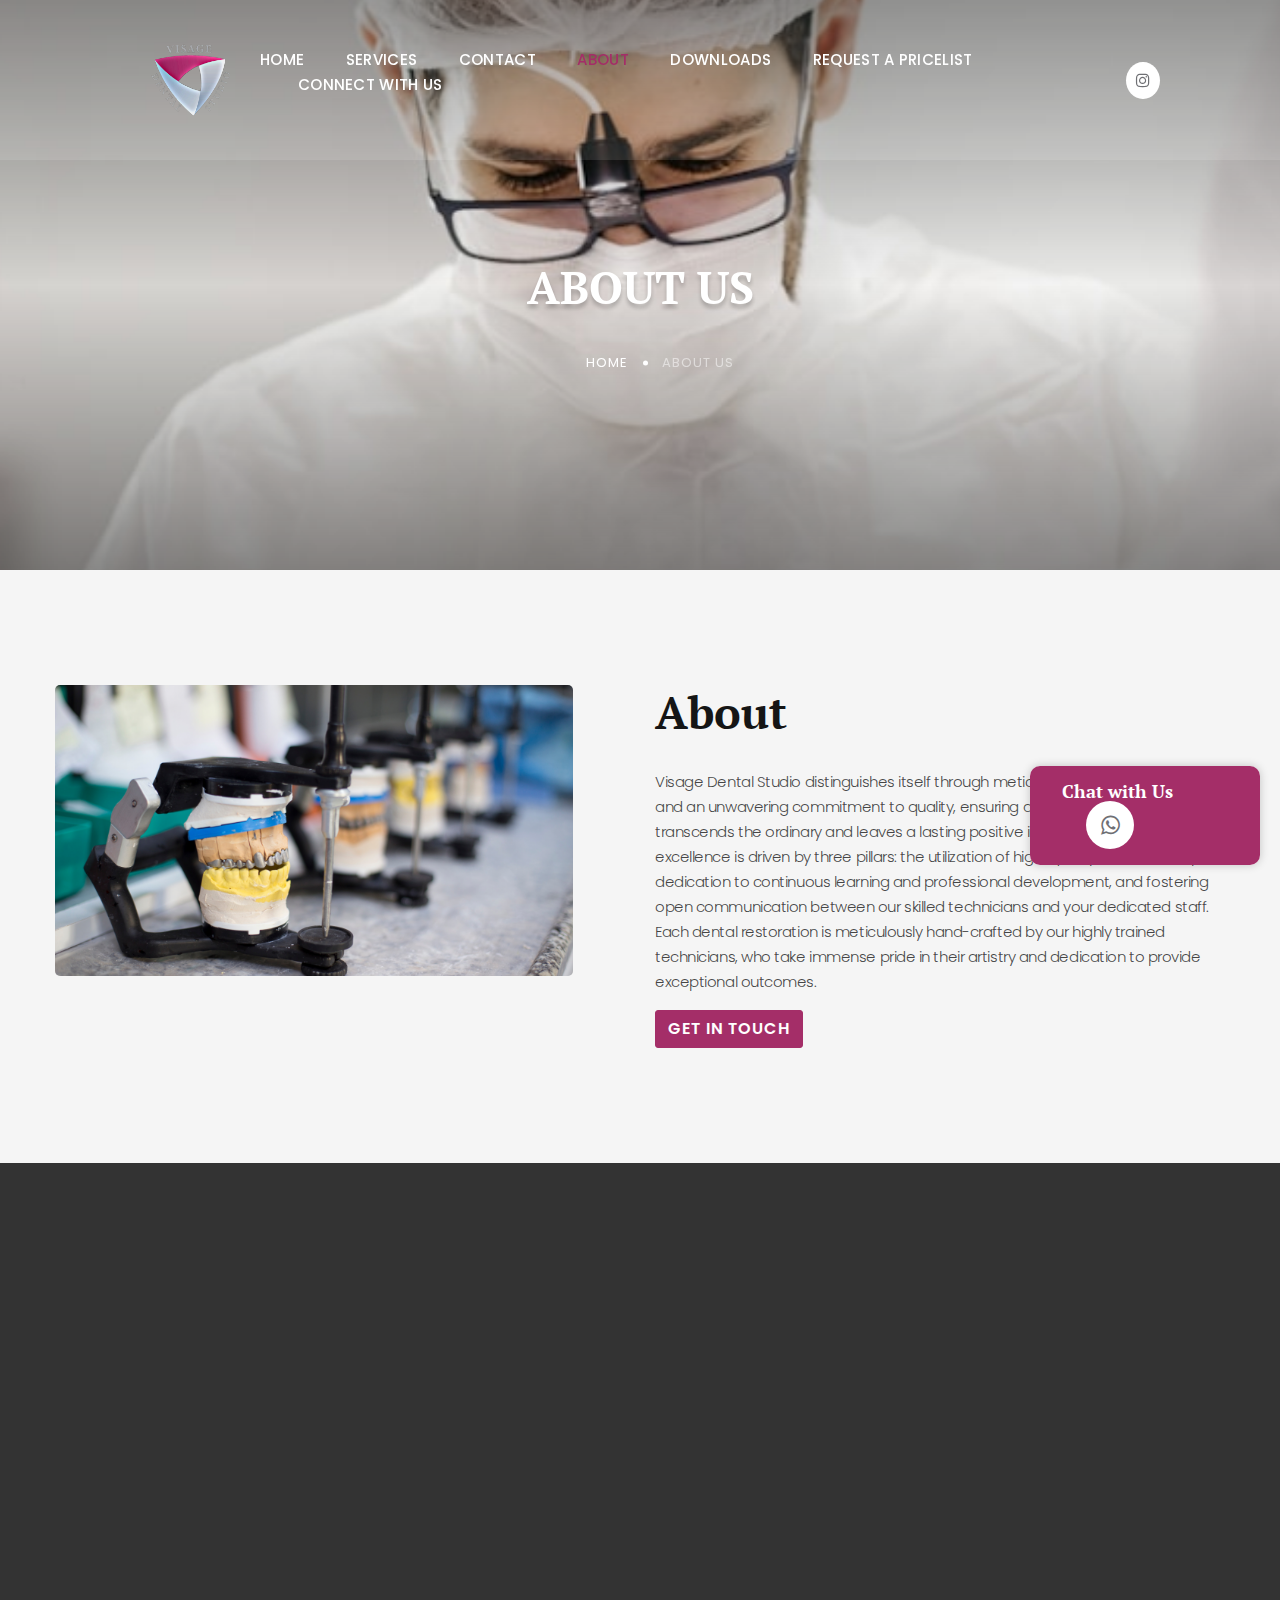
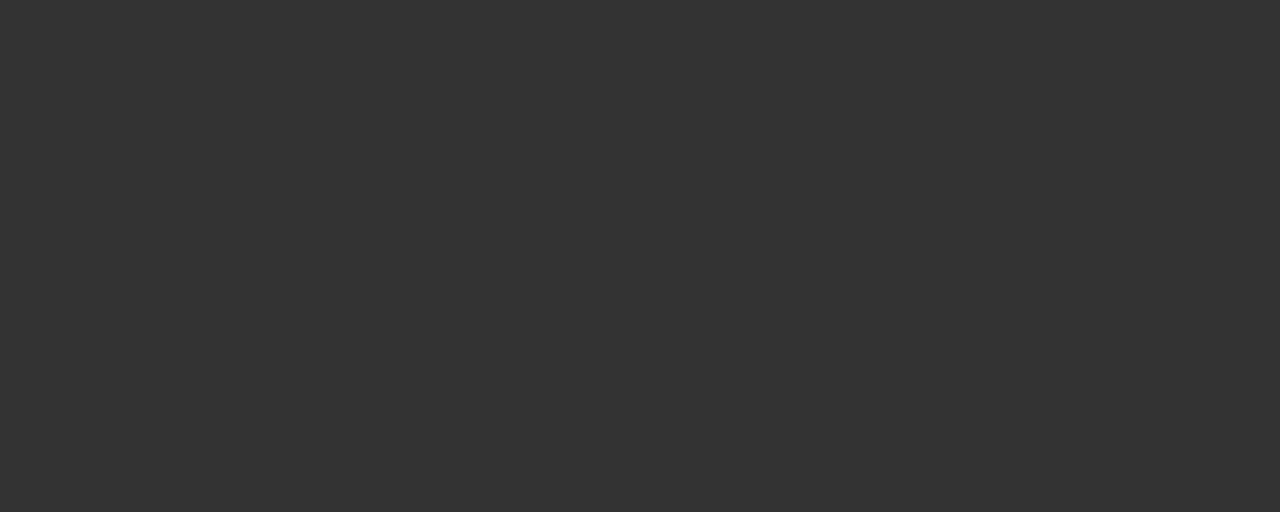
==== about-us.html @ 632de3d4 "update" ====
<!DOCTYPE html>
<html class="wide wow-animation" lang="en"> 
  <head>
    <title>Visage Dental Studio of Excellence | About Us</title>
    <meta charset="utf-8">
    <meta name="viewport" content="width=device-width, height=device-height, initial-scale=1.0">
    <meta http-equiv="X-UA-Compatible" content="IE=edge">
    <link rel="icon" href="images/favicon.ico" type="image/x-icon">
    <link rel="stylesheet" type="text/css" href="//fonts.googleapis.com/css?family=Poppins:300,300i,400,500,600,700,800,900,900i%7CPT+Serif:400,700">
    <link rel="stylesheet" href="css/bootstrap.css">
    <link rel="stylesheet" href="css/fonts.css">
    <link rel="stylesheet" href="css/style.css">
    <style>.ie-panel{display: none;background: #212121;padding: 10px 0;box-shadow: 3px 3px 5px 0 rgba(0,0,0,.3);clear: both;text-align:center;position: relative;z-index: 1;} html.ie-10 .ie-panel, html.lt-ie-10 .ie-panel {display: block;}
    @media (min-width: 992px) {
      .rd-navbar-wrap-mobile {
        display: none;
      }
    }

    @media (max-width: 991px) {
      .rd-navbar-wrap-mobile {
        display: block;
        position: absolute;
        top: 10px;
        /* Adjust top position as needed */
        right: 10px;
        /* Adjust right position as needed */
      }
    }
    </style>
  </head>
  <body>
    <div class="ie-panel"><a href="http://windows.microsoft.com/en-US/internet-explorer/"><img src="images/ie8-panel/warning_bar_0000_us.jpg" height="42" width="820" alt="You are using an outdated browser. For a faster, safer browsing experience, upgrade for free today."></a></div>
    <div class="preloader">
      <div class="preloader-body">
        <div class="cssload-container">
          <div class="cssload-speeding-wheel"></div>
        </div>
        <p>Loading...</p>
      </div>
    </div>
    <div class="chat-box">
      <div class="chat-header text-white px-2 py-2 py-lg-3 px-lg-3 d-flex align-items-center justify-content-between" style="background-color: #a42e68;">
        <h5 class="ml-3"><a class="text-white" target="_blank" href="https://wa.me/message/2ZGFVAIUIWW5P1">Chat with Us<span class="icon icon-sm icon-circle icon-circle-md icon-bg-white fa-whatsapp ml-2 ml-lg-4 ml-xs-3"></span></a></h5>
      </div>
    </div>
    <div class="page">
      <!-- Page Header-->
      <header class="section page-header">
        <!-- RD Navbar-->
        <div class="rd-navbar-wrap">
          <nav class="rd-navbar rd-navbar-classic" data-layout="rd-navbar-fixed" data-sm-layout="rd-navbar-fixed"
            data-md-layout="rd-navbar-fixed" data-md-device-layout="rd-navbar-fixed" data-lg-layout="rd-navbar-static"
            data-lg-device-layout="rd-navbar-static" data-xl-layout="rd-navbar-static"
            data-xl-device-layout="rd-navbar-static" data-lg-stick-up-offset="46px" data-xl-stick-up-offset="46px"
            data-xxl-stick-up-offset="46px" data-lg-stick-up="true" data-xl-stick-up="true" data-xxl-stick-up="true">
            <div class="rd-navbar-main-outer">
              <div class="rd-navbar-main">
                <!-- RD Navbar Panel-->
                <div class="rd-navbar-panel">
                  <!-- RD Navbar Toggle-->
                  <button class="rd-navbar-toggle" data-rd-navbar-toggle=".rd-navbar-nav-wrap"><span></span></button>
                  <!-- RD Navbar Brand-->
                  <div class="rd-navbar-brand d-flex"><a href="index.html"><img src="images/Logo png.PNG" alt=""></a></div>
                  <!-- Instagram Logo for Mobile View -->
                  <div class="rd-navbar-wrap-mobile">
                    <a class="rd-nav-item icon icon-circle icon-circle-md-cp icon-bg-white fa-instagram" target="_blank"
                      href="https://www.instagram.com/visage_dentalstudio?"></a>
                  </div>
                </div>
                <div class="rd-navbar-main-element">
                  <div class="rd-navbar-nav-wrap">
                    <!-- RD Navbar Nav-->
                    <ul class="rd-navbar-nav" style="list-style: none; padding: 0">
                      <li class="rd-nav-item"><a class="rd-nav-link" href="index.html">Home</a>
                      </li>
                      <li class="rd-nav-item"><a class="rd-nav-link" href="services.html">Services</a>
                      </li>
                      <li class="rd-nav-item"><a class="rd-nav-link" href="contacts.html">Contact</a>
                      </li>
                      <li class="rd-nav-item active"><a class="rd-nav-link" href="#">About</a>
                      </li>
                      <li class="rd-nav-item"><a class="rd-nav-link" href="download.html">Downloads</a>
                      </li>
                      <li class="rd-nav-item"><a class="rd-nav-link" href="request-pricelist.html">Request a Pricelist</a>
                      </li>
                      <li class="rd-nav-item"><a class="rd-nav-link" href="connect-with-us.html">Connect With Us</a>
                      </li>
                    </ul><a href="#"></a>
                  </div>
                </div><a class="rd-nav-item icon icon-circle icon-circle-md-cp icon-bg-white fa-instagram" target="_blank"
                href="https://www.instagram.com/visage_dentalstudio?"></a>
              </div>
            </div>
          </nav>
        </div>
      </header>
      <section class="parallax-container overlay-1" data-parallax-img="images/about.jpeg">
        <div class="parallax-content breadcrumbs-custom context-dark" > 
          <div class="container">
            <div class="row justify-content-center">
              <div class="col-12 col-lg-9">
                <h2 class="breadcrumbs-custom-title">About Us</h2>
                <ul class="breadcrumbs-custom-path">
                  <li><a href="index.html">Home</a></li>
                  <li class="active">About Us</li>
                </ul>
              </div>
            </div>
          </div>
        </div>
      </section>
      <section class="section section-lg bg-gray-1">
        <div class="container">
          <div class="row row-50">
            <div class="col-lg-6 pr-xl-5"><img class="rounded" src="images/about-img.png" alt="" width="518" height="434"/>
            </div>
            <div class="col-lg-6">
              <h2>About</h2>
              <p>Visage Dental Studio distinguishes itself through meticulous attention to detail and an unwavering commitment to quality, ensuring a first encounter that transcends the ordinary and leaves a lasting positive impression. Our pursuit of excellence is driven by three pillars: the utilization of high-quality craftsmanship, a dedication to continuous learning and professional development, and fostering open communication between our skilled technicians and your dedicated staff. Each dental restoration is meticulously hand-crafted by our highly trained technicians, who take immense pride in their artistry and dedication to provide exceptional outcomes.</p>
              <button class="btn btn-primary mt-3"><a class="text-white" href="contacts.html">Get in touch</a></button>
            </div>
          </div>
        </div>
      </section>
      <!-- Page Footer-->
      <footer class="section footer-minimal context-dark">
        <div class="container wow-outer">
          <div class="wow fadeIn">
            <div class="row row-60">
              <div class="col-12"><a href="index.html"><img src="images/Logo png.PNG" alt="" width="140" height="57" srcset=""/></a><h4>Visage Dental Studio of Excellence</h4><p>
              <br>13 Ladyhill, Luton, LU4 9LZ</p><p>Mon-Fri: 09:00-17:00<br>Sat-Sun: Closed</p><p>Mail: crowns@visagedentalstudio.com <br>Phone: 01582 517070</p></div>
              <div class="col-12">
                <ul class="footer-minimal-nav" style="list-style: none;">
                  <li><a href="services.html">Services</a></li>
                  <!-- <li><a href="#">Blog</a></li> -->
                  <li><a href="contacts.html">Contacts</a></li>
                  <!-- <li><a href="#">Gallery</a></li> -->
                  <li><a href="about-us.html">About</a></li>
                </ul>
              </div>
              <div class="col-12">
                <ul class="social-list" style="list-style: none;">
                  <li><a class="icon icon-sm icon-circle icon-circle-md icon-bg-white fa-facebook" target="_blank" href="https://www.facebook.com/visagedentalstudio"></a></li>
                  <li><a class="icon icon-sm icon-circle icon-circle-md icon-bg-white fa-instagram" target="_blank" href="https://www.instagram.com/visage_dentalstudio?"></a></li>
                  <li><a class="icon icon-sm icon-circle icon-circle-md icon-bg-white fa-whatsapp" target="_blank" href="https://wa.me/message/2ZGFVAIUIWW5P1"></a></li>
                  <li><a class="icon icon-sm icon-circle icon-circle-md icon-bg-white fa-phone" href="tel:+01582517070"></a></li>
                </ul>
              </div>
            </div>
            <p class="rights"><span>&copy;&nbsp; </span><span class="copyright-year"></span><span>&nbsp;</span><span>Visage Denatl Studio of Excellence</span><span>.&nbsp;</span><span>All Rights Reserved.</span><span>&nbsp;</span><a href="#">Privacy Policy</a></p>
          </div>
        </div>
      </footer>
    </div>
    <div class="snackbars" id="form-output-global"></div>
    <script src="js/core.min.js"></script>
    <script src="js/script.js"></script>
  </body>
</html>
---- css/fonts.css ----
/*
* Fonts
*//*
* Font Awesome Icons 4.7.0
*/@font-face {	font-family: 'FontAwesome';	src: url("../fonts/fontawesome-webfont.eot?v=4.7.0");	src: url("../fonts/fontawesome-webfont.eot?#iefix&v=4.7.0") format("embedded-opentype"), url("../fonts/fontawesome-webfont.woff2?v=4.7.0") format("woff2"), url("../fonts/fontawesome-webfont.woff?v=4.7.0") format("woff"), url("../fonts/fontawesome-webfont.ttf?v=4.7.0") format("truetype"), url("../fonts/fontawesome-webfont.svg?v=4.7.0#fontawesomeregular") format("svg");	font-weight: normal;	font-style: normal;}.fa {	display: inline-block;	font-family: 'FontAwesome';	font-size: inherit;	text-rendering: auto;	-webkit-font-smoothing: antialiased;	-moz-osx-font-smoothing: grayscale;}[class*='fa-']:before {	font-weight: 400;	font-family: 'FontAwesome';}/* makes the font 33% larger relative to the icon container */.fa-lg {	font-size: 1.33333333em;	line-height: 0.75em;	vertical-align: -15%;}.fa-2x {	font-size: 2em;}.fa-3x {	font-size: 3em;}.fa-4x {	font-size: 4em;}.fa-5x {	font-size: 5em;}.fa-fw {	width: 1.28571429em;	text-align: center;}.fa-ul {	padding-left: 0;	margin-left: 2.14285714em;	list-style-type: none;}.fa-ul > li {	position: relative;}.fa-li {	position: absolute;	left: -2.14285714em;	width: 2.14285714em;	top: 0.14285714em;	text-align: center;}.fa-li.fa-lg {	left: -1.85714286em;}.fa-border {	padding: .2em .25em .15em;	border: solid 0.08em #eeeeee;	border-radius: .1em;}.fa-pull-left {	float: left;}.fa-pull-right {	float: right;}.fa.fa-pull-left {	margin-right: .3em;}.fa.fa-pull-right {	margin-left: .3em;}/* Deprecated as of 4.4.0 */.pull-right {	float: right;}.pull-left {	float: left;}.fa.pull-left {	margin-right: .3em;}.fa.pull-right {	margin-left: .3em;}.fa-spin {	-webkit-animation: fa-spin 2s infinite linear;	animation: fa-spin 2s infinite linear;}.fa-pulse {	-webkit-animation: fa-spin 1s infinite steps(8);	animation: fa-spin 1s infinite steps(8);}@-webkit-keyframes fa-spin {	0% {		-webkit-transform: rotate(0deg);		transform: rotate(0deg);	}	100% {		-webkit-transform: rotate(359deg);		transform: rotate(359deg);	}}@keyframes fa-spin {	0% {		-webkit-transform: rotate(0deg);		transform: rotate(0deg);	}	100% {		-webkit-transform: rotate(359deg);		transform: rotate(359deg);	}}.fa-rotate-90 {	-ms-filter: "progid:DXImageTransform.Microsoft.BasicImage(rotation=1)";	-webkit-transform: rotate(90deg);	-ms-transform: rotate(90deg);	transform: rotate(90deg);}.fa-rotate-180 {	-ms-filter: "progid:DXImageTransform.Microsoft.BasicImage(rotation=2)";	-webkit-transform: rotate(180deg);	-ms-transform: rotate(180deg);	transform: rotate(180deg);}.fa-rotate-270 {	-ms-filter: "progid:DXImageTransform.Microsoft.BasicImage(rotation=3)";	-webkit-transform: rotate(270deg);	-ms-transform: rotate(270deg);	transform: rotate(270deg);}.fa-flip-horizontal {	-ms-filter: "progid:DXImageTransform.Microsoft.BasicImage(rotation=0, mirror=1)";	-webkit-transform: scale(-1, 1);	-ms-transform: scale(-1, 1);	transform: scale(-1, 1);}.fa-flip-vertical {	-ms-filter: "progid:DXImageTransform.Microsoft.BasicImage(rotation=2, mirror=1)";	-webkit-transform: scale(1, -1);	-ms-transform: scale(1, -1);	transform: scale(1, -1);}:root .fa-rotate-90,:root .fa-rotate-180,:root .fa-rotate-270,:root .fa-flip-horizontal,:root .fa-flip-vertical {	filter: none;}.fa-stack {	position: relative;	display: inline-block;	width: 2em;	height: 2em;	line-height: 2em;	vertical-align: middle;}.fa-stack-1x,.fa-stack-2x {	position: absolute;	left: 0;	width: 100%;	text-align: center;}.fa-stack-1x {	line-height: inherit;}.fa-stack-2x {	font-size: 2em;}.fa-inverse {	color: #ffffff;}/* Font Awesome uses the Unicode Private Use Area (PUA) to ensure screen
   readers do not read off random characters that represent icons */.fa-glass:before {	content: "\f000";}.fa-music:before {	content: "\f001";}.fa-search:before {	content: "\f002";}.fa-envelope-o:before {	content: "\f003";}.fa-heart:before {	content: "\f004";}.fa-star:before {	content: "\f005";}.fa-star-o:before {	content: "\f006";}.fa-user:before {	content: "\f007";}.fa-film:before {	content: "\f008";}.fa-th-large:before {	content: "\f009";}.fa-th:before {	content: "\f00a";}.fa-th-list:before {	content: "\f00b";}.fa-check:before {	content: "\f00c";}.fa-remove:before,.fa-close:before,.fa-times:before {	content: "\f00d";}.fa-search-plus:before {	content: "\f00e";}.fa-search-minus:before {	content: "\f010";}.fa-power-off:before {	content: "\f011";}.fa-signal:before {	content: "\f012";}.fa-gear:before,.fa-cog:before {	content: "\f013";}.fa-trash-o:before {	content: "\f014";}.fa-home:before {	content: "\f015";}.fa-file-o:before {	content: "\f016";}.fa-clock-o:before {	content: "\f017";}.fa-road:before {	content: "\f018";}.fa-download:before {	content: "\f019";}.fa-arrow-circle-o-down:before {	content: "\f01a";}.fa-arrow-circle-o-up:before {	content: "\f01b";}.fa-inbox:before {	content: "\f01c";}.fa-play-circle-o:before {	content: "\f01d";}.fa-rotate-right:before,.fa-repeat:before {	content: "\f01e";}.fa-refresh:before {	content: "\f021";}.fa-list-alt:before {	content: "\f022";}.fa-lock:before {	content: "\f023";}.fa-flag:before {	content: "\f024";}.fa-headphones:before {	content: "\f025";}.fa-volume-off:before {	content: "\f026";}.fa-volume-down:before {	content: "\f027";}.fa-volume-up:before {	content: "\f028";}.fa-qrcode:before {	content: "\f029";}.fa-barcode:before {	content: "\f02a";}.fa-tag:before {	content: "\f02b";}.fa-tags:before {	content: "\f02c";}.fa-book:before {	content: "\f02d";}.fa-bookmark:before {	content: "\f02e";}.fa-print:before {	content: "\f02f";}.fa-camera:before {	content: "\f030";}.fa-font:before {	content: "\f031";}.fa-bold:before {	content: "\f032";}.fa-italic:before {	content: "\f033";}.fa-text-height:before {	content: "\f034";}.fa-text-width:before {	content: "\f035";}.fa-align-left:before {	content: "\f036";}.fa-align-center:before {	content: "\f037";}.fa-align-right:before {	content: "\f038";}.fa-align-justify:before {	content: "\f039";}.fa-list:before {	content: "\f03a";}.fa-dedent:before,.fa-outdent:before {	content: "\f03b";}.fa-indent:before {	content: "\f03c";}.fa-video-camera:before {	content: "\f03d";}.fa-photo:before,.fa-image:before,.fa-picture-o:before {	content: "\f03e";}.fa-pencil:before {	content: "\f040";}.fa-map-marker:before {	content: "\f041";}.fa-adjust:before {	content: "\f042";}.fa-tint:before {	content: "\f043";}.fa-edit:before,.fa-pencil-square-o:before {	content: "\f044";}.fa-share-square-o:before {	content: "\f045";}.fa-check-square-o:before {	content: "\f046";}.fa-arrows:before {	content: "\f047";}.fa-step-backward:before {	content: "\f048";}.fa-fast-backward:before {	content: "\f049";}.fa-backward:before {	content: "\f04a";}.fa-play:before {	content: "\f04b";}.fa-pause:before {	content: "\f04c";}.fa-stop:before {	content: "\f04d";}.fa-forward:before {	content: "\f04e";}.fa-fast-forward:before {	content: "\f050";}.fa-step-forward:before {	content: "\f051";}.fa-eject:before {	content: "\f052";}.fa-chevron-left:before {	content: "\f053";}.fa-chevron-right:before {	content: "\f054";}.fa-plus-circle:before {	content: "\f055";}.fa-minus-circle:before {	content: "\f056";}.fa-times-circle:before {	content: "\f057";}.fa-check-circle:before {	content: "\f058";}.fa-question-circle:before {	content: "\f059";}.fa-info-circle:before {	content: "\f05a";}.fa-crosshairs:before {	content: "\f05b";}.fa-times-circle-o:before {	content: "\f05c";}.fa-check-circle-o:before {	content: "\f05d";}.fa-ban:before {	content: "\f05e";}.fa-arrow-left:before {	content: "\f060";}.fa-arrow-right:before {	content: "\f061";}.fa-arrow-up:before {	content: "\f062";}.fa-arrow-down:before {	content: "\f063";}.fa-mail-forward:before,.fa-share:before {	content: "\f064";}.fa-expand:before {	content: "\f065";}.fa-compress:before {	content: "\f066";}.fa-plus:before {	content: "\f067";}.fa-minus:before {	content: "\f068";}.fa-asterisk:before {	content: "\f069";}.fa-exclamation-circle:before {	content: "\f06a";}.fa-gift:before {	content: "\f06b";}.fa-leaf:before {	content: "\f06c";}.fa-fire:before {	content: "\f06d";}.fa-eye:before {	content: "\f06e";}.fa-eye-slash:before {	content: "\f070";}.fa-warning:before,.fa-exclamation-triangle:before {	content: "\f071";}.fa-plane:before {	content: "\f072";}.fa-calendar:before {	content: "\f073";}.fa-random:before {	content: "\f074";}.fa-comment:before {	content: "\f075";}.fa-magnet:before {	content: "\f076";}.fa-chevron-up:before {	content: "\f077";}.fa-chevron-down:before {	content: "\f078";}.fa-retweet:before {	content: "\f079";}.fa-shopping-cart:before {	content: "\f07a";}.fa-folder:before {	content: "\f07b";}.fa-folder-open:before {	content: "\f07c";}.fa-arrows-v:before {	content: "\f07d";}.fa-arrows-h:before {	content: "\f07e";}.fa-bar-chart-o:before,.fa-bar-chart:before {	content: "\f080";}.fa-twitter-square:before {	content: "\f081";}.fa-facebook-square:before {	content: "\f082";}.fa-camera-retro:before {	content: "\f083";}.fa-key:before {	content: "\f084";}.fa-gears:before,.fa-cogs:before {	content: "\f085";}.fa-comments:before {	content: "\f086";}.fa-thumbs-o-up:before {	content: "\f087";}.fa-thumbs-o-down:before {	content: "\f088";}.fa-star-half:before {	content: "\f089";}.fa-heart-o:before {	content: "\f08a";}.fa-sign-out:before {	content: "\f08b";}.fa-linkedin-square:before {	content: "\f08c";}.fa-thumb-tack:before {	content: "\f08d";}.fa-external-link:before {	content: "\f08e";}.fa-sign-in:before {	content: "\f090";}.fa-trophy:before {	content: "\f091";}.fa-github-square:before {	content: "\f092";}.fa-upload:before {	content: "\f093";}.fa-lemon-o:before {	content: "\f094";}.fa-phone:before {	content: "\f095";}.fa-square-o:before {	content: "\f096";}.fa-bookmark-o:before {	content: "\f097";}.fa-phone-square:before {	content: "\f098";}.fa-twitter:before {	content: "\f099";}.fa-facebook-f:before,.fa-facebook:before {	content: "\f09a";}.fa-github:before {	content: "\f09b";}.fa-unlock:before {	content: "\f09c";}.fa-credit-card:before {	content: "\f09d";}.fa-feed:before,.fa-rss:before {	content: "\f09e";}.fa-hdd-o:before {	content: "\f0a0";}.fa-bullhorn:before {	content: "\f0a1";}.fa-bell:before {	content: "\f0f3";}.fa-certificate:before {	content: "\f0a3";}.fa-hand-o-right:before {	content: "\f0a4";}.fa-hand-o-left:before {	content: "\f0a5";}.fa-hand-o-up:before {	content: "\f0a6";}.fa-hand-o-down:before {	content: "\f0a7";}.fa-arrow-circle-left:before {	content: "\f0a8";}.fa-arrow-circle-right:before {	content: "\f0a9";}.fa-arrow-circle-up:before {	content: "\f0aa";}.fa-arrow-circle-down:before {	content: "\f0ab";}.fa-globe:before {	content: "\f0ac";}.fa-wrench:before {	content: "\f0ad";}.fa-tasks:before {	content: "\f0ae";}.fa-filter:before {	content: "\f0b0";}.fa-briefcase:before {	content: "\f0b1";}.fa-arrows-alt:before {	content: "\f0b2";}.fa-group:before,.fa-users:before {	content: "\f0c0";}.fa-chain:before,.fa-link:before {	content: "\f0c1";}.fa-cloud:before {	content: "\f0c2";}.fa-flask:before {	content: "\f0c3";}.fa-cut:before,.fa-scissors:before {	content: "\f0c4";}.fa-copy:before,.fa-files-o:before {	content: "\f0c5";}.fa-paperclip:before {	content: "\f0c6";}.fa-save:before,.fa-floppy-o:before {	content: "\f0c7";}.fa-square:before {	content: "\f0c8";}.fa-navicon:before,.fa-reorder:before,.fa-bars:before {	content: "\f0c9";}.fa-list-ul:before {	content: "\f0ca";}.fa-list-ol:before {	content: "\f0cb";}.fa-strikethrough:before {	content: "\f0cc";}.fa-underline:before {	content: "\f0cd";}.fa-table:before {	content: "\f0ce";}.fa-magic:before {	content: "\f0d0";}.fa-truck:before {	content: "\f0d1";}.fa-pinterest:before {	content: "\f0d2";}.fa-pinterest-square:before {	content: "\f0d3";}.fa-google-plus-square:before {	content: "\f0d4";}.fa-google-plus:before {	content: "\f0d5";}.fa-money:before {	content: "\f0d6";}.fa-caret-down:before {	content: "\f0d7";}.fa-caret-up:before {	content: "\f0d8";}.fa-caret-left:before {	content: "\f0d9";}.fa-caret-right:before {	content: "\f0da";}.fa-columns:before {	content: "\f0db";}.fa-unsorted:before,.fa-sort:before {	content: "\f0dc";}.fa-sort-down:before,.fa-sort-desc:before {	content: "\f0dd";}.fa-sort-up:before,.fa-sort-asc:before {	content: "\f0de";}.fa-envelope:before {	content: "\f0e0";}.fa-linkedin:before {	content: "\f0e1";}.fa-rotate-left:before,.fa-undo:before {	content: "\f0e2";}.fa-legal:before,.fa-gavel:before {	content: "\f0e3";}.fa-dashboard:before,.fa-tachometer:before {	content: "\f0e4";}.fa-comment-o:before {	content: "\f0e5";}.fa-comments-o:before {	content: "\f0e6";}.fa-flash:before,.fa-bolt:before {	content: "\f0e7";}.fa-sitemap:before {	content: "\f0e8";}.fa-umbrella:before {	content: "\f0e9";}.fa-paste:before,.fa-clipboard:before {	content: "\f0ea";}.fa-lightbulb-o:before {	content: "\f0eb";}.fa-exchange:before {	content: "\f0ec";}.fa-cloud-download:before {	content: "\f0ed";}.fa-cloud-upload:before {	content: "\f0ee";}.fa-user-md:before {	content: "\f0f0";}.fa-stethoscope:before {	content: "\f0f1";}.fa-suitcase:before {	content: "\f0f2";}.fa-bell-o:before {	content: "\f0a2";}.fa-coffee:before {	content: "\f0f4";}.fa-cutlery:before {	content: "\f0f5";}.fa-file-text-o:before {	content: "\f0f6";}.fa-building-o:before {	content: "\f0f7";}.fa-hospital-o:before {	content: "\f0f8";}.fa-ambulance:before {	content: "\f0f9";}.fa-medkit:before {	content: "\f0fa";}.fa-fighter-jet:before {	content: "\f0fb";}.fa-beer:before {	content: "\f0fc";}.fa-h-square:before {	content: "\f0fd";}.fa-plus-square:before {	content: "\f0fe";}.fa-angle-double-left:before {	content: "\f100";}.fa-angle-double-right:before {	content: "\f101";}.fa-angle-double-up:before {	content: "\f102";}.fa-angle-double-down:before {	content: "\f103";}.fa-angle-left:before {	content: "\f104";}.fa-angle-right:before {	content: "\f105";}.fa-angle-up:before {	content: "\f106";}.fa-angle-down:before {	content: "\f107";}.fa-desktop:before {	content: "\f108";}.fa-laptop:before {	content: "\f109";}.fa-tablet:before {	content: "\f10a";}.fa-mobile-phone:before,.fa-mobile:before {	content: "\f10b";}.fa-circle-o:before {	content: "\f10c";}.fa-quote-left:before {	content: "\f10d";}.fa-quote-right:before {	content: "\f10e";}.fa-spinner:before {	content: "\f110";}.fa-circle:before {	content: "\f111";}.fa-mail-reply:before,.fa-reply:before {	content: "\f112";}.fa-github-alt:before {	content: "\f113";}.fa-folder-o:before {	content: "\f114";}.fa-folder-open-o:before {	content: "\f115";}.fa-smile-o:before {	content: "\f118";}.fa-frown-o:before {	content: "\f119";}.fa-meh-o:before {	content: "\f11a";}.fa-gamepad:before {	content: "\f11b";}.fa-keyboard-o:before {	content: "\f11c";}.fa-flag-o:before {	content: "\f11d";}.fa-flag-checkered:before {	content: "\f11e";}.fa-terminal:before {	content: "\f120";}.fa-code:before {	content: "\f121";}.fa-mail-reply-all:before,.fa-reply-all:before {	content: "\f122";}.fa-star-half-empty:before,.fa-star-half-full:before,.fa-star-half-o:before {	content: "\f123";}.fa-location-arrow:before {	content: "\f124";}.fa-crop:before {	content: "\f125";}.fa-code-fork:before {	content: "\f126";}.fa-unlink:before,.fa-chain-broken:before {	content: "\f127";}.fa-question:before {	content: "\f128";}.fa-info:before {	content: "\f129";}.fa-exclamation:before {	content: "\f12a";}.fa-superscript:before {	content: "\f12b";}.fa-subscript:before {	content: "\f12c";}.fa-eraser:before {	content: "\f12d";}.fa-puzzle-piece:before {	content: "\f12e";}.fa-microphone:before {	content: "\f130";}.fa-microphone-slash:before {	content: "\f131";}.fa-shield:before {	content: "\f132";}.fa-calendar-o:before {	content: "\f133";}.fa-fire-extinguisher:before {	content: "\f134";}.fa-rocket:before {	content: "\f135";}.fa-maxcdn:before {	content: "\f136";}.fa-chevron-circle-left:before {	content: "\f137";}.fa-chevron-circle-right:before {	content: "\f138";}.fa-chevron-circle-up:before {	content: "\f139";}.fa-chevron-circle-down:before {	content: "\f13a";}.fa-html5:before {	content: "\f13b";}.fa-css3:before {	content: "\f13c";}.fa-anchor:before {	content: "\f13d";}.fa-unlock-alt:before {	content: "\f13e";}.fa-bullseye:before {	content: "\f140";}.fa-ellipsis-h:before {	content: "\f141";}.fa-ellipsis-v:before {	content: "\f142";}.fa-rss-square:before {	content: "\f143";}.fa-play-circle:before {	content: "\f144";}.fa-ticket:before {	content: "\f145";}.fa-minus-square:before {	content: "\f146";}.fa-minus-square-o:before {	content: "\f147";}.fa-level-up:before {	content: "\f148";}.fa-level-down:before {	content: "\f149";}.fa-check-square:before {	content: "\f14a";}.fa-pencil-square:before {	content: "\f14b";}.fa-external-link-square:before {	content: "\f14c";}.fa-share-square:before {	content: "\f14d";}.fa-compass:before {	content: "\f14e";}.fa-toggle-down:before,.fa-caret-square-o-down:before {	content: "\f150";}.fa-toggle-up:before,.fa-caret-square-o-up:before {	content: "\f151";}.fa-toggle-right:before,.fa-caret-square-o-right:before {	content: "\f152";}.fa-euro:before,.fa-eur:before {	content: "\f153";}.fa-gbp:before {	content: "\f154";}.fa-dollar:before,.fa-usd:before {	content: "\f155";}.fa-rupee:before,.fa-inr:before {	content: "\f156";}.fa-cny:before,.fa-rmb:before,.fa-yen:before,.fa-jpy:before {	content: "\f157";}.fa-ruble:before,.fa-rouble:before,.fa-rub:before {	content: "\f158";}.fa-won:before,.fa-krw:before {	content: "\f159";}.fa-bitcoin:before,.fa-btc:before {	content: "\f15a";}.fa-file:before {	content: "\f15b";}.fa-file-text:before {	content: "\f15c";}.fa-sort-alpha-asc:before {	content: "\f15d";}.fa-sort-alpha-desc:before {	content: "\f15e";}.fa-sort-amount-asc:before {	content: "\f160";}.fa-sort-amount-desc:before {	content: "\f161";}.fa-sort-numeric-asc:before {	content: "\f162";}.fa-sort-numeric-desc:before {	content: "\f163";}.fa-thumbs-up:before {	content: "\f164";}.fa-thumbs-down:before {	content: "\f165";}.fa-youtube-square:before {	content: "\f166";}.fa-youtube:before {	content: "\f167";}.fa-xing:before {	content: "\f168";}.fa-xing-square:before {	content: "\f169";}.fa-youtube-play:before {	content: "\f16a";}.fa-dropbox:before {	content: "\f16b";}.fa-stack-overflow:before {	content: "\f16c";}.fa-instagram:before {	content: "\f16d";}.fa-flickr:before {	content: "\f16e";}.fa-adn:before {	content: "\f170";}.fa-bitbucket:before {	content: "\f171";}.fa-bitbucket-square:before {	content: "\f172";}.fa-tumblr:before {	content: "\f173";}.fa-tumblr-square:before {	content: "\f174";}.fa-long-arrow-down:before {	content: "\f175";}.fa-long-arrow-up:before {	content: "\f176";}.fa-long-arrow-left:before {	content: "\f177";}.fa-long-arrow-right:before {	content: "\f178";}.fa-apple:before {	content: "\f179";}.fa-windows:before {	content: "\f17a";}.fa-android:before {	content: "\f17b";}.fa-linux:before {	content: "\f17c";}.fa-dribbble:before {	content: "\f17d";}.fa-skype:before {	content: "\f17e";}.fa-foursquare:before {	content: "\f180";}.fa-trello:before {	content: "\f181";}.fa-female:before {	content: "\f182";}.fa-male:before {	content: "\f183";}.fa-gittip:before,.fa-gratipay:before {	content: "\f184";}.fa-sun-o:before {	content: "\f185";}.fa-moon-o:before {	content: "\f186";}.fa-archive:before {	content: "\f187";}.fa-bug:before {	content: "\f188";}.fa-vk:before {	content: "\f189";}.fa-weibo:before {	content: "\f18a";}.fa-renren:before {	content: "\f18b";}.fa-pagelines:before {	content: "\f18c";}.fa-stack-exchange:before {	content: "\f18d";}.fa-arrow-circle-o-right:before {	content: "\f18e";}.fa-arrow-circle-o-left:before {	content: "\f190";}.fa-toggle-left:before,.fa-caret-square-o-left:before {	content: "\f191";}.fa-dot-circle-o:before {	content: "\f192";}.fa-wheelchair:before {	content: "\f193";}.fa-vimeo-square:before {	content: "\f194";}.fa-turkish-lira:before,.fa-try:before {	content: "\f195";}.fa-plus-square-o:before {	content: "\f196";}.fa-space-shuttle:before {	content: "\f197";}.fa-slack:before {	content: "\f198";}.fa-envelope-square:before {	content: "\f199";}.fa-wordpress:before {	content: "\f19a";}.fa-openid:before {	content: "\f19b";}.fa-institution:before,.fa-bank:before,.fa-university:before {	content: "\f19c";}.fa-mortar-board:before,.fa-graduation-cap:before {	content: "\f19d";}.fa-yahoo:before {	content: "\f19e";}.fa-google:before {	content: "\f1a0";}.fa-reddit:before {	content: "\f1a1";}.fa-reddit-square:before {	content: "\f1a2";}.fa-stumbleupon-circle:before {	content: "\f1a3";}.fa-stumbleupon:before {	content: "\f1a4";}.fa-delicious:before {	content: "\f1a5";}.fa-digg:before {	content: "\f1a6";}.fa-pied-piper-pp:before {	content: "\f1a7";}.fa-pied-piper-alt:before {	content: "\f1a8";}.fa-drupal:before {	content: "\f1a9";}.fa-joomla:before {	content: "\f1aa";}.fa-language:before {	content: "\f1ab";}.fa-fax:before {	content: "\f1ac";}.fa-building:before {	content: "\f1ad";}.fa-child:before {	content: "\f1ae";}.fa-paw:before {	content: "\f1b0";}.fa-spoon:before {	content: "\f1b1";}.fa-cube:before {	content: "\f1b2";}.fa-cubes:before {	content: "\f1b3";}.fa-behance:before {	content: "\f1b4";}.fa-behance-square:before {	content: "\f1b5";}.fa-steam:before {	content: "\f1b6";}.fa-steam-square:before {	content: "\f1b7";}.fa-recycle:before {	content: "\f1b8";}.fa-automobile:before,.fa-car:before {	content: "\f1b9";}.fa-cab:before,.fa-taxi:before {	content: "\f1ba";}.fa-tree:before {	content: "\f1bb";}.fa-spotify:before {	content: "\f1bc";}.fa-deviantart:before {	content: "\f1bd";}.fa-soundcloud:before {	content: "\f1be";}.fa-database:before {	content: "\f1c0";}.fa-file-pdf-o:before {	content: "\f1c1";}.fa-file-word-o:before {	content: "\f1c2";}.fa-file-excel-o:before {	content: "\f1c3";}.fa-file-powerpoint-o:before {	content: "\f1c4";}.fa-file-photo-o:before,.fa-file-picture-o:before,.fa-file-image-o:before {	content: "\f1c5";}.fa-file-zip-o:before,.fa-file-archive-o:before {	content: "\f1c6";}.fa-file-sound-o:before,.fa-file-audio-o:before {	content: "\f1c7";}.fa-file-movie-o:before,.fa-file-video-o:before {	content: "\f1c8";}.fa-file-code-o:before {	content: "\f1c9";}.fa-vine:before {	content: "\f1ca";}.fa-codepen:before {	content: "\f1cb";}.fa-jsfiddle:before {	content: "\f1cc";}.fa-life-bouy:before,.fa-life-buoy:before,.fa-life-saver:before,.fa-support:before,.fa-life-ring:before {	content: "\f1cd";}.fa-circle-o-notch:before {	content: "\f1ce";}.fa-ra:before,.fa-resistance:before,.fa-rebel:before {	content: "\f1d0";}.fa-ge:before,.fa-empire:before {	content: "\f1d1";}.fa-git-square:before {	content: "\f1d2";}.fa-git:before {	content: "\f1d3";}.fa-y-combinator-square:before,.fa-yc-square:before,.fa-hacker-news:before {	content: "\f1d4";}.fa-tencent-weibo:before {	content: "\f1d5";}.fa-qq:before {	content: "\f1d6";}.fa-wechat:before,.fa-weixin:before {	content: "\f1d7";}.fa-send:before,.fa-paper-plane:before {	content: "\f1d8";}.fa-send-o:before,.fa-paper-plane-o:before {	content: "\f1d9";}.fa-history:before {	content: "\f1da";}.fa-circle-thin:before {	content: "\f1db";}.fa-header:before {	content: "\f1dc";}.fa-paragraph:before {	content: "\f1dd";}.fa-sliders:before {	content: "\f1de";}.fa-share-alt:before {	content: "\f1e0";}.fa-share-alt-square:before {	content: "\f1e1";}.fa-bomb:before {	content: "\f1e2";}.fa-soccer-ball-o:before,.fa-futbol-o:before {	content: "\f1e3";}.fa-tty:before {	content: "\f1e4";}.fa-binoculars:before {	content: "\f1e5";}.fa-plug:before {	content: "\f1e6";}.fa-slideshare:before {	content: "\f1e7";}.fa-twitch:before {	content: "\f1e8";}.fa-yelp:before {	content: "\f1e9";}.fa-newspaper-o:before {	content: "\f1ea";}.fa-wifi:before {	content: "\f1eb";}.fa-calculator:before {	content: "\f1ec";}.fa-paypal:before {	content: "\f1ed";}.fa-google-wallet:before {	content: "\f1ee";}.fa-cc-visa:before {	content: "\f1f0";}.fa-cc-mastercard:before {	content: "\f1f1";}.fa-cc-discover:before {	content: "\f1f2";}.fa-cc-amex:before {	content: "\f1f3";}.fa-cc-paypal:before {	content: "\f1f4";}.fa-cc-stripe:before {	content: "\f1f5";}.fa-bell-slash:before {	content: "\f1f6";}.fa-bell-slash-o:before {	content: "\f1f7";}.fa-trash:before {	content: "\f1f8";}.fa-copyright:before {	content: "\f1f9";}.fa-at:before {	content: "\f1fa";}.fa-eyedropper:before {	content: "\f1fb";}.fa-paint-brush:before {	content: "\f1fc";}.fa-birthday-cake:before {	content: "\f1fd";}.fa-area-chart:before {	content: "\f1fe";}.fa-pie-chart:before {	content: "\f200";}.fa-line-chart:before {	content: "\f201";}.fa-lastfm:before {	content: "\f202";}.fa-lastfm-square:before {	content: "\f203";}.fa-toggle-off:before {	content: "\f204";}.fa-toggle-on:before {	content: "\f205";}.fa-bicycle:before {	content: "\f206";}.fa-bus:before {	content: "\f207";}.fa-ioxhost:before {	content: "\f208";}.fa-angellist:before {	content: "\f209";}.fa-cc:before {	content: "\f20a";}.fa-shekel:before,.fa-sheqel:before,.fa-ils:before {	content: "\f20b";}.fa-meanpath:before {	content: "\f20c";}.fa-buysellads:before {	content: "\f20d";}.fa-connectdevelop:before {	content: "\f20e";}.fa-dashcube:before {	content: "\f210";}.fa-forumbee:before {	content: "\f211";}.fa-leanpub:before {	content: "\f212";}.fa-sellsy:before {	content: "\f213";}.fa-shirtsinbulk:before {	content: "\f214";}.fa-simplybuilt:before {	content: "\f215";}.fa-skyatlas:before {	content: "\f216";}.fa-cart-plus:before {	content: "\f217";}.fa-cart-arrow-down:before {	content: "\f218";}.fa-diamond:before {	content: "\f219";}.fa-ship:before {	content: "\f21a";}.fa-user-secret:before {	content: "\f21b";}.fa-motorcycle:before {	content: "\f21c";}.fa-street-view:before {	content: "\f21d";}.fa-heartbeat:before {	content: "\f21e";}.fa-venus:before {	content: "\f221";}.fa-mars:before {	content: "\f222";}.fa-mercury:before {	content: "\f223";}.fa-intersex:before,.fa-transgender:before {	content: "\f224";}.fa-transgender-alt:before {	content: "\f225";}.fa-venus-double:before {	content: "\f226";}.fa-mars-double:before {	content: "\f227";}.fa-venus-mars:before {	content: "\f228";}.fa-mars-stroke:before {	content: "\f229";}.fa-mars-stroke-v:before {	content: "\f22a";}.fa-mars-stroke-h:before {	content: "\f22b";}.fa-neuter:before {	content: "\f22c";}.fa-genderless:before {	content: "\f22d";}.fa-facebook-official:before {	content: "\f230";}.fa-pinterest-p:before {	content: "\f231";}.fa-whatsapp:before {	content: "\f232";}.fa-server:before {	content: "\f233";}.fa-user-plus:before {	content: "\f234";}.fa-user-times:before {	content: "\f235";}.fa-hotel:before,.fa-bed:before {	content: "\f236";}.fa-viacoin:before {	content: "\f237";}.fa-train:before {	content: "\f238";}.fa-subway:before {	content: "\f239";}.fa-medium:before {	content: "\f23a";}.fa-yc:before,.fa-y-combinator:before {	content: "\f23b";}.fa-optin-monster:before {	content: "\f23c";}.fa-opencart:before {	content: "\f23d";}.fa-expeditedssl:before {	content: "\f23e";}.fa-battery-4:before,.fa-battery:before,.fa-battery-full:before {	content: "\f240";}.fa-battery-3:before,.fa-battery-three-quarters:before {	content: "\f241";}.fa-battery-2:before,.fa-battery-half:before {	content: "\f242";}.fa-battery-1:before,.fa-battery-quarter:before {	content: "\f243";}.fa-battery-0:before,.fa-battery-empty:before {	content: "\f244";}.fa-mouse-pointer:before {	content: "\f245";}.fa-i-cursor:before {	content: "\f246";}.fa-object-group:before {	content: "\f247";}.fa-object-ungroup:before {	content: "\f248";}.fa-sticky-note:before {	content: "\f249";}.fa-sticky-note-o:before {	content: "\f24a";}.fa-cc-jcb:before {	content: "\f24b";}.fa-cc-diners-club:before {	content: "\f24c";}.fa-clone:before {	content: "\f24d";}.fa-balance-scale:before {	content: "\f24e";}.fa-hourglass-o:before {	content: "\f250";}.fa-hourglass-1:before,.fa-hourglass-start:before {	content: "\f251";}.fa-hourglass-2:before,.fa-hourglass-half:before {	content: "\f252";}.fa-hourglass-3:before,.fa-hourglass-end:before {	content: "\f253";}.fa-hourglass:before {	content: "\f254";}.fa-hand-grab-o:before,.fa-hand-rock-o:before {	content: "\f255";}.fa-hand-stop-o:before,.fa-hand-paper-o:before {	content: "\f256";}.fa-hand-scissors-o:before {	content: "\f257";}.fa-hand-lizard-o:before {	content: "\f258";}.fa-hand-spock-o:before {	content: "\f259";}.fa-hand-pointer-o:before {	content: "\f25a";}.fa-hand-peace-o:before {	content: "\f25b";}.fa-trademark:before {	content: "\f25c";}.fa-registered:before {	content: "\f25d";}.fa-creative-commons:before {	content: "\f25e";}.fa-gg:before {	content: "\f260";}.fa-gg-circle:before {	content: "\f261";}.fa-tripadvisor:before {	content: "\f262";}.fa-odnoklassniki:before {	content: "\f263";}.fa-odnoklassniki-square:before {	content: "\f264";}.fa-get-pocket:before {	content: "\f265";}.fa-wikipedia-w:before {	content: "\f266";}.fa-safari:before {	content: "\f267";}.fa-chrome:before {	content: "\f268";}.fa-firefox:before {	content: "\f269";}.fa-opera:before {	content: "\f26a";}.fa-internet-explorer:before {	content: "\f26b";}.fa-tv:before,.fa-television:before {	content: "\f26c";}.fa-contao:before {	content: "\f26d";}.fa-500px:before {	content: "\f26e";}.fa-amazon:before {	content: "\f270";}.fa-calendar-plus-o:before {	content: "\f271";}.fa-calendar-minus-o:before {	content: "\f272";}.fa-calendar-times-o:before {	content: "\f273";}.fa-calendar-check-o:before {	content: "\f274";}.fa-industry:before {	content: "\f275";}.fa-map-pin:before {	content: "\f276";}.fa-map-signs:before {	content: "\f277";}.fa-map-o:before {	content: "\f278";}.fa-map:before {	content: "\f279";}.fa-commenting:before {	content: "\f27a";}.fa-commenting-o:before {	content: "\f27b";}.fa-houzz:before {	content: "\f27c";}.fa-vimeo:before {	content: "\f27d";}.fa-black-tie:before {	content: "\f27e";}.fa-fonticons:before {	content: "\f280";}.fa-reddit-alien:before {	content: "\f281";}.fa-edge:before {	content: "\f282";}.fa-credit-card-alt:before {	content: "\f283";}.fa-codiepie:before {	content: "\f284";}.fa-modx:before {	content: "\f285";}.fa-fort-awesome:before {	content: "\f286";}.fa-usb:before {	content: "\f287";}.fa-product-hunt:before {	content: "\f288";}.fa-mixcloud:before {	content: "\f289";}.fa-scribd:before {	content: "\f28a";}.fa-pause-circle:before {	content: "\f28b";}.fa-pause-circle-o:before {	content: "\f28c";}.fa-stop-circle:before {	content: "\f28d";}.fa-stop-circle-o:before {	content: "\f28e";}.fa-shopping-bag:before {	content: "\f290";}.fa-shopping-basket:before {	content: "\f291";}.fa-hashtag:before {	content: "\f292";}.fa-bluetooth:before {	content: "\f293";}.fa-bluetooth-b:before {	content: "\f294";}.fa-percent:before {	content: "\f295";}.fa-gitlab:before {	content: "\f296";}.fa-wpbeginner:before {	content: "\f297";}.fa-wpforms:before {	content: "\f298";}.fa-envira:before {	content: "\f299";}.fa-universal-access:before {	content: "\f29a";}.fa-wheelchair-alt:before {	content: "\f29b";}.fa-question-circle-o:before {	content: "\f29c";}.fa-blind:before {	content: "\f29d";}.fa-audio-description:before {	content: "\f29e";}.fa-volume-control-phone:before {	content: "\f2a0";}.fa-braille:before {	content: "\f2a1";}.fa-assistive-listening-systems:before {	content: "\f2a2";}.fa-asl-interpreting:before,.fa-american-sign-language-interpreting:before {	content: "\f2a3";}.fa-deafness:before,.fa-hard-of-hearing:before,.fa-deaf:before {	content: "\f2a4";}.fa-glide:before {	content: "\f2a5";}.fa-glide-g:before {	content: "\f2a6";}.fa-signing:before,.fa-sign-language:before {	content: "\f2a7";}.fa-low-vision:before {	content: "\f2a8";}.fa-viadeo:before {	content: "\f2a9";}.fa-viadeo-square:before {	content: "\f2aa";}.fa-snapchat:before {	content: "\f2ab";}.fa-snapchat-ghost:before {	content: "\f2ac";}.fa-snapchat-square:before {	content: "\f2ad";}.fa-pied-piper:before {	content: "\f2ae";}.fa-first-order:before {	content: "\f2b0";}.fa-yoast:before {	content: "\f2b1";}.fa-themeisle:before {	content: "\f2b2";}.fa-google-plus-circle:before,.fa-google-plus-official:before {	content: "\f2b3";}.fa-fa:before,.fa-font-awesome:before {	content: "\f2b4";}.fa-handshake-o:before {	content: "\f2b5";}.fa-envelope-open:before {	content: "\f2b6";}.fa-envelope-open-o:before {	content: "\f2b7";}.fa-linode:before {	content: "\f2b8";}.fa-address-book:before {	content: "\f2b9";}.fa-address-book-o:before {	content: "\f2ba";}.fa-vcard:before,.fa-address-card:before {	content: "\f2bb";}.fa-vcard-o:before,.fa-address-card-o:before {	content: "\f2bc";}.fa-user-circle:before {	content: "\f2bd";}.fa-user-circle-o:before {	content: "\f2be";}.fa-user-o:before {	content: "\f2c0";}.fa-id-badge:before {	content: "\f2c1";}.fa-drivers-license:before,.fa-id-card:before {	content: "\f2c2";}.fa-drivers-license-o:before,.fa-id-card-o:before {	content: "\f2c3";}.fa-quora:before {	content: "\f2c4";}.fa-free-code-camp:before {	content: "\f2c5";}.fa-telegram:before {	content: "\f2c6";}.fa-thermometer-4:before,.fa-thermometer:before,.fa-thermometer-full:before {	content: "\f2c7";}.fa-thermometer-3:before,.fa-thermometer-three-quarters:before {	content: "\f2c8";}.fa-thermometer-2:before,.fa-thermometer-half:before {	content: "\f2c9";}.fa-thermometer-1:before,.fa-thermometer-quarter:before {	content: "\f2ca";}.fa-thermometer-0:before,.fa-thermometer-empty:before {	content: "\f2cb";}.fa-shower:before {	content: "\f2cc";}.fa-bathtub:before,.fa-s15:before,.fa-bath:before {	content: "\f2cd";}.fa-podcast:before {	content: "\f2ce";}.fa-window-maximize:before {	content: "\f2d0";}.fa-window-minimize:before {	content: "\f2d1";}.fa-window-restore:before {	content: "\f2d2";}.fa-times-rectangle:before,.fa-window-close:before {	content: "\f2d3";}.fa-times-rectangle-o:before,.fa-window-close-o:before {	content: "\f2d4";}.fa-bandcamp:before {	content: "\f2d5";}.fa-grav:before {	content: "\f2d6";}.fa-etsy:before {	content: "\f2d7";}.fa-imdb:before {	content: "\f2d8";}.fa-ravelry:before {	content: "\f2d9";}.fa-eercast:before {	content: "\f2da";}.fa-microchip:before {	content: "\f2db";}.fa-snowflake-o:before {	content: "\f2dc";}.fa-superpowers:before {	content: "\f2dd";}.fa-wpexplorer:before {	content: "\f2de";}.fa-meetup:before {	content: "\f2e0";}.sr-only {	position: absolute;	width: 1px;	height: 1px;	padding: 0;	margin: -1px;	overflow: hidden;	clip: rect(0, 0, 0, 0);	border: 0;}.sr-only-focusable:active,.sr-only-focusable:focus {	position: static;	width: auto;	height: auto;	margin: 0;	overflow: visible;	clip: auto;}/*
* Material Design Icons
*/@font-face {	font-family: "Material Design Icons";	src: url("../fonts/materialdesignicons-webfont.eot?v=1.4.57");	src: url("../fonts/materialdesignicons-webfont.eot?#iefix&v=1.4.57") format("embedded-opentype"), url("../fonts/materialdesignicons-webfont.woff2?v=1.4.57") format("woff2"), url("../fonts/materialdesignicons-webfont.woff?v=1.4.57") format("woff"), url("../fonts/materialdesignicons-webfont.ttf?v=1.4.57") format("truetype"), url("../fonts/materialdesignicons-webfont.svg?v=1.4.57#materialdesigniconsregular") format("svg");	font-weight: normal;	font-style: normal;}.mdi {	display: inline-block;	font: normal normal normal 24px/1 "Material Design Icons";	font-size: inherit;	text-rendering: auto;	-webkit-font-smoothing: antialiased;	-moz-osx-font-smoothing: grayscale;	transform: translate(0, 0);}.mdi-access-point:before {	content: "\f101";}.mdi-access-point-network:before {	content: "\f102";}.mdi-account:before {	content: "\f103";}.mdi-account-alert:before {	content: "\f104";}.mdi-account-box:before {	content: "\f105";}.mdi-account-box-outline:before {	content: "\f106";}.mdi-account-check:before {	content: "\f107";}.mdi-account-circle:before {	content: "\f108";}.mdi-account-convert:before {	content: "\f109";}.mdi-account-key:before {	content: "\f10a";}.mdi-account-location:before {	content: "\f10b";}.mdi-account-minus:before {	content: "\f10c";}.mdi-account-multiple:before {	content: "\f10d";}.mdi-account-multiple-outline:before {	content: "\f10e";}.mdi-account-multiple-plus:before {	content: "\f10f";}.mdi-account-network:before {	content: "\f110";}.mdi-account-off:before {	content: "\f111";}.mdi-account-outline:before {	content: "\f112";}.mdi-account-plus:before {	content: "\f113";}.mdi-account-remove:before {	content: "\f114";}.mdi-account-search:before {	content: "\f115";}.mdi-account-star:before {	content: "\f116";}.mdi-account-star-variant:before {	content: "\f117";}.mdi-account-switch:before {	content: "\f118";}.mdi-adjust:before {	content: "\f119";}.mdi-air-conditioner:before {	content: "\f11a";}.mdi-airballoon:before {	content: "\f11b";}.mdi-airplane:before {	content: "\f11c";}.mdi-airplane-off:before {	content: "\f11d";}.mdi-airplay:before {	content: "\f11e";}.mdi-alarm:before {	content: "\f11f";}.mdi-alarm-check:before {	content: "\f120";}.mdi-alarm-multiple:before {	content: "\f121";}.mdi-alarm-off:before {	content: "\f122";}.mdi-alarm-plus:before {	content: "\f123";}.mdi-album:before {	content: "\f124";}.mdi-alert:before {	content: "\f125";}.mdi-alert-box:before {	content: "\f126";}.mdi-alert-circle:before {	content: "\f127";}.mdi-alert-octagon:before {	content: "\f128";}.mdi-alert-outline:before {	content: "\f129";}.mdi-alpha:before {	content: "\f12a";}.mdi-alphabetical:before {	content: "\f12b";}.mdi-amazon:before {	content: "\f12c";}.mdi-amazon-clouddrive:before {	content: "\f12d";}.mdi-ambulance:before {	content: "\f12e";}.mdi-anchor:before {	content: "\f12f";}.mdi-android:before {	content: "\f130";}.mdi-android-debug-bridge:before {	content: "\f131";}.mdi-android-studio:before {	content: "\f132";}.mdi-apple:before {	content: "\f133";}.mdi-apple-finder:before {	content: "\f134";}.mdi-apple-ios:before {	content: "\f135";}.mdi-apple-mobileme:before {	content: "\f136";}.mdi-apple-safari:before {	content: "\f137";}.mdi-appnet:before {	content: "\f138";}.mdi-apps:before {	content: "\f139";}.mdi-archive:before {	content: "\f13a";}.mdi-arrange-bring-forward:before {	content: "\f13b";}.mdi-arrange-bring-to-front:before {	content: "\f13c";}.mdi-arrange-send-backward:before {	content: "\f13d";}.mdi-arrange-send-to-back:before {	content: "\f13e";}.mdi-arrow-all:before {	content: "\f13f";}.mdi-arrow-bottom-drop-circle:before {	content: "\f140";}.mdi-arrow-bottom-left:before {	content: "\f141";}.mdi-arrow-bottom-right:before {	content: "\f142";}.mdi-arrow-collapse:before {	content: "\f143";}.mdi-arrow-down:before {	content: "\f144";}.mdi-arrow-down-bold:before {	content: "\f145";}.mdi-arrow-down-bold-circle:before {	content: "\f146";}.mdi-arrow-down-bold-circle-outline:before {	content: "\f147";}.mdi-arrow-down-bold-hexagon-outline:before {	content: "\f148";}.mdi-arrow-expand:before {	content: "\f149";}.mdi-arrow-left:before {	content: "\f14a";}.mdi-arrow-left-bold:before {	content: "\f14b";}.mdi-arrow-left-bold-circle:before {	content: "\f14c";}.mdi-arrow-left-bold-circle-outline:before {	content: "\f14d";}.mdi-arrow-left-bold-hexagon-outline:before {	content: "\f14e";}.mdi-arrow-right:before {	content: "\f14f";}.mdi-arrow-right-bold:before {	content: "\f150";}.mdi-arrow-right-bold-circle:before {	content: "\f151";}.mdi-arrow-right-bold-circle-outline:before {	content: "\f152";}.mdi-arrow-right-bold-hexagon-outline:before {	content: "\f153";}.mdi-arrow-top-left:before {	content: "\f154";}.mdi-arrow-top-right:before {	content: "\f155";}.mdi-arrow-up:before {	content: "\f156";}.mdi-arrow-up-bold:before {	content: "\f157";}.mdi-arrow-up-bold-circle:before {	content: "\f158";}.mdi-arrow-up-bold-circle-outline:before {	content: "\f159";}.mdi-arrow-up-bold-hexagon-outline:before {	content: "\f15a";}.mdi-assistant:before {	content: "\f15b";}.mdi-at:before {	content: "\f15c";}.mdi-attachment:before {	content: "\f15d";}.mdi-audiobook:before {	content: "\f15e";}.mdi-auto-fix:before {	content: "\f15f";}.mdi-auto-upload:before {	content: "\f160";}.mdi-autorenew:before {	content: "\f161";}.mdi-av-timer:before {	content: "\f162";}.mdi-baby:before {	content: "\f163";}.mdi-backburger:before {	content: "\f164";}.mdi-backspace:before {	content: "\f165";}.mdi-backup-restore:before {	content: "\f166";}.mdi-bank:before {	content: "\f167";}.mdi-barcode:before {	content: "\f168";}.mdi-barcode-scan:before {	content: "\f169";}.mdi-barley:before {	content: "\f16a";}.mdi-barrel:before {	content: "\f16b";}.mdi-basecamp:before {	content: "\f16c";}.mdi-basket:before {	content: "\f16d";}.mdi-basket-fill:before {	content: "\f16e";}.mdi-basket-unfill:before {	content: "\f16f";}.mdi-battery:before {	content: "\f170";}.mdi-battery-10:before {	content: "\f171";}.mdi-battery-20:before {	content: "\f172";}.mdi-battery-30:before {	content: "\f173";}.mdi-battery-40:before {	content: "\f174";}.mdi-battery-50:before {	content: "\f175";}.mdi-battery-60:before {	content: "\f176";}.mdi-battery-70:before {	content: "\f177";}.mdi-battery-80:before {	content: "\f178";}.mdi-battery-90:before {	content: "\f179";}.mdi-battery-alert:before {	content: "\f17a";}.mdi-battery-charging:before {	content: "\f17b";}.mdi-battery-charging-100:before {	content: "\f17c";}.mdi-battery-charging-20:before {	content: "\f17d";}.mdi-battery-charging-30:before {	content: "\f17e";}.mdi-battery-charging-40:before {	content: "\f17f";}.mdi-battery-charging-60:before {	content: "\f180";}.mdi-battery-charging-80:before {	content: "\f181";}.mdi-battery-charging-90:before {	content: "\f182";}.mdi-battery-minus:before {	content: "\f183";}.mdi-battery-negative:before {	content: "\f184";}.mdi-battery-outline:before {	content: "\f185";}.mdi-battery-plus:before {	content: "\f186";}.mdi-battery-positive:before {	content: "\f187";}.mdi-battery-unknown:before {	content: "\f188";}.mdi-beach:before {	content: "\f189";}.mdi-beaker:before {	content: "\f18a";}.mdi-beaker-empty:before {	content: "\f18b";}.mdi-beaker-empty-outline:before {	content: "\f18c";}.mdi-beaker-outline:before {	content: "\f18d";}.mdi-beats:before {	content: "\f18e";}.mdi-beer:before {	content: "\f18f";}.mdi-behance:before {	content: "\f190";}.mdi-bell:before {	content: "\f191";}.mdi-bell-off:before {	content: "\f192";}.mdi-bell-outline:before {	content: "\f193";}.mdi-bell-plus:before {	content: "\f194";}.mdi-bell-ring:before {	content: "\f195";}.mdi-bell-ring-outline:before {	content: "\f196";}.mdi-bell-sleep:before {	content: "\f197";}.mdi-beta:before {	content: "\f198";}.mdi-bike:before {	content: "\f199";}.mdi-bing:before {	content: "\f19a";}.mdi-binoculars:before {	content: "\f19b";}.mdi-bio:before {	content: "\f19c";}.mdi-biohazard:before {	content: "\f19d";}.mdi-bitbucket:before {	content: "\f19e";}.mdi-black-mesa:before {	content: "\f19f";}.mdi-blackberry:before {	content: "\f1a0";}.mdi-blender:before {	content: "\f1a1";}.mdi-blinds:before {	content: "\f1a2";}.mdi-block-helper:before {	content: "\f1a3";}.mdi-blogger:before {	content: "\f1a4";}.mdi-bluetooth:before {	content: "\f1a5";}.mdi-bluetooth-audio:before {	content: "\f1a6";}.mdi-bluetooth-connect:before {	content: "\f1a7";}.mdi-bluetooth-off:before {	content: "\f1a8";}.mdi-bluetooth-settings:before {	content: "\f1a9";}.mdi-bluetooth-transfer:before {	content: "\f1aa";}.mdi-blur:before {	content: "\f1ab";}.mdi-blur-linear:before {	content: "\f1ac";}.mdi-blur-off:before {	content: "\f1ad";}.mdi-blur-radial:before {	content: "\f1ae";}.mdi-bone:before {	content: "\f1af";}.mdi-book:before {	content: "\f1b0";}.mdi-book-multiple:before {	content: "\f1b1";}.mdi-book-multiple-variant:before {	content: "\f1b2";}.mdi-book-open:before {	content: "\f1b3";}.mdi-book-open-variant:before {	content: "\f1b4";}.mdi-book-variant:before {	content: "\f1b5";}.mdi-bookmark:before {	content: "\f1b6";}.mdi-bookmark-check:before {	content: "\f1b7";}.mdi-bookmark-music:before {	content: "\f1b8";}.mdi-bookmark-outline:before {	content: "\f1b9";}.mdi-bookmark-outline-plus:before {	content: "\f1ba";}.mdi-bookmark-plus:before {	content: "\f1bb";}.mdi-bookmark-remove:before {	content: "\f1bc";}.mdi-border-all:before {	content: "\f1bd";}.mdi-border-bottom:before {	content: "\f1be";}.mdi-border-color:before {	content: "\f1bf";}.mdi-border-horizontal:before {	content: "\f1c0";}.mdi-border-inside:before {	content: "\f1c1";}.mdi-border-left:before {	content: "\f1c2";}.mdi-border-none:before {	content: "\f1c3";}.mdi-border-outside:before {	content: "\f1c4";}.mdi-border-right:before {	content: "\f1c5";}.mdi-border-style:before {	content: "\f1c6";}.mdi-border-top:before {	content: "\f1c7";}.mdi-border-vertical:before {	content: "\f1c8";}.mdi-bowling:before {	content: "\f1c9";}.mdi-box:before {	content: "\f1ca";}.mdi-box-cutter:before {	content: "\f1cb";}.mdi-briefcase:before {	content: "\f1cc";}.mdi-briefcase-check:before {	content: "\f1cd";}.mdi-briefcase-download:before {	content: "\f1ce";}.mdi-briefcase-upload:before {	content: "\f1cf";}.mdi-brightness-1:before {	content: "\f1d0";}.mdi-brightness-2:before {	content: "\f1d1";}.mdi-brightness-3:before {	content: "\f1d2";}.mdi-brightness-4:before {	content: "\f1d3";}.mdi-brightness-5:before {	content: "\f1d4";}.mdi-brightness-6:before {	content: "\f1d5";}.mdi-brightness-7:before {	content: "\f1d6";}.mdi-brightness-auto:before {	content: "\f1d7";}.mdi-broom:before {	content: "\f1d8";}.mdi-brush:before {	content: "\f1d9";}.mdi-bug:before {	content: "\f1da";}.mdi-bulletin-board:before {	content: "\f1db";}.mdi-bullhorn:before {	content: "\f1dc";}.mdi-bus:before {	content: "\f1dd";}.mdi-cached:before {	content: "\f1de";}.mdi-cake:before {	content: "\f1df";}.mdi-cake-layered:before {	content: "\f1e0";}.mdi-cake-variant:before {	content: "\f1e1";}.mdi-calculator:before {	content: "\f1e2";}.mdi-calendar:before {	content: "\f1e3";}.mdi-calendar-blank:before {	content: "\f1e4";}.mdi-calendar-check:before {	content: "\f1e5";}.mdi-calendar-clock:before {	content: "\f1e6";}.mdi-calendar-multiple:before {	content: "\f1e7";}.mdi-calendar-multiple-check:before {	content: "\f1e8";}.mdi-calendar-plus:before {	content: "\f1e9";}.mdi-calendar-remove:before {	content: "\f1ea";}.mdi-calendar-text:before {	content: "\f1eb";}.mdi-calendar-today:before {	content: "\f1ec";}.mdi-call-made:before {	content: "\f1ed";}.mdi-call-merge:before {	content: "\f1ee";}.mdi-call-missed:before {	content: "\f1ef";}.mdi-call-received:before {	content: "\f1f0";}.mdi-call-split:before {	content: "\f1f1";}.mdi-camcorder:before {	content: "\f1f2";}.mdi-camcorder-box:before {	content: "\f1f3";}.mdi-camcorder-box-off:before {	content: "\f1f4";}.mdi-camcorder-off:before {	content: "\f1f5";}.mdi-camera:before {	content: "\f1f6";}.mdi-camera-enhance:before {	content: "\f1f7";}.mdi-camera-front:before {	content: "\f1f8";}.mdi-camera-front-variant:before {	content: "\f1f9";}.mdi-camera-iris:before {	content: "\f1fa";}.mdi-camera-party-mode:before {	content: "\f1fb";}.mdi-camera-rear:before {	content: "\f1fc";}.mdi-camera-rear-variant:before {	content: "\f1fd";}.mdi-camera-switch:before {	content: "\f1fe";}.mdi-camera-timer:before {	content: "\f1ff";}.mdi-candycane:before {	content: "\f200";}.mdi-car:before {	content: "\f201";}.mdi-car-battery:before {	content: "\f202";}.mdi-car-connected:before {	content: "\f203";}.mdi-car-wash:before {	content: "\f204";}.mdi-carrot:before {	content: "\f205";}.mdi-cart:before {	content: "\f206";}.mdi-cart-outline:before {	content: "\f207";}.mdi-cart-plus:before {	content: "\f208";}.mdi-case-sensitive-alt:before {	content: "\f209";}.mdi-cash:before {	content: "\f20a";}.mdi-cash-100:before {	content: "\f20b";}.mdi-cash-multiple:before {	content: "\f20c";}.mdi-cash-usd:before {	content: "\f20d";}.mdi-cast:before {	content: "\f20e";}.mdi-cast-connected:before {	content: "\f20f";}.mdi-castle:before {	content: "\f210";}.mdi-cat:before {	content: "\f211";}.mdi-cellphone:before {	content: "\f212";}.mdi-cellphone-android:before {	content: "\f213";}.mdi-cellphone-basic:before {	content: "\f214";}.mdi-cellphone-dock:before {	content: "\f215";}.mdi-cellphone-iphone:before {	content: "\f216";}.mdi-cellphone-link:before {	content: "\f217";}.mdi-cellphone-link-off:before {	content: "\f218";}.mdi-cellphone-settings:before {	content: "\f219";}.mdi-certificate:before {	content: "\f21a";}.mdi-chair-school:before {	content: "\f21b";}.mdi-chart-arc:before {	content: "\f21c";}.mdi-chart-areaspline:before {	content: "\f21d";}.mdi-chart-bar:before {	content: "\f21e";}.mdi-chart-histogram:before {	content: "\f21f";}.mdi-chart-line:before {	content: "\f220";}.mdi-chart-pie:before {	content: "\f221";}.mdi-check:before {	content: "\f222";}.mdi-check-all:before {	content: "\f223";}.mdi-checkbox-blank:before {	content: "\f224";}.mdi-checkbox-blank-circle:before {	content: "\f225";}.mdi-checkbox-blank-circle-outline:before {	content: "\f226";}.mdi-checkbox-blank-outline:before {	content: "\f227";}.mdi-checkbox-marked:before {	content: "\f228";}.mdi-checkbox-marked-circle:before {	content: "\f229";}.mdi-checkbox-marked-circle-outline:before {	content: "\f22a";}.mdi-checkbox-marked-outline:before {	content: "\f22b";}.mdi-checkbox-multiple-blank:before {	content: "\f22c";}.mdi-checkbox-multiple-blank-outline:before {	content: "\f22d";}.mdi-checkbox-multiple-marked:before {	content: "\f22e";}.mdi-checkbox-multiple-marked-outline:before {	content: "\f22f";}.mdi-checkerboard:before {	content: "\f230";}.mdi-chemical-weapon:before {	content: "\f231";}.mdi-chevron-double-down:before {	content: "\f232";}.mdi-chevron-double-left:before {	content: "\f233";}.mdi-chevron-double-right:before {	content: "\f234";}.mdi-chevron-double-up:before {	content: "\f235";}.mdi-chevron-down:before {	content: "\f236";}.mdi-chevron-left:before {	content: "\f237";}.mdi-chevron-right:before {	content: "\f238";}.mdi-chevron-up:before {	content: "\f239";}.mdi-church:before {	content: "\f23a";}.mdi-cisco-webex:before {	content: "\f23b";}.mdi-city:before {	content: "\f23c";}.mdi-clipboard:before {	content: "\f23d";}.mdi-clipboard-account:before {	content: "\f23e";}.mdi-clipboard-alert:before {	content: "\f23f";}.mdi-clipboard-arrow-down:before {	content: "\f240";}.mdi-clipboard-arrow-left:before {	content: "\f241";}.mdi-clipboard-check:before {	content: "\f242";}.mdi-clipboard-outline:before {	content: "\f243";}.mdi-clipboard-text:before {	content: "\f244";}.mdi-clippy:before {	content: "\f245";}.mdi-clock:before {	content: "\f246";}.mdi-clock-end:before {	content: "\f247";}.mdi-clock-fast:before {	content: "\f248";}.mdi-clock-in:before {	content: "\f249";}.mdi-clock-out:before {	content: "\f24a";}.mdi-clock-start:before {	content: "\f24b";}.mdi-close:before {	content: "\f24c";}.mdi-close-box:before {	content: "\f24d";}.mdi-close-box-outline:before {	content: "\f24e";}.mdi-close-circle:before {	content: "\f24f";}.mdi-close-circle-outline:before {	content: "\f250";}.mdi-close-network:before {	content: "\f251";}.mdi-close-octagon:before {	content: "\f252";}.mdi-close-octagon-outline:before {	content: "\f253";}.mdi-closed-caption:before {	content: "\f254";}.mdi-cloud:before {	content: "\f255";}.mdi-cloud-check:before {	content: "\f256";}.mdi-cloud-circle:before {	content: "\f257";}.mdi-cloud-download:before {	content: "\f258";}.mdi-cloud-outline:before {	content: "\f259";}.mdi-cloud-outline-off:before {	content: "\f25a";}.mdi-cloud-print:before {	content: "\f25b";}.mdi-cloud-print-outline:before {	content: "\f25c";}.mdi-cloud-upload:before {	content: "\f25d";}.mdi-code-array:before {	content: "\f25e";}.mdi-code-braces:before {	content: "\f25f";}.mdi-code-brackets:before {	content: "\f260";}.mdi-code-equal:before {	content: "\f261";}.mdi-code-greater-than:before {	content: "\f262";}.mdi-code-greater-than-or-equal:before {	content: "\f263";}.mdi-code-less-than:before {	content: "\f264";}.mdi-code-less-than-or-equal:before {	content: "\f265";}.mdi-code-not-equal:before {	content: "\f266";}.mdi-code-not-equal-variant:before {	content: "\f267";}.mdi-code-parentheses:before {	content: "\f268";}.mdi-code-string:before {	content: "\f269";}.mdi-code-tags:before {	content: "\f26a";}.mdi-codepen:before {	content: "\f26b";}.mdi-coffee:before {	content: "\f26c";}.mdi-coffee-to-go:before {	content: "\f26d";}.mdi-coin:before {	content: "\f26e";}.mdi-color-helper:before {	content: "\f26f";}.mdi-comment:before {	content: "\f270";}.mdi-comment-account:before {	content: "\f271";}.mdi-comment-account-outline:before {	content: "\f272";}.mdi-comment-alert:before {	content: "\f273";}.mdi-comment-alert-outline:before {	content: "\f274";}.mdi-comment-check:before {	content: "\f275";}.mdi-comment-check-outline:before {	content: "\f276";}.mdi-comment-multiple-outline:before {	content: "\f277";}.mdi-comment-outline:before {	content: "\f278";}.mdi-comment-plus-outline:before {	content: "\f279";}.mdi-comment-processing:before {	content: "\f27a";}.mdi-comment-processing-outline:before {	content: "\f27b";}.mdi-comment-question-outline:before {	content: "\f27c";}.mdi-comment-remove-outline:before {	content: "\f27d";}.mdi-comment-text:before {	content: "\f27e";}.mdi-comment-text-outline:before {	content: "\f27f";}.mdi-compare:before {	content: "\f280";}.mdi-compass:before {	content: "\f281";}.mdi-compass-outline:before {	content: "\f282";}.mdi-console:before {	content: "\f283";}.mdi-contact-mail:before {	content: "\f284";}.mdi-content-copy:before {	content: "\f285";}.mdi-content-cut:before {	content: "\f286";}.mdi-content-duplicate:before {	content: "\f287";}.mdi-content-paste:before {	content: "\f288";}.mdi-content-save:before {	content: "\f289";}.mdi-content-save-all:before {	content: "\f28a";}.mdi-contrast:before {	content: "\f28b";}.mdi-contrast-box:before {	content: "\f28c";}.mdi-contrast-circle:before {	content: "\f28d";}.mdi-cookie:before {	content: "\f28e";}.mdi-cow:before {	content: "\f28f";}.mdi-credit-card:before {	content: "\f290";}.mdi-credit-card-multiple:before {	content: "\f291";}.mdi-credit-card-scan:before {	content: "\f292";}.mdi-crop:before {	content: "\f293";}.mdi-crop-free:before {	content: "\f294";}.mdi-crop-landscape:before {	content: "\f295";}.mdi-crop-portrait:before {	content: "\f296";}.mdi-crop-square:before {	content: "\f297";}.mdi-crosshairs:before {	content: "\f298";}.mdi-crosshairs-gps:before {	content: "\f299";}.mdi-crown:before {	content: "\f29a";}.mdi-cube:before {	content: "\f29b";}.mdi-cube-outline:before {	content: "\f29c";}.mdi-cube-send:before {	content: "\f29d";}.mdi-cube-unfolded:before {	content: "\f29e";}.mdi-cup:before {	content: "\f29f";}.mdi-cup-water:before {	content: "\f2a0";}.mdi-currency-btc:before {	content: "\f2a1";}.mdi-currency-eur:before {	content: "\f2a2";}.mdi-currency-gbp:before {	content: "\f2a3";}.mdi-currency-inr:before {	content: "\f2a4";}.mdi-currency-ngn:before {	content: "\f2a5";}.mdi-currency-rub:before {	content: "\f2a6";}.mdi-currency-try:before {	content: "\f2a7";}.mdi-currency-usd:before {	content: "\f2a8";}.mdi-cursor-default:before {	content: "\f2a9";}.mdi-cursor-default-outline:before {	content: "\f2aa";}.mdi-cursor-move:before {	content: "\f2ab";}.mdi-cursor-pointer:before {	content: "\f2ac";}.mdi-database:before {	content: "\f2ad";}.mdi-database-minus:before {	content: "\f2ae";}.mdi-database-plus:before {	content: "\f2af";}.mdi-debug-step-into:before {	content: "\f2b0";}.mdi-debug-step-out:before {	content: "\f2b1";}.mdi-debug-step-over:before {	content: "\f2b2";}.mdi-decimal-decrease:before {	content: "\f2b3";}.mdi-decimal-increase:before {	content: "\f2b4";}.mdi-delete:before {	content: "\f2b5";}.mdi-delete-variant:before {	content: "\f2b6";}.mdi-delta:before {	content: "\f2b7";}.mdi-deskphone:before {	content: "\f2b8";}.mdi-desktop-mac:before {	content: "\f2b9";}.mdi-desktop-tower:before {	content: "\f2ba";}.mdi-details:before {	content: "\f2bb";}.mdi-deviantart:before {	content: "\f2bc";}.mdi-diamond:before {	content: "\f2bd";}.mdi-dice:before {	content: "\f2be";}.mdi-dice-1:before {	content: "\f2bf";}.mdi-dice-2:before {	content: "\f2c0";}.mdi-dice-3:before {	content: "\f2c1";}.mdi-dice-4:before {	content: "\f2c2";}.mdi-dice-5:before {	content: "\f2c3";}.mdi-dice-6:before {	content: "\f2c4";}.mdi-directions:before {	content: "\f2c5";}.mdi-disk-alert:before {	content: "\f2c6";}.mdi-disqus:before {	content: "\f2c7";}.mdi-disqus-outline:before {	content: "\f2c8";}.mdi-division:before {	content: "\f2c9";}.mdi-division-box:before {	content: "\f2ca";}.mdi-dns:before {	content: "\f2cb";}.mdi-domain:before {	content: "\f2cc";}.mdi-dots-horizontal:before {	content: "\f2cd";}.mdi-dots-vertical:before {	content: "\f2ce";}.mdi-download:before {	content: "\f2cf";}.mdi-drag:before {	content: "\f2d0";}.mdi-drag-horizontal:before {	content: "\f2d1";}.mdi-drag-vertical:before {	content: "\f2d2";}.mdi-drawing:before {	content: "\f2d3";}.mdi-drawing-box:before {	content: "\f2d4";}.mdi-dribbble:before {	content: "\f2d5";}.mdi-dribbble-box:before {	content: "\f2d6";}.mdi-drone:before {	content: "\f2d7";}.mdi-dropbox:before {	content: "\f2d8";}.mdi-drupal:before {	content: "\f2d9";}.mdi-duck:before {	content: "\f2da";}.mdi-dumbbell:before {	content: "\f2db";}.mdi-earth:before {	content: "\f2dc";}.mdi-earth-off:before {	content: "\f2dd";}.mdi-edge:before {	content: "\f2de";}.mdi-eject:before {	content: "\f2df";}.mdi-elevation-decline:before {	content: "\f2e0";}.mdi-elevation-rise:before {	content: "\f2e1";}.mdi-elevator:before {	content: "\f2e2";}.mdi-email:before {	content: "\f2e3";}.mdi-email-open:before {	content: "\f2e4";}.mdi-email-outline:before {	content: "\f2e5";}.mdi-email-secure:before {	content: "\f2e6";}.mdi-emoticon:before {	content: "\f2e7";}.mdi-emoticon-cool:before {	content: "\f2e8";}.mdi-emoticon-devil:before {	content: "\f2e9";}.mdi-emoticon-happy:before {	content: "\f2ea";}.mdi-emoticon-neutral:before {	content: "\f2eb";}.mdi-emoticon-poop:before {	content: "\f2ec";}.mdi-emoticon-sad:before {	content: "\f2ed";}.mdi-emoticon-tongue:before {	content: "\f2ee";}.mdi-engine:before {	content: "\f2ef";}.mdi-engine-outline:before {	content: "\f2f0";}.mdi-equal:before {	content: "\f2f1";}.mdi-equal-box:before {	content: "\f2f2";}.mdi-eraser:before {	content: "\f2f3";}.mdi-escalator:before {	content: "\f2f4";}.mdi-ethernet:before {	content: "\f2f5";}.mdi-ethernet-cable:before {	content: "\f2f6";}.mdi-ethernet-cable-off:before {	content: "\f2f7";}.mdi-etsy:before {	content: "\f2f8";}.mdi-evernote:before {	content: "\f2f9";}.mdi-exclamation:before {	content: "\f2fa";}.mdi-exit-to-app:before {	content: "\f2fb";}.mdi-export:before {	content: "\f2fc";}.mdi-eye:before {	content: "\f2fd";}.mdi-eye-off:before {	content: "\f2fe";}.mdi-eyedropper:before {	content: "\f2ff";}.mdi-eyedropper-variant:before {	content: "\f300";}.mdi-facebook:before {	content: "\f301";}.mdi-facebook-box:before {	content: "\f302";}.mdi-facebook-messenger:before {	content: "\f303";}.mdi-factory:before {	content: "\f304";}.mdi-fan:before {	content: "\f305";}.mdi-fast-forward:before {	content: "\f306";}.mdi-fax:before {	content: "\f307";}.mdi-ferry:before {	content: "\f308";}.mdi-file:before {	content: "\f309";}.mdi-file-chart:before {	content: "\f30a";}.mdi-file-check:before {	content: "\f30b";}.mdi-file-cloud:before {	content: "\f30c";}.mdi-file-delimited:before {	content: "\f30d";}.mdi-file-document:before {	content: "\f30e";}.mdi-file-document-box:before {	content: "\f30f";}.mdi-file-excel:before {	content: "\f310";}.mdi-file-excel-box:before {	content: "\f311";}.mdi-file-export:before {	content: "\f312";}.mdi-file-find:before {	content: "\f313";}.mdi-file-image:before {	content: "\f314";}.mdi-file-import:before {	content: "\f315";}.mdi-file-lock:before {	content: "\f316";}.mdi-file-multiple:before {	content: "\f317";}.mdi-file-music:before {	content: "\f318";}.mdi-file-outline:before {	content: "\f319";}.mdi-file-pdf:before {	content: "\f31a";}.mdi-file-pdf-box:before {	content: "\f31b";}.mdi-file-powerpoint:before {	content: "\f31c";}.mdi-file-powerpoint-box:before {	content: "\f31d";}.mdi-file-presentation-box:before {	content: "\f31e";}.mdi-file-send:before {	content: "\f31f";}.mdi-file-video:before {	content: "\f320";}.mdi-file-word:before {	content: "\f321";}.mdi-file-word-box:before {	content: "\f322";}.mdi-file-xml:before {	content: "\f323";}.mdi-film:before {	content: "\f324";}.mdi-filmstrip:before {	content: "\f325";}.mdi-filmstrip-off:before {	content: "\f326";}.mdi-filter:before {	content: "\f327";}.mdi-filter-outline:before {	content: "\f328";}.mdi-filter-remove:before {	content: "\f329";}.mdi-filter-remove-outline:before {	content: "\f32a";}.mdi-filter-variant:before {	content: "\f32b";}.mdi-fingerprint:before {	content: "\f32c";}.mdi-fire:before {	content: "\f32d";}.mdi-firefox:before {	content: "\f32e";}.mdi-fish:before {	content: "\f32f";}.mdi-flag:before {	content: "\f330";}.mdi-flag-checkered:before {	content: "\f331";}.mdi-flag-outline:before {	content: "\f332";}.mdi-flag-outline-variant:before {	content: "\f333";}.mdi-flag-triangle:before {	content: "\f334";}.mdi-flag-variant:before {	content: "\f335";}.mdi-flash:before {	content: "\f336";}.mdi-flash-auto:before {	content: "\f337";}.mdi-flash-off:before {	content: "\f338";}.mdi-flashlight:before {	content: "\f339";}.mdi-flashlight-off:before {	content: "\f33a";}.mdi-flattr:before {	content: "\f33b";}.mdi-flip-to-back:before {	content: "\f33c";}.mdi-flip-to-front:before {	content: "\f33d";}.mdi-floppy:before {	content: "\f33e";}.mdi-flower:before {	content: "\f33f";}.mdi-folder:before {	content: "\f340";}.mdi-folder-account:before {	content: "\f341";}.mdi-folder-download:before {	content: "\f342";}.mdi-folder-google-drive:before {	content: "\f343";}.mdi-folder-image:before {	content: "\f344";}.mdi-folder-lock:before {	content: "\f345";}.mdi-folder-lock-open:before {	content: "\f346";}.mdi-folder-move:before {	content: "\f347";}.mdi-folder-multiple:before {	content: "\f348";}.mdi-folder-multiple-image:before {	content: "\f349";}.mdi-folder-multiple-outline:before {	content: "\f34a";}.mdi-folder-outline:before {	content: "\f34b";}.mdi-folder-plus:before {	content: "\f34c";}.mdi-folder-remove:before {	content: "\f34d";}.mdi-folder-upload:before {	content: "\f34e";}.mdi-food:before {	content: "\f34f";}.mdi-food-apple:before {	content: "\f350";}.mdi-food-variant:before {	content: "\f351";}.mdi-football:before {	content: "\f352";}.mdi-football-australian:before {	content: "\f353";}.mdi-football-helmet:before {	content: "\f354";}.mdi-format-align-center:before {	content: "\f355";}.mdi-format-align-justify:before {	content: "\f356";}.mdi-format-align-left:before {	content: "\f357";}.mdi-format-align-right:before {	content: "\f358";}.mdi-format-bold:before {	content: "\f359";}.mdi-format-clear:before {	content: "\f35a";}.mdi-format-color-fill:before {	content: "\f35b";}.mdi-format-float-center:before {	content: "\f35c";}.mdi-format-float-left:before {	content: "\f35d";}.mdi-format-float-none:before {	content: "\f35e";}.mdi-format-float-right:before {	content: "\f35f";}.mdi-format-header-1:before {	content: "\f360";}.mdi-format-header-2:before {	content: "\f361";}.mdi-format-header-3:before {	content: "\f362";}.mdi-format-header-4:before {	content: "\f363";}.mdi-format-header-5:before {	content: "\f364";}.mdi-format-header-6:before {	content: "\f365";}.mdi-format-header-decrease:before {	content: "\f366";}.mdi-format-header-equal:before {	content: "\f367";}.mdi-format-header-increase:before {	content: "\f368";}.mdi-format-header-pound:before {	content: "\f369";}.mdi-format-indent-decrease:before {	content: "\f36a";}.mdi-format-indent-increase:before {	content: "\f36b";}.mdi-format-italic:before {	content: "\f36c";}.mdi-format-line-spacing:before {	content: "\f36d";}.mdi-format-list-bulleted:before {	content: "\f36e";}.mdi-format-list-bulleted-type:before {	content: "\f36f";}.mdi-format-list-numbers:before {	content: "\f370";}.mdi-format-paint:before {	content: "\f371";}.mdi-format-paragraph:before {	content: "\f372";}.mdi-format-quote:before {	content: "\f373";}.mdi-format-size:before {	content: "\f374";}.mdi-format-strikethrough:before {	content: "\f375";}.mdi-format-strikethrough-variant:before {	content: "\f376";}.mdi-format-subscript:before {	content: "\f377";}.mdi-format-superscript:before {	content: "\f378";}.mdi-format-text:before {	content: "\f379";}.mdi-format-textdirection-l-to-r:before {	content: "\f37a";}.mdi-format-textdirection-r-to-l:before {	content: "\f37b";}.mdi-format-underline:before {	content: "\f37c";}.mdi-format-wrap-inline:before {	content: "\f37d";}.mdi-format-wrap-square:before {	content: "\f37e";}.mdi-format-wrap-tight:before {	content: "\f37f";}.mdi-format-wrap-top-bottom:before {	content: "\f380";}.mdi-forum:before {	content: "\f381";}.mdi-forward:before {	content: "\f382";}.mdi-foursquare:before {	content: "\f383";}.mdi-fridge:before {	content: "\f384";}.mdi-fridge-filled:before {	content: "\f385";}.mdi-fridge-filled-bottom:before {	content: "\f386";}.mdi-fridge-filled-top:before {	content: "\f387";}.mdi-fullscreen:before {	content: "\f388";}.mdi-fullscreen-exit:before {	content: "\f389";}.mdi-function:before {	content: "\f38a";}.mdi-gamepad:before {	content: "\f38b";}.mdi-gamepad-variant:before {	content: "\f38c";}.mdi-gas-station:before {	content: "\f38d";}.mdi-gate:before {	content: "\f38e";}.mdi-gauge:before {	content: "\f38f";}.mdi-gavel:before {	content: "\f390";}.mdi-gender-female:before {	content: "\f391";}.mdi-gender-male:before {	content: "\f392";}.mdi-gender-male-female:before {	content: "\f393";}.mdi-gender-transgender:before {	content: "\f394";}.mdi-ghost:before {	content: "\f395";}.mdi-gift:before {	content: "\f396";}.mdi-git:before {	content: "\f397";}.mdi-github-box:before {	content: "\f398";}.mdi-github-circle:before {	content: "\f399";}.mdi-glass-flute:before {	content: "\f39a";}.mdi-glass-mug:before {	content: "\f39b";}.mdi-glass-stange:before {	content: "\f39c";}.mdi-glass-tulip:before {	content: "\f39d";}.mdi-glasses:before {	content: "\f39e";}.mdi-gmail:before {	content: "\f39f";}.mdi-google:before {	content: "\f3a0";}.mdi-google-cardboard:before {	content: "\f3a1";}.mdi-google-chrome:before {	content: "\f3a2";}.mdi-google-circles:before {	content: "\f3a3";}.mdi-google-circles-communities:before {	content: "\f3a4";}.mdi-google-circles-extended:before {	content: "\f3a5";}.mdi-google-circles-group:before {	content: "\f3a6";}.mdi-google-controller:before {	content: "\f3a7";}.mdi-google-controller-off:before {	content: "\f3a8";}.mdi-google-drive:before {	content: "\f3a9";}.mdi-google-earth:before {	content: "\f3aa";}.mdi-google-glass:before {	content: "\f3ab";}.mdi-google-nearby:before {	content: "\f3ac";}.mdi-google-pages:before {	content: "\f3ad";}.mdi-google-physical-web:before {	content: "\f3ae";}.mdi-google-play:before {	content: "\f3af";}.mdi-google-plus:before {	content: "\f3b0";}.mdi-google-plus-box:before {	content: "\f3b1";}.mdi-google-translate:before {	content: "\f3b2";}.mdi-google-wallet:before {	content: "\f3b3";}.mdi-grid:before {	content: "\f3b4";}.mdi-grid-off:before {	content: "\f3b5";}.mdi-group:before {	content: "\f3b6";}.mdi-guitar:before {	content: "\f3b7";}.mdi-guitar-pick:before {	content: "\f3b8";}.mdi-guitar-pick-outline:before {	content: "\f3b9";}.mdi-hand-pointing-right:before {	content: "\f3ba";}.mdi-hanger:before {	content: "\f3bb";}.mdi-hangouts:before {	content: "\f3bc";}.mdi-harddisk:before {	content: "\f3bd";}.mdi-headphones:before {	content: "\f3be";}.mdi-headphones-box:before {	content: "\f3bf";}.mdi-headphones-settings:before {	content: "\f3c0";}.mdi-headset:before {	content: "\f3c1";}.mdi-headset-dock:before {	content: "\f3c2";}.mdi-headset-off:before {	content: "\f3c3";}.mdi-heart:before {	content: "\f3c4";}.mdi-heart-box:before {	content: "\f3c5";}.mdi-heart-box-outline:before {	content: "\f3c6";}.mdi-heart-broken:before {	content: "\f3c7";}.mdi-heart-outline:before {	content: "\f3c8";}.mdi-help:before {	content: "\f3c9";}.mdi-help-circle:before {	content: "\f3ca";}.mdi-hexagon:before {	content: "\f3cb";}.mdi-hexagon-outline:before {	content: "\f3cc";}.mdi-history:before {	content: "\f3cd";}.mdi-hololens:before {	content: "\f3ce";}.mdi-home:before {	content: "\f3cf";}.mdi-home-modern:before {	content: "\f3d0";}.mdi-home-variant:before {	content: "\f3d1";}.mdi-hops:before {	content: "\f3d2";}.mdi-hospital:before {	content: "\f3d3";}.mdi-hospital-building:before {	content: "\f3d4";}.mdi-hospital-marker:before {	content: "\f3d5";}.mdi-hotel:before {	content: "\f3d6";}.mdi-houzz:before {	content: "\f3d7";}.mdi-houzz-box:before {	content: "\f3d8";}.mdi-human:before {	content: "\f3d9";}.mdi-human-child:before {	content: "\f3da";}.mdi-human-male-female:before {	content: "\f3db";}.mdi-image:before {	content: "\f3dc";}.mdi-image-album:before {	content: "\f3dd";}.mdi-image-area:before {	content: "\f3de";}.mdi-image-area-close:before {	content: "\f3df";}.mdi-image-broken:before {	content: "\f3e0";}.mdi-image-broken-variant:before {	content: "\f3e1";}.mdi-image-filter:before {	content: "\f3e2";}.mdi-image-filter-black-white:before {	content: "\f3e3";}.mdi-image-filter-center-focus:before {	content: "\f3e4";}.mdi-image-filter-center-focus-weak:before {	content: "\f3e5";}.mdi-image-filter-drama:before {	content: "\f3e6";}.mdi-image-filter-frames:before {	content: "\f3e7";}.mdi-image-filter-hdr:before {	content: "\f3e8";}.mdi-image-filter-none:before {	content: "\f3e9";}.mdi-image-filter-tilt-shift:before {	content: "\f3ea";}.mdi-image-filter-vintage:before {	content: "\f3eb";}.mdi-image-multiple:before {	content: "\f3ec";}.mdi-import:before {	content: "\f3ed";}.mdi-inbox:before {	content: "\f3ee";}.mdi-information:before {	content: "\f3ef";}.mdi-information-outline:before {	content: "\f3f0";}.mdi-instagram:before {	content: "\f3f1";}.mdi-instapaper:before {	content: "\f3f2";}.mdi-internet-explorer:before {	content: "\f3f3";}.mdi-invert-colors:before {	content: "\f3f4";}.mdi-jeepney:before {	content: "\f3f5";}.mdi-jira:before {	content: "\f3f6";}.mdi-jsfiddle:before {	content: "\f3f7";}.mdi-keg:before {	content: "\f3f8";}.mdi-key:before {	content: "\f3f9";}.mdi-key-change:before {	content: "\f3fa";}.mdi-key-minus:before {	content: "\f3fb";}.mdi-key-plus:before {	content: "\f3fc";}.mdi-key-remove:before {	content: "\f3fd";}.mdi-key-variant:before {	content: "\f3fe";}.mdi-keyboard:before {	content: "\f3ff";}.mdi-keyboard-backspace:before {	content: "\f400";}.mdi-keyboard-caps:before {	content: "\f401";}.mdi-keyboard-close:before {	content: "\f402";}.mdi-keyboard-off:before {	content: "\f403";}.mdi-keyboard-return:before {	content: "\f404";}.mdi-keyboard-tab:before {	content: "\f405";}.mdi-keyboard-variant:before {	content: "\f406";}.mdi-label:before {	content: "\f407";}.mdi-label-outline:before {	content: "\f408";}.mdi-lan:before {	content: "\f409";}.mdi-lan-connect:before {	content: "\f40a";}.mdi-lan-disconnect:before {	content: "\f40b";}.mdi-lan-pending:before {	content: "\f40c";}.mdi-language-csharp:before {	content: "\f40d";}.mdi-language-css3:before {	content: "\f40e";}.mdi-language-html5:before {	content: "\f40f";}.mdi-language-javascript:before {	content: "\f410";}.mdi-language-php:before {	content: "\f411";}.mdi-language-python:before {	content: "\f412";}.mdi-language-python-text:before {	content: "\f413";}.mdi-laptop:before {	content: "\f414";}.mdi-laptop-chromebook:before {	content: "\f415";}.mdi-laptop-mac:before {	content: "\f416";}.mdi-laptop-windows:before {	content: "\f417";}.mdi-lastfm:before {	content: "\f418";}.mdi-launch:before {	content: "\f419";}.mdi-layers:before {	content: "\f41a";}.mdi-layers-off:before {	content: "\f41b";}.mdi-leaf:before {	content: "\f41c";}.mdi-led-off:before {	content: "\f41d";}.mdi-led-on:before {	content: "\f41e";}.mdi-led-outline:before {	content: "\f41f";}.mdi-led-variant-off:before {	content: "\f420";}.mdi-led-variant-on:before {	content: "\f421";}.mdi-led-variant-outline:before {	content: "\f422";}.mdi-library:before {	content: "\f423";}.mdi-library-books:before {	content: "\f424";}.mdi-library-music:before {	content: "\f425";}.mdi-library-plus:before {	content: "\f426";}.mdi-lightbulb:before {	content: "\f427";}.mdi-lightbulb-outline:before {	content: "\f428";}.mdi-link:before {	content: "\f429";}.mdi-link-off:before {	content: "\f42a";}.mdi-link-variant:before {	content: "\f42b";}.mdi-link-variant-off:before {	content: "\f42c";}.mdi-linkedin:before {	content: "\f42d";}.mdi-linkedin-box:before {	content: "\f42e";}.mdi-linux:before {	content: "\f42f";}.mdi-lock:before {	content: "\f430";}.mdi-lock-open:before {	content: "\f431";}.mdi-lock-open-outline:before {	content: "\f432";}.mdi-lock-outline:before {	content: "\f433";}.mdi-login:before {	content: "\f434";}.mdi-logout:before {	content: "\f435";}.mdi-looks:before {	content: "\f436";}.mdi-loupe:before {	content: "\f437";}.mdi-lumx:before {	content: "\f438";}.mdi-magnet:before {	content: "\f439";}.mdi-magnet-on:before {	content: "\f43a";}.mdi-magnify:before {	content: "\f43b";}.mdi-magnify-minus:before {	content: "\f43c";}.mdi-magnify-plus:before {	content: "\f43d";}.mdi-mail-ru:before {	content: "\f43e";}.mdi-map:before {	content: "\f43f";}.mdi-map-marker:before {	content: "\f440";}.mdi-map-marker-circle:before {	content: "\f441";}.mdi-map-marker-multiple:before {	content: "\f442";}.mdi-map-marker-off:before {	content: "\f443";}.mdi-map-marker-radius:before {	content: "\f444";}.mdi-margin:before {	content: "\f445";}.mdi-markdown:before {	content: "\f446";}.mdi-marker-check:before {	content: "\f447";}.mdi-martini:before {	content: "\f448";}.mdi-material-ui:before {	content: "\f449";}.mdi-math-compass:before {	content: "\f44a";}.mdi-maxcdn:before {	content: "\f44b";}.mdi-medium:before {	content: "\f44c";}.mdi-memory:before {	content: "\f44d";}.mdi-menu:before {	content: "\f44e";}.mdi-menu-down:before {	content: "\f44f";}.mdi-menu-left:before {	content: "\f450";}.mdi-menu-right:before {	content: "\f451";}.mdi-menu-up:before {	content: "\f452";}.mdi-message:before {	content: "\f453";}.mdi-message-alert:before {	content: "\f454";}.mdi-message-draw:before {	content: "\f455";}.mdi-message-image:before {	content: "\f456";}.mdi-message-outline:before {	content: "\f457";}.mdi-message-processing:before {	content: "\f458";}.mdi-message-reply:before {	content: "\f459";}.mdi-message-reply-text:before {	content: "\f45a";}.mdi-message-text:before {	content: "\f45b";}.mdi-message-text-outline:before {	content: "\f45c";}.mdi-message-video:before {	content: "\f45d";}.mdi-microphone:before {	content: "\f45e";}.mdi-microphone-off:before {	content: "\f45f";}.mdi-microphone-outline:before {	content: "\f460";}.mdi-microphone-settings:before {	content: "\f461";}.mdi-microphone-variant:before {	content: "\f462";}.mdi-microphone-variant-off:before {	content: "\f463";}.mdi-microsoft:before {	content: "\f464";}.mdi-minus:before {	content: "\f465";}.mdi-minus-box:before {	content: "\f466";}.mdi-minus-circle:before {	content: "\f467";}.mdi-minus-circle-outline:before {	content: "\f468";}.mdi-minus-network:before {	content: "\f469";}.mdi-monitor:before {	content: "\f46a";}.mdi-monitor-multiple:before {	content: "\f46b";}.mdi-more:before {	content: "\f46c";}.mdi-motorbike:before {	content: "\f46d";}.mdi-mouse:before {	content: "\f46e";}.mdi-mouse-off:before {	content: "\f46f";}.mdi-mouse-variant:before {	content: "\f470";}.mdi-mouse-variant-off:before {	content: "\f471";}.mdi-movie:before {	content: "\f472";}.mdi-multiplication:before {	content: "\f473";}.mdi-multiplication-box:before {	content: "\f474";}.mdi-music-box:before {	content: "\f475";}.mdi-music-box-outline:before {	content: "\f476";}.mdi-music-circle:before {	content: "\f477";}.mdi-music-note:before {	content: "\f478";}.mdi-music-note-eighth:before {	content: "\f479";}.mdi-music-note-half:before {	content: "\f47a";}.mdi-music-note-off:before {	content: "\f47b";}.mdi-music-note-quarter:before {	content: "\f47c";}.mdi-music-note-sixteenth:before {	content: "\f47d";}.mdi-music-note-whole:before {	content: "\f47e";}.mdi-nature:before {	content: "\f47f";}.mdi-nature-people:before {	content: "\f480";}.mdi-navigation:before {	content: "\f481";}.mdi-needle:before {	content: "\f482";}.mdi-nest-protect:before {	content: "\f483";}.mdi-nest-thermostat:before {	content: "\f484";}.mdi-newspaper:before {	content: "\f485";}.mdi-nfc:before {	content: "\f486";}.mdi-nfc-tap:before {	content: "\f487";}.mdi-nfc-variant:before {	content: "\f488";}.mdi-nodejs:before {	content: "\f489";}.mdi-note:before {	content: "\f48a";}.mdi-note-outline:before {	content: "\f48b";}.mdi-note-plus:before {	content: "\f48c";}.mdi-note-plus-outline:before {	content: "\f48d";}.mdi-note-text:before {	content: "\f48e";}.mdi-notification-clear-all:before {	content: "\f48f";}.mdi-numeric:before {	content: "\f490";}.mdi-numeric-0-box:before {	content: "\f491";}.mdi-numeric-0-box-multiple-outline:before {	content: "\f492";}.mdi-numeric-0-box-outline:before {	content: "\f493";}.mdi-numeric-1-box:before {	content: "\f494";}.mdi-numeric-1-box-multiple-outline:before {	content: "\f495";}.mdi-numeric-1-box-outline:before {	content: "\f496";}.mdi-numeric-2-box:before {	content: "\f497";}.mdi-numeric-2-box-multiple-outline:before {	content: "\f498";}.mdi-numeric-2-box-outline:before {	content: "\f499";}.mdi-numeric-3-box:before {	content: "\f49a";}.mdi-numeric-3-box-multiple-outline:before {	content: "\f49b";}.mdi-numeric-3-box-outline:before {	content: "\f49c";}.mdi-numeric-4-box:before {	content: "\f49d";}.mdi-numeric-4-box-multiple-outline:before {	content: "\f49e";}.mdi-numeric-4-box-outline:before {	content: "\f49f";}.mdi-numeric-5-box:before {	content: "\f4a0";}.mdi-numeric-5-box-multiple-outline:before {	content: "\f4a1";}.mdi-numeric-5-box-outline:before {	content: "\f4a2";}.mdi-numeric-6-box:before {	content: "\f4a3";}.mdi-numeric-6-box-multiple-outline:before {	content: "\f4a4";}.mdi-numeric-6-box-outline:before {	content: "\f4a5";}.mdi-numeric-7-box:before {	content: "\f4a6";}.mdi-numeric-7-box-multiple-outline:before {	content: "\f4a7";}.mdi-numeric-7-box-outline:before {	content: "\f4a8";}.mdi-numeric-8-box:before {	content: "\f4a9";}.mdi-numeric-8-box-multiple-outline:before {	content: "\f4aa";}.mdi-numeric-8-box-outline:before {	content: "\f4ab";}.mdi-numeric-9-box:before {	content: "\f4ac";}.mdi-numeric-9-box-multiple-outline:before {	content: "\f4ad";}.mdi-numeric-9-box-outline:before {	content: "\f4ae";}.mdi-numeric-9-plus-box:before {	content: "\f4af";}.mdi-numeric-9-plus-box-multiple-outline:before {	content: "\f4b0";}.mdi-numeric-9-plus-box-outline:before {	content: "\f4b1";}.mdi-nutrition:before {	content: "\f4b2";}.mdi-octagon:before {	content: "\f4b3";}.mdi-octagon-outline:before {	content: "\f4b4";}.mdi-odnoklassniki:before {	content: "\f4b5";}.mdi-office:before {	content: "\f4b6";}.mdi-oil:before {	content: "\f4b7";}.mdi-oil-temperature:before {	content: "\f4b8";}.mdi-omega:before {	content: "\f4b9";}.mdi-onedrive:before {	content: "\f4ba";}.mdi-open-in-app:before {	content: "\f4bb";}.mdi-open-in-new:before {	content: "\f4bc";}.mdi-opera:before {	content: "\f4bd";}.mdi-ornament:before {	content: "\f4be";}.mdi-ornament-variant:before {	content: "\f4bf";}.mdi-outbox:before {	content: "\f4c0";}.mdi-owl:before {	content: "\f4c1";}.mdi-package:before {	content: "\f4c2";}.mdi-package-down:before {	content: "\f4c3";}.mdi-package-up:before {	content: "\f4c4";}.mdi-package-variant:before {	content: "\f4c5";}.mdi-package-variant-closed:before {	content: "\f4c6";}.mdi-palette:before {	content: "\f4c7";}.mdi-palette-advanced:before {	content: "\f4c8";}.mdi-panda:before {	content: "\f4c9";}.mdi-pandora:before {	content: "\f4ca";}.mdi-panorama:before {	content: "\f4cb";}.mdi-panorama-fisheye:before {	content: "\f4cc";}.mdi-panorama-horizontal:before {	content: "\f4cd";}.mdi-panorama-vertical:before {	content: "\f4ce";}.mdi-panorama-wide-angle:before {	content: "\f4cf";}.mdi-paper-cut-vertical:before {	content: "\f4d0";}.mdi-paperclip:before {	content: "\f4d1";}.mdi-parking:before {	content: "\f4d2";}.mdi-pause:before {	content: "\f4d3";}.mdi-pause-circle:before {	content: "\f4d4";}.mdi-pause-circle-outline:before {	content: "\f4d5";}.mdi-pause-octagon:before {	content: "\f4d6";}.mdi-pause-octagon-outline:before {	content: "\f4d7";}.mdi-paw:before {	content: "\f4d8";}.mdi-pen:before {	content: "\f4d9";}.mdi-pencil:before {	content: "\f4da";}.mdi-pencil-box:before {	content: "\f4db";}.mdi-pencil-box-outline:before {	content: "\f4dc";}.mdi-pencil-lock:before {	content: "\f4dd";}.mdi-pencil-off:before {	content: "\f4de";}.mdi-percent:before {	content: "\f4df";}.mdi-pharmacy:before {	content: "\f4e0";}.mdi-phone:before {	content: "\f4e1";}.mdi-phone-bluetooth:before {	content: "\f4e2";}.mdi-phone-forward:before {	content: "\f4e3";}.mdi-phone-hangup:before {	content: "\f4e4";}.mdi-phone-in-talk:before {	content: "\f4e5";}.mdi-phone-incoming:before {	content: "\f4e6";}.mdi-phone-locked:before {	content: "\f4e7";}.mdi-phone-log:before {	content: "\f4e8";}.mdi-phone-missed:before {	content: "\f4e9";}.mdi-phone-outgoing:before {	content: "\f4ea";}.mdi-phone-paused:before {	content: "\f4eb";}.mdi-phone-settings:before {	content: "\f4ec";}.mdi-phone-voip:before {	content: "\f4ed";}.mdi-pi:before {	content: "\f4ee";}.mdi-pi-box:before {	content: "\f4ef";}.mdi-pig:before {	content: "\f4f0";}.mdi-pill:before {	content: "\f4f1";}.mdi-pin:before {	content: "\f4f2";}.mdi-pin-off:before {	content: "\f4f3";}.mdi-pine-tree:before {	content: "\f4f4";}.mdi-pine-tree-box:before {	content: "\f4f5";}.mdi-pinterest:before {	content: "\f4f6";}.mdi-pinterest-box:before {	content: "\f4f7";}.mdi-pizza:before {	content: "\f4f8";}.mdi-play:before {	content: "\f4f9";}.mdi-play-box-outline:before {	content: "\f4fa";}.mdi-play-circle:before {	content: "\f4fb";}.mdi-play-circle-outline:before {	content: "\f4fc";}.mdi-play-pause:before {	content: "\f4fd";}.mdi-play-protected-content:before {	content: "\f4fe";}.mdi-playlist-minus:before {	content: "\f4ff";}.mdi-playlist-play:before {	content: "\f500";}.mdi-playlist-plus:before {	content: "\f501";}.mdi-playlist-remove:before {	content: "\f502";}.mdi-playstation:before {	content: "\f503";}.mdi-plus:before {	content: "\f504";}.mdi-plus-box:before {	content: "\f505";}.mdi-plus-circle:before {	content: "\f506";}.mdi-plus-circle-multiple-outline:before {	content: "\f507";}.mdi-plus-circle-outline:before {	content: "\f508";}.mdi-plus-network:before {	content: "\f509";}.mdi-plus-one:before {	content: "\f50a";}.mdi-pocket:before {	content: "\f50b";}.mdi-pokeball:before {	content: "\f50c";}.mdi-polaroid:before {	content: "\f50d";}.mdi-poll:before {	content: "\f50e";}.mdi-poll-box:before {	content: "\f50f";}.mdi-polymer:before {	content: "\f510";}.mdi-popcorn:before {	content: "\f511";}.mdi-pound:before {	content: "\f512";}.mdi-pound-box:before {	content: "\f513";}.mdi-power:before {	content: "\f514";}.mdi-power-settings:before {	content: "\f515";}.mdi-power-socket:before {	content: "\f516";}.mdi-presentation:before {	content: "\f517";}.mdi-presentation-play:before {	content: "\f518";}.mdi-printer:before {	content: "\f519";}.mdi-printer-3d:before {	content: "\f51a";}.mdi-printer-alert:before {	content: "\f51b";}.mdi-professional-hexagon:before {	content: "\f51c";}.mdi-projector:before {	content: "\f51d";}.mdi-projector-screen:before {	content: "\f51e";}.mdi-pulse:before {	content: "\f51f";}.mdi-puzzle:before {	content: "\f520";}.mdi-qrcode:before {	content: "\f521";}.mdi-qrcode-scan:before {	content: "\f522";}.mdi-quadcopter:before {	content: "\f523";}.mdi-quality-high:before {	content: "\f524";}.mdi-quicktime:before {	content: "\f525";}.mdi-radar:before {	content: "\f526";}.mdi-radiator:before {	content: "\f527";}.mdi-radio:before {	content: "\f528";}.mdi-radio-handheld:before {	content: "\f529";}.mdi-radio-tower:before {	content: "\f52a";}.mdi-radioactive:before {	content: "\f52b";}.mdi-radiobox-blank:before {	content: "\f52c";}.mdi-radiobox-marked:before {	content: "\f52d";}.mdi-raspberrypi:before {	content: "\f52e";}.mdi-ray-end:before {	content: "\f52f";}.mdi-ray-end-arrow:before {	content: "\f530";}.mdi-ray-start:before {	content: "\f531";}.mdi-ray-start-arrow:before {	content: "\f532";}.mdi-ray-start-end:before {	content: "\f533";}.mdi-ray-vertex:before {	content: "\f534";}.mdi-rdio:before {	content: "\f535";}.mdi-read:before {	content: "\f536";}.mdi-readability:before {	content: "\f537";}.mdi-receipt:before {	content: "\f538";}.mdi-record:before {	content: "\f539";}.mdi-record-rec:before {	content: "\f53a";}.mdi-recycle:before {	content: "\f53b";}.mdi-reddit:before {	content: "\f53c";}.mdi-redo:before {	content: "\f53d";}.mdi-redo-variant:before {	content: "\f53e";}.mdi-refresh:before {	content: "\f53f";}.mdi-regex:before {	content: "\f540";}.mdi-relative-scale:before {	content: "\f541";}.mdi-reload:before {	content: "\f542";}.mdi-remote:before {	content: "\f543";}.mdi-rename-box:before {	content: "\f544";}.mdi-repeat:before {	content: "\f545";}.mdi-repeat-off:before {	content: "\f546";}.mdi-repeat-once:before {	content: "\f547";}.mdi-replay:before {	content: "\f548";}.mdi-reply:before {	content: "\f549";}.mdi-reply-all:before {	content: "\f54a";}.mdi-reproduction:before {	content: "\f54b";}.mdi-resize-bottom-right:before {	content: "\f54c";}.mdi-responsive:before {	content: "\f54d";}.mdi-rewind:before {	content: "\f54e";}.mdi-ribbon:before {	content: "\f54f";}.mdi-road:before {	content: "\f550";}.mdi-road-variant:before {	content: "\f551";}.mdi-rocket:before {	content: "\f552";}.mdi-rotate-3d:before {	content: "\f553";}.mdi-rotate-left:before {	content: "\f554";}.mdi-rotate-left-variant:before {	content: "\f555";}.mdi-rotate-right:before {	content: "\f556";}.mdi-rotate-right-variant:before {	content: "\f557";}.mdi-router-wireless:before {	content: "\f558";}.mdi-routes:before {	content: "\f559";}.mdi-rss:before {	content: "\f55a";}.mdi-rss-box:before {	content: "\f55b";}.mdi-ruler:before {	content: "\f55c";}.mdi-run:before {	content: "\f55d";}.mdi-sale:before {	content: "\f55e";}.mdi-satellite:before {	content: "\f55f";}.mdi-satellite-variant:before {	content: "\f560";}.mdi-scale:before {	content: "\f561";}.mdi-scale-bathroom:before {	content: "\f562";}.mdi-school:before {	content: "\f563";}.mdi-screen-rotation:before {	content: "\f564";}.mdi-screen-rotation-lock:before {	content: "\f565";}.mdi-screwdriver:before {	content: "\f566";}.mdi-script:before {	content: "\f567";}.mdi-sd:before {	content: "\f568";}.mdi-seal:before {	content: "\f569";}.mdi-seat-flat:before {	content: "\f56a";}.mdi-seat-flat-angled:before {	content: "\f56b";}.mdi-seat-individual-suite:before {	content: "\f56c";}.mdi-seat-legroom-extra:before {	content: "\f56d";}.mdi-seat-legroom-normal:before {	content: "\f56e";}.mdi-seat-legroom-reduced:before {	content: "\f56f";}.mdi-seat-recline-extra:before {	content: "\f570";}.mdi-seat-recline-normal:before {	content: "\f571";}.mdi-security:before {	content: "\f572";}.mdi-security-network:before {	content: "\f573";}.mdi-select:before {	content: "\f574";}.mdi-select-all:before {	content: "\f575";}.mdi-select-inverse:before {	content: "\f576";}.mdi-select-off:before {	content: "\f577";}.mdi-selection:before {	content: "\f578";}.mdi-send:before {	content: "\f579";}.mdi-server:before {	content: "\f57a";}.mdi-server-minus:before {	content: "\f57b";}.mdi-server-network:before {	content: "\f57c";}.mdi-server-network-off:before {	content: "\f57d";}.mdi-server-off:before {	content: "\f57e";}.mdi-server-plus:before {	content: "\f57f";}.mdi-server-remove:before {	content: "\f580";}.mdi-server-security:before {	content: "\f581";}.mdi-settings:before {	content: "\f582";}.mdi-settings-box:before {	content: "\f583";}.mdi-shape-plus:before {	content: "\f584";}.mdi-share:before {	content: "\f585";}.mdi-share-variant:before {	content: "\f586";}.mdi-shield:before {	content: "\f587";}.mdi-shield-outline:before {	content: "\f588";}.mdi-shopping:before {	content: "\f589";}.mdi-shopping-music:before {	content: "\f58a";}.mdi-shredder:before {	content: "\f58b";}.mdi-shuffle:before {	content: "\f58c";}.mdi-shuffle-disabled:before {	content: "\f58d";}.mdi-shuffle-variant:before {	content: "\f58e";}.mdi-sigma:before {	content: "\f58f";}.mdi-sign-caution:before {	content: "\f590";}.mdi-signal:before {	content: "\f591";}.mdi-silverware:before {	content: "\f592";}.mdi-silverware-fork:before {	content: "\f593";}.mdi-silverware-spoon:before {	content: "\f594";}.mdi-silverware-variant:before {	content: "\f595";}.mdi-sim:before {	content: "\f596";}.mdi-sim-alert:before {	content: "\f597";}.mdi-sim-off:before {	content: "\f598";}.mdi-sitemap:before {	content: "\f599";}.mdi-skip-backward:before {	content: "\f59a";}.mdi-skip-forward:before {	content: "\f59b";}.mdi-skip-next:before {	content: "\f59c";}.mdi-skip-previous:before {	content: "\f59d";}.mdi-skype:before {	content: "\f59e";}.mdi-skype-business:before {	content: "\f59f";}.mdi-slack:before {	content: "\f5a0";}.mdi-sleep:before {	content: "\f5a1";}.mdi-sleep-off:before {	content: "\f5a2";}.mdi-smoking:before {	content: "\f5a3";}.mdi-smoking-off:before {	content: "\f5a4";}.mdi-snapchat:before {	content: "\f5a5";}.mdi-snowman:before {	content: "\f5a6";}.mdi-sofa:before {	content: "\f5a7";}.mdi-sort:before {	content: "\f5a8";}.mdi-sort-alphabetical:before {	content: "\f5a9";}.mdi-sort-ascending:before {	content: "\f5aa";}.mdi-sort-descending:before {	content: "\f5ab";}.mdi-sort-numeric:before {	content: "\f5ac";}.mdi-sort-variant:before {	content: "\f5ad";}.mdi-soundcloud:before {	content: "\f5ae";}.mdi-source-fork:before {	content: "\f5af";}.mdi-source-pull:before {	content: "\f5b0";}.mdi-speaker:before {	content: "\f5b1";}.mdi-speaker-off:before {	content: "\f5b2";}.mdi-speedometer:before {	content: "\f5b3";}.mdi-spellcheck:before {	content: "\f5b4";}.mdi-spotify:before {	content: "\f5b5";}.mdi-spotlight:before {	content: "\f5b6";}.mdi-spotlight-beam:before {	content: "\f5b7";}.mdi-square-inc:before {	content: "\f5b8";}.mdi-square-inc-cash:before {	content: "\f5b9";}.mdi-stackoverflow:before {	content: "\f5ba";}.mdi-stairs:before {	content: "\f5bb";}.mdi-star:before {	content: "\f5bc";}.mdi-star-circle:before {	content: "\f5bd";}.mdi-star-half:before {	content: "\f5be";}.mdi-star-off:before {	content: "\f5bf";}.mdi-star-outline:before {	content: "\f5c0";}.mdi-steam:before {	content: "\f5c1";}.mdi-steering:before {	content: "\f5c2";}.mdi-step-backward:before {	content: "\f5c3";}.mdi-step-backward-2:before {	content: "\f5c4";}.mdi-step-forward:before {	content: "\f5c5";}.mdi-step-forward-2:before {	content: "\f5c6";}.mdi-stethoscope:before {	content: "\f5c7";}.mdi-stocking:before {	content: "\f5c8";}.mdi-stop:before {	content: "\f5c9";}.mdi-store:before {	content: "\f5ca";}.mdi-store-24-hour:before {	content: "\f5cb";}.mdi-stove:before {	content: "\f5cc";}.mdi-subway:before {	content: "\f5cd";}.mdi-sunglasses:before {	content: "\f5ce";}.mdi-swap-horizontal:before {	content: "\f5cf";}.mdi-swap-vertical:before {	content: "\f5d0";}.mdi-swim:before {	content: "\f5d1";}.mdi-switch:before {	content: "\f5d2";}.mdi-sword:before {	content: "\f5d3";}.mdi-sync:before {	content: "\f5d4";}.mdi-sync-alert:before {	content: "\f5d5";}.mdi-sync-off:before {	content: "\f5d6";}.mdi-tab:before {	content: "\f5d7";}.mdi-tab-unselected:before {	content: "\f5d8";}.mdi-table:before {	content: "\f5d9";}.mdi-table-column-plus-after:before {	content: "\f5da";}.mdi-table-column-plus-before:before {	content: "\f5db";}.mdi-table-column-remove:before {	content: "\f5dc";}.mdi-table-column-width:before {	content: "\f5dd";}.mdi-table-edit:before {	content: "\f5de";}.mdi-table-large:before {	content: "\f5df";}.mdi-table-row-height:before {	content: "\f5e0";}.mdi-table-row-plus-after:before {	content: "\f5e1";}.mdi-table-row-plus-before:before {	content: "\f5e2";}.mdi-table-row-remove:before {	content: "\f5e3";}.mdi-tablet:before {	content: "\f5e4";}.mdi-tablet-android:before {	content: "\f5e5";}.mdi-tablet-ipad:before {	content: "\f5e6";}.mdi-tag:before {	content: "\f5e7";}.mdi-tag-faces:before {	content: "\f5e8";}.mdi-tag-multiple:before {	content: "\f5e9";}.mdi-tag-outline:before {	content: "\f5ea";}.mdi-tag-text-outline:before {	content: "\f5eb";}.mdi-target:before {	content: "\f5ec";}.mdi-taxi:before {	content: "\f5ed";}.mdi-teamviewer:before {	content: "\f5ee";}.mdi-telegram:before {	content: "\f5ef";}.mdi-television:before {	content: "\f5f0";}.mdi-television-guide:before {	content: "\f5f1";}.mdi-temperature-celsius:before {	content: "\f5f2";}.mdi-temperature-fahrenheit:before {	content: "\f5f3";}.mdi-temperature-kelvin:before {	content: "\f5f4";}.mdi-tennis:before {	content: "\f5f5";}.mdi-tent:before {	content: "\f5f6";}.mdi-terrain:before {	content: "\f5f7";}.mdi-text-to-speech:before {	content: "\f5f8";}.mdi-text-to-speech-off:before {	content: "\f5f9";}.mdi-texture:before {	content: "\f5fa";}.mdi-theater:before {	content: "\f5fb";}.mdi-theme-light-dark:before {	content: "\f5fc";}.mdi-thermometer:before {	content: "\f5fd";}.mdi-thermometer-lines:before {	content: "\f5fe";}.mdi-thumb-down:before {	content: "\f5ff";}.mdi-thumb-down-outline:before {	content: "\f600";}.mdi-thumb-up:before {	content: "\f601";}.mdi-thumb-up-outline:before {	content: "\f602";}.mdi-thumbs-up-down:before {	content: "\f603";}.mdi-ticket:before {	content: "\f604";}.mdi-ticket-account:before {	content: "\f605";}.mdi-ticket-confirmation:before {	content: "\f606";}.mdi-tie:before {	content: "\f607";}.mdi-timelapse:before {	content: "\f608";}.mdi-timer:before {	content: "\f609";}.mdi-timer-10:before {	content: "\f60a";}.mdi-timer-3:before {	content: "\f60b";}.mdi-timer-off:before {	content: "\f60c";}.mdi-timer-sand:before {	content: "\f60d";}.mdi-timetable:before {	content: "\f60e";}.mdi-toggle-switch:before {	content: "\f60f";}.mdi-toggle-switch-off:before {	content: "\f610";}.mdi-tooltip:before {	content: "\f611";}.mdi-tooltip-edit:before {	content: "\f612";}.mdi-tooltip-image:before {	content: "\f613";}.mdi-tooltip-outline:before {	content: "\f614";}.mdi-tooltip-outline-plus:before {	content: "\f615";}.mdi-tooltip-text:before {	content: "\f616";}.mdi-tor:before {	content: "\f617";}.mdi-traffic-light:before {	content: "\f618";}.mdi-train:before {	content: "\f619";}.mdi-tram:before {	content: "\f61a";}.mdi-transcribe:before {	content: "\f61b";}.mdi-transcribe-close:before {	content: "\f61c";}.mdi-transfer:before {	content: "\f61d";}.mdi-tree:before {	content: "\f61e";}.mdi-trello:before {	content: "\f61f";}.mdi-trending-down:before {	content: "\f620";}.mdi-trending-neutral:before {	content: "\f621";}.mdi-trending-up:before {	content: "\f622";}.mdi-triangle:before {	content: "\f623";}.mdi-triangle-outline:before {	content: "\f624";}.mdi-trophy:before {	content: "\f625";}.mdi-trophy-award:before {	content: "\f626";}.mdi-trophy-outline:before {	content: "\f627";}.mdi-trophy-variant:before {	content: "\f628";}.mdi-trophy-variant-outline:before {	content: "\f629";}.mdi-truck:before {	content: "\f62a";}.mdi-truck-delivery:before {	content: "\f62b";}.mdi-tshirt-crew:before {	content: "\f62c";}.mdi-tshirt-v:before {	content: "\f62d";}.mdi-tumblr:before {	content: "\f62e";}.mdi-tumblr-reblog:before {	content: "\f62f";}.mdi-twitch:before {	content: "\f630";}.mdi-twitter:before {	content: "\f631";}.mdi-twitter-box:before {	content: "\f632";}.mdi-twitter-circle:before {	content: "\f633";}.mdi-twitter-retweet:before {	content: "\f634";}.mdi-ubuntu:before {	content: "\f635";}.mdi-umbraco:before {	content: "\f636";}.mdi-umbrella:before {	content: "\f637";}.mdi-umbrella-outline:before {	content: "\f638";}.mdi-undo:before {	content: "\f639";}.mdi-undo-variant:before {	content: "\f63a";}.mdi-unfold-less:before {	content: "\f63b";}.mdi-unfold-more:before {	content: "\f63c";}.mdi-ungroup:before {	content: "\f63d";}.mdi-untappd:before {	content: "\f63e";}.mdi-upload:before {	content: "\f63f";}.mdi-usb:before {	content: "\f640";}.mdi-vector-arrange-above:before {	content: "\f641";}.mdi-vector-arrange-below:before {	content: "\f642";}.mdi-vector-circle:before {	content: "\f643";}.mdi-vector-circle-variant:before {	content: "\f644";}.mdi-vector-combine:before {	content: "\f645";}.mdi-vector-curve:before {	content: "\f646";}.mdi-vector-difference:before {	content: "\f647";}.mdi-vector-difference-ab:before {	content: "\f648";}.mdi-vector-difference-ba:before {	content: "\f649";}.mdi-vector-intersection:before {	content: "\f64a";}.mdi-vector-line:before {	content: "\f64b";}.mdi-vector-point:before {	content: "\f64c";}.mdi-vector-polygon:before {	content: "\f64d";}.mdi-vector-polyline:before {	content: "\f64e";}.mdi-vector-selection:before {	content: "\f64f";}.mdi-vector-square:before {	content: "\f650";}.mdi-vector-triangle:before {	content: "\f651";}.mdi-vector-union:before {	content: "\f652";}.mdi-verified:before {	content: "\f653";}.mdi-vibrate:before {	content: "\f654";}.mdi-video:before {	content: "\f655";}.mdi-video-off:before {	content: "\f656";}.mdi-video-switch:before {	content: "\f657";}.mdi-view-agenda:before {	content: "\f658";}.mdi-view-array:before {	content: "\f659";}.mdi-view-carousel:before {	content: "\f65a";}.mdi-view-column:before {	content: "\f65b";}.mdi-view-dashboard:before {	content: "\f65c";}.mdi-view-day:before {	content: "\f65d";}.mdi-view-grid:before {	content: "\f65e";}.mdi-view-headline:before {	content: "\f65f";}.mdi-view-list:before {	content: "\f660";}.mdi-view-module:before {	content: "\f661";}.mdi-view-quilt:before {	content: "\f662";}.mdi-view-stream:before {	content: "\f663";}.mdi-view-week:before {	content: "\f664";}.mdi-vimeo:before {	content: "\f665";}.mdi-vine:before {	content: "\f666";}.mdi-vk:before {	content: "\f667";}.mdi-vk-box:before {	content: "\f668";}.mdi-vk-circle:before {	content: "\f669";}.mdi-voicemail:before {	content: "\f66a";}.mdi-volume-high:before {	content: "\f66b";}.mdi-volume-low:before {	content: "\f66c";}.mdi-volume-medium:before {	content: "\f66d";}.mdi-volume-off:before {	content: "\f66e";}.mdi-vpn:before {	content: "\f66f";}.mdi-walk:before {	content: "\f670";}.mdi-wallet:before {	content: "\f671";}.mdi-wallet-giftcard:before {	content: "\f672";}.mdi-wallet-membership:before {	content: "\f673";}.mdi-wallet-travel:before {	content: "\f674";}.mdi-wan:before {	content: "\f675";}.mdi-watch:before {	content: "\f676";}.mdi-watch-export:before {	content: "\f677";}.mdi-watch-import:before {	content: "\f678";}.mdi-water:before {	content: "\f679";}.mdi-water-off:before {	content: "\f67a";}.mdi-water-percent:before {	content: "\f67b";}.mdi-water-pump:before {	content: "\f67c";}.mdi-weather-cloudy:before {	content: "\f67d";}.mdi-weather-fog:before {	content: "\f67e";}.mdi-weather-hail:before {	content: "\f67f";}.mdi-weather-lightning:before {	content: "\f680";}.mdi-weather-night:before {	content: "\f681";}.mdi-weather-partlycloudy:before {	content: "\f682";}.mdi-weather-pouring:before {	content: "\f683";}.mdi-weather-rainy:before {	content: "\f684";}.mdi-weather-snowy:before {	content: "\f685";}.mdi-weather-sunny:before {	content: "\f686";}.mdi-weather-sunset:before {	content: "\f687";}.mdi-weather-sunset-down:before {	content: "\f688";}.mdi-weather-sunset-up:before {	content: "\f689";}.mdi-weather-windy:before {	content: "\f68a";}.mdi-weather-windy-variant:before {	content: "\f68b";}.mdi-web:before {	content: "\f68c";}.mdi-webcam:before {	content: "\f68d";}.mdi-weight:before {	content: "\f68e";}.mdi-weight-kilogram:before {	content: "\f68f";}.mdi-whatsapp:before {	content: "\f690";}.mdi-wheelchair-accessibility:before {	content: "\f691";}.mdi-white-balance-auto:before {	content: "\f692";}.mdi-white-balance-incandescent:before {	content: "\f693";}.mdi-white-balance-irradescent:before {	content: "\f694";}.mdi-white-balance-sunny:before {	content: "\f695";}.mdi-wifi:before {	content: "\f696";}.mdi-wifi-off:before {	content: "\f697";}.mdi-wii:before {	content: "\f698";}.mdi-wikipedia:before {	content: "\f699";}.mdi-window-close:before {	content: "\f69a";}.mdi-window-closed:before {	content: "\f69b";}.mdi-window-maximize:before {	content: "\f69c";}.mdi-window-minimize:before {	content: "\f69d";}.mdi-window-open:before {	content: "\f69e";}.mdi-window-restore:before {	content: "\f69f";}.mdi-windows:before {	content: "\f6a0";}.mdi-wordpress:before {	content: "\f6a1";}.mdi-worker:before {	content: "\f6a2";}.mdi-wrap:before {	content: "\f6a3";}.mdi-wrench:before {	content: "\f6a4";}.mdi-wunderlist:before {	content: "\f6a5";}.mdi-xbox:before {	content: "\f6a6";}.mdi-xbox-controller:before {	content: "\f6a7";}.mdi-xbox-controller-off:before {	content: "\f6a8";}.mdi-xda:before {	content: "\f6a9";}.mdi-xing:before {	content: "\f6aa";}.mdi-xing-box:before {	content: "\f6ab";}.mdi-xing-circle:before {	content: "\f6ac";}.mdi-xml:before {	content: "\f6ad";}.mdi-yeast:before {	content: "\f6ae";}.mdi-yelp:before {	content: "\f6af";}.mdi-youtube-play:before {	content: "\f6b0";}.mdi-zip-box:before {	content: "\f6b1";}.mdi-18px {	font-size: 18px;}.mdi-24px {	font-size: 24px;}.mdi-36px {	font-size: 36px;}.mdi-48px {	font-size: 48px;}.mdi-dark {	color: rgba(0, 0, 0, 0.54);}.mdi-dark.mdi-inactive {	color: rgba(0, 0, 0, 0.26);}.mdi-light {	color: white;}.mdi-light.mdi-inactive {	color: rgba(255, 255, 255, 0.3);}@font-face {	font-family: 'Linearicons';	font-weight: normal;	font-style: normal;	src: url(../fonts/Linearicons.eot);	/* For IE6-8 */	src: local("Linearicons"), local("Linearicons"), url(../fonts/Linearicons.woff) format("woff"), url(../fonts/Linearicons.ttf) format("truetype");}.linearicons,[class^="linearicons-"], [class*=" linearicons-"] {	/* use !important to prevent issues with browser extensions that change fonts */	font-family: 'Linearicons' !important;	speak: none;	font-style: normal;	font-weight: normal;	font-variant: normal;	text-transform: none;	line-height: 1;	/* Better Font Rendering =========== */	-webkit-font-smoothing: antialiased;	-moz-osx-font-smoothing: grayscale;}.linearicons-home:before {	content: "\e900";}.linearicons-home2:before {	content: "\e901";}.linearicons-home3:before {	content: "\e902";}.linearicons-home4:before {	content: "\e903";}.linearicons-home5:before {	content: "\e904";}.linearicons-home6:before {	content: "\e905";}.linearicons-bathtub:before {	content: "\e906";}.linearicons-toothbrush:before {	content: "\e907";}.linearicons-bed:before {	content: "\e908";}.linearicons-couch:before {	content: "\e909";}.linearicons-chair:before {	content: "\e90a";}.linearicons-city:before {	content: "\e90b";}.linearicons-apartment:before {	content: "\e90c";}.linearicons-pencil:before {	content: "\e90d";}.linearicons-pencil2:before {	content: "\e90e";}.linearicons-pen:before {	content: "\e90f";}.linearicons-pencil3:before {	content: "\e910";}.linearicons-eraser:before {	content: "\e911";}.linearicons-pencil4:before {	content: "\e912";}.linearicons-pencil5:before {	content: "\e913";}.linearicons-feather:before {	content: "\e914";}.linearicons-feather2:before {	content: "\e915";}.linearicons-feather3:before {	content: "\e916";}.linearicons-pen2:before {	content: "\e917";}.linearicons-pen-add:before {	content: "\e918";}.linearicons-pen-remove:before {	content: "\e919";}.linearicons-vector:before {	content: "\e91a";}.linearicons-pen3:before {	content: "\e91b";}.linearicons-blog:before {	content: "\e91c";}.linearicons-brush:before {	content: "\e91d";}.linearicons-brush2:before {	content: "\e91e";}.linearicons-spray:before {	content: "\e91f";}.linearicons-paint-roller:before {	content: "\e920";}.linearicons-stamp:before {	content: "\e921";}.linearicons-tape:before {	content: "\e922";}.linearicons-desk-tape:before {	content: "\e923";}.linearicons-texture:before {	content: "\e924";}.linearicons-eye-dropper:before {	content: "\e925";}.linearicons-palette:before {	content: "\e926";}.linearicons-color-sampler:before {	content: "\e927";}.linearicons-bucket:before {	content: "\e928";}.linearicons-gradient:before {	content: "\e929";}.linearicons-gradient2:before {	content: "\e92a";}.linearicons-magic-wand:before {	content: "\e92b";}.linearicons-magnet:before {	content: "\e92c";}.linearicons-pencil-ruler:before {	content: "\e92d";}.linearicons-pencil-ruler2:before {	content: "\e92e";}.linearicons-compass:before {	content: "\e92f";}.linearicons-aim:before {	content: "\e930";}.linearicons-gun:before {	content: "\e931";}.linearicons-bottle:before {	content: "\e932";}.linearicons-drop:before {	content: "\e933";}.linearicons-drop-crossed:before {	content: "\e934";}.linearicons-drop2:before {	content: "\e935";}.linearicons-snow:before {	content: "\e936";}.linearicons-snow2:before {	content: "\e937";}.linearicons-fire:before {	content: "\e938";}.linearicons-lighter:before {	content: "\e939";}.linearicons-knife:before {	content: "\e93a";}.linearicons-dagger:before {	content: "\e93b";}.linearicons-tissue:before {	content: "\e93c";}.linearicons-toilet-paper:before {	content: "\e93d";}.linearicons-poop:before {	content: "\e93e";}.linearicons-umbrella:before {	content: "\e93f";}.linearicons-umbrella2:before {	content: "\e940";}.linearicons-rain:before {	content: "\e941";}.linearicons-tornado:before {	content: "\e942";}.linearicons-wind:before {	content: "\e943";}.linearicons-fan:before {	content: "\e944";}.linearicons-contrast:before {	content: "\e945";}.linearicons-sun-small:before {	content: "\e946";}.linearicons-sun:before {	content: "\e947";}.linearicons-sun2:before {	content: "\e948";}.linearicons-moon:before {	content: "\e949";}.linearicons-cloud:before {	content: "\e94a";}.linearicons-cloud-upload:before {	content: "\e94b";}.linearicons-cloud-download:before {	content: "\e94c";}.linearicons-cloud-rain:before {	content: "\e94d";}.linearicons-cloud-hailstones:before {	content: "\e94e";}.linearicons-cloud-snow:before {	content: "\e94f";}.linearicons-cloud-windy:before {	content: "\e950";}.linearicons-sun-wind:before {	content: "\e951";}.linearicons-cloud-fog:before {	content: "\e952";}.linearicons-cloud-sun:before {	content: "\e953";}.linearicons-cloud-lightning:before {	content: "\e954";}.linearicons-cloud-sync:before {	content: "\e955";}.linearicons-cloud-lock:before {	content: "\e956";}.linearicons-cloud-gear:before {	content: "\e957";}.linearicons-cloud-alert:before {	content: "\e958";}.linearicons-cloud-check:before {	content: "\e959";}.linearicons-cloud-cross:before {	content: "\e95a";}.linearicons-cloud-crossed:before {	content: "\e95b";}.linearicons-cloud-database:before {	content: "\e95c";}.linearicons-database:before {	content: "\e95d";}.linearicons-database-add:before {	content: "\e95e";}.linearicons-database-remove:before {	content: "\e95f";}.linearicons-database-lock:before {	content: "\e960";}.linearicons-database-refresh:before {	content: "\e961";}.linearicons-database-check:before {	content: "\e962";}.linearicons-database-history:before {	content: "\e963";}.linearicons-database-upload:before {	content: "\e964";}.linearicons-database-download:before {	content: "\e965";}.linearicons-server:before {	content: "\e966";}.linearicons-shield:before {	content: "\e967";}.linearicons-shield-check:before {	content: "\e968";}.linearicons-shield-alert:before {	content: "\e969";}.linearicons-shield-cross:before {	content: "\e96a";}.linearicons-lock:before {	content: "\e96b";}.linearicons-rotation-lock:before {	content: "\e96c";}.linearicons-unlock:before {	content: "\e96d";}.linearicons-key:before {	content: "\e96e";}.linearicons-key-hole:before {	content: "\e96f";}.linearicons-toggle-off:before {	content: "\e970";}.linearicons-toggle-on:before {	content: "\e971";}.linearicons-cog:before {	content: "\e972";}.linearicons-cog2:before {	content: "\e973";}.linearicons-wrench:before {	content: "\e974";}.linearicons-screwdriver:before {	content: "\e975";}.linearicons-hammer-wrench:before {	content: "\e976";}.linearicons-hammer:before {	content: "\e977";}.linearicons-saw:before {	content: "\e978";}.linearicons-axe:before {	content: "\e979";}.linearicons-axe2:before {	content: "\e97a";}.linearicons-shovel:before {	content: "\e97b";}.linearicons-pickaxe:before {	content: "\e97c";}.linearicons-factory:before {	content: "\e97d";}.linearicons-factory2:before {	content: "\e97e";}.linearicons-recycle:before {	content: "\e97f";}.linearicons-trash:before {	content: "\e980";}.linearicons-trash2:before {	content: "\e981";}.linearicons-trash3:before {	content: "\e982";}.linearicons-broom:before {	content: "\e983";}.linearicons-game:before {	content: "\e984";}.linearicons-gamepad:before {	content: "\e985";}.linearicons-joystick:before {	content: "\e986";}.linearicons-dice:before {	content: "\e987";}.linearicons-spades:before {	content: "\e988";}.linearicons-diamonds:before {	content: "\e989";}.linearicons-clubs:before {	content: "\e98a";}.linearicons-hearts:before {	content: "\e98b";}.linearicons-heart:before {	content: "\e98c";}.linearicons-star:before {	content: "\e98d";}.linearicons-star-half:before {	content: "\e98e";}.linearicons-star-empty:before {	content: "\e98f";}.linearicons-flag:before {	content: "\e990";}.linearicons-flag2:before {	content: "\e991";}.linearicons-flag3:before {	content: "\e992";}.linearicons-mailbox-full:before {	content: "\e993";}.linearicons-mailbox-empty:before {	content: "\e994";}.linearicons-at-sign:before {	content: "\e995";}.linearicons-envelope:before {	content: "\e996";}.linearicons-envelope-open:before {	content: "\e997";}.linearicons-paperclip:before {	content: "\e998";}.linearicons-paper-plane:before {	content: "\e999";}.linearicons-reply:before {	content: "\e99a";}.linearicons-reply-all:before {	content: "\e99b";}.linearicons-inbox:before {	content: "\e99c";}.linearicons-inbox2:before {	content: "\e99d";}.linearicons-outbox:before {	content: "\e99e";}.linearicons-box:before {	content: "\e99f";}.linearicons-archive:before {	content: "\e9a0";}.linearicons-archive2:before {	content: "\e9a1";}.linearicons-drawers:before {	content: "\e9a2";}.linearicons-drawers2:before {	content: "\e9a3";}.linearicons-drawers3:before {	content: "\e9a4";}.linearicons-eye:before {	content: "\e9a5";}.linearicons-eye-crossed:before {	content: "\e9a6";}.linearicons-eye-plus:before {	content: "\e9a7";}.linearicons-eye-minus:before {	content: "\e9a8";}.linearicons-binoculars:before {	content: "\e9a9";}.linearicons-binoculars2:before {	content: "\e9aa";}.linearicons-hdd:before {	content: "\e9ab";}.linearicons-hdd-down:before {	content: "\e9ac";}.linearicons-hdd-up:before {	content: "\e9ad";}.linearicons-floppy-disk:before {	content: "\e9ae";}.linearicons-disc:before {	content: "\e9af";}.linearicons-tape2:before {	content: "\e9b0";}.linearicons-printer:before {	content: "\e9b1";}.linearicons-shredder:before {	content: "\e9b2";}.linearicons-file-empty:before {	content: "\e9b3";}.linearicons-file-add:before {	content: "\e9b4";}.linearicons-file-check:before {	content: "\e9b5";}.linearicons-file-lock:before {	content: "\e9b6";}.linearicons-files:before {	content: "\e9b7";}.linearicons-copy:before {	content: "\e9b8";}.linearicons-compare:before {	content: "\e9b9";}.linearicons-folder:before {	content: "\e9ba";}.linearicons-folder-search:before {	content: "\e9bb";}.linearicons-folder-plus:before {	content: "\e9bc";}.linearicons-folder-minus:before {	content: "\e9bd";}.linearicons-folder-download:before {	content: "\e9be";}.linearicons-folder-upload:before {	content: "\e9bf";}.linearicons-folder-star:before {	content: "\e9c0";}.linearicons-folder-heart:before {	content: "\e9c1";}.linearicons-folder-user:before {	content: "\e9c2";}.linearicons-folder-shared:before {	content: "\e9c3";}.linearicons-folder-music:before {	content: "\e9c4";}.linearicons-folder-picture:before {	content: "\e9c5";}.linearicons-folder-film:before {	content: "\e9c6";}.linearicons-scissors:before {	content: "\e9c7";}.linearicons-paste:before {	content: "\e9c8";}.linearicons-clipboard-empty:before {	content: "\e9c9";}.linearicons-clipboard-pencil:before {	content: "\e9ca";}.linearicons-clipboard-text:before {	content: "\e9cb";}.linearicons-clipboard-check:before {	content: "\e9cc";}.linearicons-clipboard-down:before {	content: "\e9cd";}.linearicons-clipboard-left:before {	content: "\e9ce";}.linearicons-clipboard-alert:before {	content: "\e9cf";}.linearicons-clipboard-user:before {	content: "\e9d0";}.linearicons-register:before {	content: "\e9d1";}.linearicons-enter:before {	content: "\e9d2";}.linearicons-exit:before {	content: "\e9d3";}.linearicons-papers:before {	content: "\e9d4";}.linearicons-news:before {	content: "\e9d5";}.linearicons-reading:before {	content: "\e9d6";}.linearicons-typewriter:before {	content: "\e9d7";}.linearicons-document:before {	content: "\e9d8";}.linearicons-document2:before {	content: "\e9d9";}.linearicons-graduation-hat:before {	content: "\e9da";}.linearicons-license:before {	content: "\e9db";}.linearicons-license2:before {	content: "\e9dc";}.linearicons-medal-empty:before {	content: "\e9dd";}.linearicons-medal-first:before {	content: "\e9de";}.linearicons-medal-second:before {	content: "\e9df";}.linearicons-medal-third:before {	content: "\e9e0";}.linearicons-podium:before {	content: "\e9e1";}.linearicons-trophy:before {	content: "\e9e2";}.linearicons-trophy2:before {	content: "\e9e3";}.linearicons-music-note:before {	content: "\e9e4";}.linearicons-music-note2:before {	content: "\e9e5";}.linearicons-music-note3:before {	content: "\e9e6";}.linearicons-playlist:before {	content: "\e9e7";}.linearicons-playlist-add:before {	content: "\e9e8";}.linearicons-guitar:before {	content: "\e9e9";}.linearicons-trumpet:before {	content: "\e9ea";}.linearicons-album:before {	content: "\e9eb";}.linearicons-shuffle:before {	content: "\e9ec";}.linearicons-repeat-one:before {	content: "\e9ed";}.linearicons-repeat:before {	content: "\e9ee";}.linearicons-headphones:before {	content: "\e9ef";}.linearicons-headset:before {	content: "\e9f0";}.linearicons-loudspeaker:before {	content: "\e9f1";}.linearicons-equalizer:before {	content: "\e9f2";}.linearicons-theater:before {	content: "\e9f3";}.linearicons-3d-glasses:before {	content: "\e9f4";}.linearicons-ticket:before {	content: "\e9f5";}.linearicons-presentation:before {	content: "\e9f6";}.linearicons-play:before {	content: "\e9f7";}.linearicons-film-play:before {	content: "\e9f8";}.linearicons-clapboard-play:before {	content: "\e9f9";}.linearicons-media:before {	content: "\e9fa";}.linearicons-film:before {	content: "\e9fb";}.linearicons-film2:before {	content: "\e9fc";}.linearicons-surveillance:before {	content: "\e9fd";}.linearicons-surveillance2:before {	content: "\e9fe";}.linearicons-camera:before {	content: "\e9ff";}.linearicons-camera-crossed:before {	content: "\ea00";}.linearicons-camera-play:before {	content: "\ea01";}.linearicons-time-lapse:before {	content: "\ea02";}.linearicons-record:before {	content: "\ea03";}.linearicons-camera2:before {	content: "\ea04";}.linearicons-camera-flip:before {	content: "\ea05";}.linearicons-panorama:before {	content: "\ea06";}.linearicons-time-lapse2:before {	content: "\ea07";}.linearicons-shutter:before {	content: "\ea08";}.linearicons-shutter2:before {	content: "\ea09";}.linearicons-face-detection:before {	content: "\ea0a";}.linearicons-flare:before {	content: "\ea0b";}.linearicons-convex:before {	content: "\ea0c";}.linearicons-concave:before {	content: "\ea0d";}.linearicons-picture:before {	content: "\ea0e";}.linearicons-picture2:before {	content: "\ea0f";}.linearicons-picture3:before {	content: "\ea10";}.linearicons-pictures:before {	content: "\ea11";}.linearicons-book:before {	content: "\ea12";}.linearicons-audio-book:before {	content: "\ea13";}.linearicons-book2:before {	content: "\ea14";}.linearicons-bookmark:before {	content: "\ea15";}.linearicons-bookmark2:before {	content: "\ea16";}.linearicons-label:before {	content: "\ea17";}.linearicons-library:before {	content: "\ea18";}.linearicons-library2:before {	content: "\ea19";}.linearicons-contacts:before {	content: "\ea1a";}.linearicons-profile:before {	content: "\ea1b";}.linearicons-portrait:before {	content: "\ea1c";}.linearicons-portrait2:before {	content: "\ea1d";}.linearicons-user:before {	content: "\ea1e";}.linearicons-user-plus:before {	content: "\ea1f";}.linearicons-user-minus:before {	content: "\ea20";}.linearicons-user-lock:before {	content: "\ea21";}.linearicons-users:before {	content: "\ea22";}.linearicons-users2:before {	content: "\ea23";}.linearicons-users-plus:before {	content: "\ea24";}.linearicons-users-minus:before {	content: "\ea25";}.linearicons-group-work:before {	content: "\ea26";}.linearicons-woman:before {	content: "\ea27";}.linearicons-man:before {	content: "\ea28";}.linearicons-baby:before {	content: "\ea29";}.linearicons-baby2:before {	content: "\ea2a";}.linearicons-baby3:before {	content: "\ea2b";}.linearicons-baby-bottle:before {	content: "\ea2c";}.linearicons-walk:before {	content: "\ea2d";}.linearicons-hand-waving:before {	content: "\ea2e";}.linearicons-jump:before {	content: "\ea2f";}.linearicons-run:before {	content: "\ea30";}.linearicons-woman2:before {	content: "\ea31";}.linearicons-man2:before {	content: "\ea32";}.linearicons-man-woman:before {	content: "\ea33";}.linearicons-height:before {	content: "\ea34";}.linearicons-weight:before {	content: "\ea35";}.linearicons-scale:before {	content: "\ea36";}.linearicons-button:before {	content: "\ea37";}.linearicons-bow-tie:before {	content: "\ea38";}.linearicons-tie:before {	content: "\ea39";}.linearicons-socks:before {	content: "\ea3a";}.linearicons-shoe:before {	content: "\ea3b";}.linearicons-shoes:before {	content: "\ea3c";}.linearicons-hat:before {	content: "\ea3d";}.linearicons-pants:before {	content: "\ea3e";}.linearicons-shorts:before {	content: "\ea3f";}.linearicons-flip-flops:before {	content: "\ea40";}.linearicons-shirt:before {	content: "\ea41";}.linearicons-hanger:before {	content: "\ea42";}.linearicons-laundry:before {	content: "\ea43";}.linearicons-store:before {	content: "\ea44";}.linearicons-haircut:before {	content: "\ea45";}.linearicons-store-24:before {	content: "\ea46";}.linearicons-barcode:before {	content: "\ea47";}.linearicons-barcode2:before {	content: "\ea48";}.linearicons-barcode3:before {	content: "\ea49";}.linearicons-cashier:before {	content: "\ea4a";}.linearicons-bag:before {	content: "\ea4b";}.linearicons-bag2:before {	content: "\ea4c";}.linearicons-cart:before {	content: "\ea4d";}.linearicons-cart-empty:before {	content: "\ea4e";}.linearicons-cart-full:before {	content: "\ea4f";}.linearicons-cart-plus:before {	content: "\ea50";}.linearicons-cart-plus2:before {	content: "\ea51";}.linearicons-cart-add:before {	content: "\ea52";}.linearicons-cart-remove:before {	content: "\ea53";}.linearicons-cart-exchange:before {	content: "\ea54";}.linearicons-tag:before {	content: "\ea55";}.linearicons-tags:before {	content: "\ea56";}.linearicons-receipt:before {	content: "\ea57";}.linearicons-wallet:before {	content: "\ea58";}.linearicons-credit-card:before {	content: "\ea59";}.linearicons-cash-dollar:before {	content: "\ea5a";}.linearicons-cash-euro:before {	content: "\ea5b";}.linearicons-cash-pound:before {	content: "\ea5c";}.linearicons-cash-yen:before {	content: "\ea5d";}.linearicons-bag-dollar:before {	content: "\ea5e";}.linearicons-bag-euro:before {	content: "\ea5f";}.linearicons-bag-pound:before {	content: "\ea60";}.linearicons-bag-yen:before {	content: "\ea61";}.linearicons-coin-dollar:before {	content: "\ea62";}.linearicons-coin-euro:before {	content: "\ea63";}.linearicons-coin-pound:before {	content: "\ea64";}.linearicons-coin-yen:before {	content: "\ea65";}.linearicons-calculator:before {	content: "\ea66";}.linearicons-calculator2:before {	content: "\ea67";}.linearicons-abacus:before {	content: "\ea68";}.linearicons-vault:before {	content: "\ea69";}.linearicons-telephone:before {	content: "\ea6a";}.linearicons-phone-lock:before {	content: "\ea6b";}.linearicons-phone-wave:before {	content: "\ea6c";}.linearicons-phone-pause:before {	content: "\ea6d";}.linearicons-phone-outgoing:before {	content: "\ea6e";}.linearicons-phone-incoming:before {	content: "\ea6f";}.linearicons-phone-in-out:before {	content: "\ea70";}.linearicons-phone-error:before {	content: "\ea71";}.linearicons-phone-sip:before {	content: "\ea72";}.linearicons-phone-plus:before {	content: "\ea73";}.linearicons-phone-minus:before {	content: "\ea74";}.linearicons-voicemail:before {	content: "\ea75";}.linearicons-dial:before {	content: "\ea76";}.linearicons-telephone2:before {	content: "\ea77";}.linearicons-pushpin:before {	content: "\ea78";}.linearicons-pushpin2:before {	content: "\ea79";}.linearicons-map-marker:before {	content: "\ea7a";}.linearicons-map-marker-user:before {	content: "\ea7b";}.linearicons-map-marker-down:before {	content: "\ea7c";}.linearicons-map-marker-check:before {	content: "\ea7d";}.linearicons-map-marker-crossed:before {	content: "\ea7e";}.linearicons-radar:before {	content: "\ea7f";}.linearicons-compass2:before {	content: "\ea80";}.linearicons-map:before {	content: "\ea81";}.linearicons-map2:before {	content: "\ea82";}.linearicons-location:before {	content: "\ea83";}.linearicons-road-sign:before {	content: "\ea84";}.linearicons-calendar-empty:before {	content: "\ea85";}.linearicons-calendar-check:before {	content: "\ea86";}.linearicons-calendar-cross:before {	content: "\ea87";}.linearicons-calendar-31:before {	content: "\ea88";}.linearicons-calendar-full:before {	content: "\ea89";}.linearicons-calendar-insert:before {	content: "\ea8a";}.linearicons-calendar-text:before {	content: "\ea8b";}.linearicons-calendar-user:before {	content: "\ea8c";}.linearicons-mouse:before {	content: "\ea8d";}.linearicons-mouse-left:before {	content: "\ea8e";}.linearicons-mouse-right:before {	content: "\ea8f";}.linearicons-mouse-both:before {	content: "\ea90";}.linearicons-keyboard:before {	content: "\ea91";}.linearicons-keyboard-up:before {	content: "\ea92";}.linearicons-keyboard-down:before {	content: "\ea93";}.linearicons-delete:before {	content: "\ea94";}.linearicons-spell-check:before {	content: "\ea95";}.linearicons-escape:before {	content: "\ea96";}.linearicons-enter2:before {	content: "\ea97";}.linearicons-screen:before {	content: "\ea98";}.linearicons-aspect-ratio:before {	content: "\ea99";}.linearicons-signal:before {	content: "\ea9a";}.linearicons-signal-lock:before {	content: "\ea9b";}.linearicons-signal-80:before {	content: "\ea9c";}.linearicons-signal-60:before {	content: "\ea9d";}.linearicons-signal-40:before {	content: "\ea9e";}.linearicons-signal-20:before {	content: "\ea9f";}.linearicons-signal-0:before {	content: "\eaa0";}.linearicons-signal-blocked:before {	content: "\eaa1";}.linearicons-sim:before {	content: "\eaa2";}.linearicons-flash-memory:before {	content: "\eaa3";}.linearicons-usb-drive:before {	content: "\eaa4";}.linearicons-phone:before {	content: "\eaa5";}.linearicons-smartphone:before {	content: "\eaa6";}.linearicons-smartphone-notification:before {	content: "\eaa7";}.linearicons-smartphone-vibration:before {	content: "\eaa8";}.linearicons-smartphone-embed:before {	content: "\eaa9";}.linearicons-smartphone-waves:before {	content: "\eaaa";}.linearicons-tablet:before {	content: "\eaab";}.linearicons-tablet2:before {	content: "\eaac";}.linearicons-laptop:before {	content: "\eaad";}.linearicons-laptop-phone:before {	content: "\eaae";}.linearicons-desktop:before {	content: "\eaaf";}.linearicons-launch:before {	content: "\eab0";}.linearicons-new-tab:before {	content: "\eab1";}.linearicons-window:before {	content: "\eab2";}.linearicons-cable:before {	content: "\eab3";}.linearicons-cable2:before {	content: "\eab4";}.linearicons-tv:before {	content: "\eab5";}.linearicons-radio:before {	content: "\eab6";}.linearicons-remote-control:before {	content: "\eab7";}.linearicons-power-switch:before {	content: "\eab8";}.linearicons-power:before {	content: "\eab9";}.linearicons-power-crossed:before {	content: "\eaba";}.linearicons-flash-auto:before {	content: "\eabb";}.linearicons-lamp:before {	content: "\eabc";}.linearicons-flashlight:before {	content: "\eabd";}.linearicons-lampshade:before {	content: "\eabe";}.linearicons-cord:before {	content: "\eabf";}.linearicons-outlet:before {	content: "\eac0";}.linearicons-battery-power:before {	content: "\eac1";}.linearicons-battery-empty:before {	content: "\eac2";}.linearicons-battery-alert:before {	content: "\eac3";}.linearicons-battery-error:before {	content: "\eac4";}.linearicons-battery-low1:before {	content: "\eac5";}.linearicons-battery-low2:before {	content: "\eac6";}.linearicons-battery-low3:before {	content: "\eac7";}.linearicons-battery-mid1:before {	content: "\eac8";}.linearicons-battery-mid2:before {	content: "\eac9";}.linearicons-battery-mid3:before {	content: "\eaca";}.linearicons-battery-full:before {	content: "\eacb";}.linearicons-battery-charging:before {	content: "\eacc";}.linearicons-battery-charging2:before {	content: "\eacd";}.linearicons-battery-charging3:before {	content: "\eace";}.linearicons-battery-charging4:before {	content: "\eacf";}.linearicons-battery-charging5:before {	content: "\ead0";}.linearicons-battery-charging6:before {	content: "\ead1";}.linearicons-battery-charging7:before {	content: "\ead2";}.linearicons-chip:before {	content: "\ead3";}.linearicons-chip-x64:before {	content: "\ead4";}.linearicons-chip-x86:before {	content: "\ead5";}.linearicons-bubble:before {	content: "\ead6";}.linearicons-bubbles:before {	content: "\ead7";}.linearicons-bubble-dots:before {	content: "\ead8";}.linearicons-bubble-alert:before {	content: "\ead9";}.linearicons-bubble-question:before {	content: "\eada";}.linearicons-bubble-text:before {	content: "\eadb";}.linearicons-bubble-pencil:before {	content: "\eadc";}.linearicons-bubble-picture:before {	content: "\eadd";}.linearicons-bubble-video:before {	content: "\eade";}.linearicons-bubble-user:before {	content: "\eadf";}.linearicons-bubble-quote:before {	content: "\eae0";}.linearicons-bubble-heart:before {	content: "\eae1";}.linearicons-bubble-emoticon:before {	content: "\eae2";}.linearicons-bubble-attachment:before {	content: "\eae3";}.linearicons-phone-bubble:before {	content: "\eae4";}.linearicons-quote-open:before {	content: "\eae5";}.linearicons-quote-close:before {	content: "\eae6";}.linearicons-dna:before {	content: "\eae7";}.linearicons-heart-pulse:before {	content: "\eae8";}.linearicons-pulse:before {	content: "\eae9";}.linearicons-syringe:before {	content: "\eaea";}.linearicons-pills:before {	content: "\eaeb";}.linearicons-first-aid:before {	content: "\eaec";}.linearicons-lifebuoy:before {	content: "\eaed";}.linearicons-bandage:before {	content: "\eaee";}.linearicons-bandages:before {	content: "\eaef";}.linearicons-thermometer:before {	content: "\eaf0";}.linearicons-microscope:before {	content: "\eaf1";}.linearicons-brain:before {	content: "\eaf2";}.linearicons-beaker:before {	content: "\eaf3";}.linearicons-skull:before {	content: "\eaf4";}.linearicons-bone:before {	content: "\eaf5";}.linearicons-construction:before {	content: "\eaf6";}.linearicons-construction-cone:before {	content: "\eaf7";}.linearicons-pie-chart:before {	content: "\eaf8";}.linearicons-pie-chart2:before {	content: "\eaf9";}.linearicons-graph:before {	content: "\eafa";}.linearicons-chart-growth:before {	content: "\eafb";}.linearicons-chart-bars:before {	content: "\eafc";}.linearicons-chart-settings:before {	content: "\eafd";}.linearicons-cake:before {	content: "\eafe";}.linearicons-gift:before {	content: "\eaff";}.linearicons-balloon:before {	content: "\eb00";}.linearicons-rank:before {	content: "\eb01";}.linearicons-rank2:before {	content: "\eb02";}.linearicons-rank3:before {	content: "\eb03";}.linearicons-crown:before {	content: "\eb04";}.linearicons-lotus:before {	content: "\eb05";}.linearicons-diamond:before {	content: "\eb06";}.linearicons-diamond2:before {	content: "\eb07";}.linearicons-diamond3:before {	content: "\eb08";}.linearicons-diamond4:before {	content: "\eb09";}.linearicons-linearicons:before {	content: "\eb0a";}.linearicons-teacup:before {	content: "\eb0b";}.linearicons-teapot:before {	content: "\eb0c";}.linearicons-glass:before {	content: "\eb0d";}.linearicons-bottle2:before {	content: "\eb0e";}.linearicons-glass-cocktail:before {	content: "\eb0f";}.linearicons-glass2:before {	content: "\eb10";}.linearicons-dinner:before {	content: "\eb11";}.linearicons-dinner2:before {	content: "\eb12";}.linearicons-chef:before {	content: "\eb13";}.linearicons-scale2:before {	content: "\eb14";}.linearicons-egg:before {	content: "\eb15";}.linearicons-egg2:before {	content: "\eb16";}.linearicons-eggs:before {	content: "\eb17";}.linearicons-platter:before {	content: "\eb18";}.linearicons-steak:before {	content: "\eb19";}.linearicons-hamburger:before {	content: "\eb1a";}.linearicons-hotdog:before {	content: "\eb1b";}.linearicons-pizza:before {	content: "\eb1c";}.linearicons-sausage:before {	content: "\eb1d";}.linearicons-chicken:before {	content: "\eb1e";}.linearicons-fish:before {	content: "\eb1f";}.linearicons-carrot:before {	content: "\eb20";}.linearicons-cheese:before {	content: "\eb21";}.linearicons-bread:before {	content: "\eb22";}.linearicons-ice-cream:before {	content: "\eb23";}.linearicons-ice-cream2:before {	content: "\eb24";}.linearicons-candy:before {	content: "\eb25";}.linearicons-lollipop:before {	content: "\eb26";}.linearicons-coffee-bean:before {	content: "\eb27";}.linearicons-coffee-cup:before {	content: "\eb28";}.linearicons-cherry:before {	content: "\eb29";}.linearicons-grapes:before {	content: "\eb2a";}.linearicons-citrus:before {	content: "\eb2b";}.linearicons-apple:before {	content: "\eb2c";}.linearicons-leaf:before {	content: "\eb2d";}.linearicons-landscape:before {	content: "\eb2e";}.linearicons-pine-tree:before {	content: "\eb2f";}.linearicons-tree:before {	content: "\eb30";}.linearicons-cactus:before {	content: "\eb31";}.linearicons-paw:before {	content: "\eb32";}.linearicons-footprint:before {	content: "\eb33";}.linearicons-speed-slow:before {	content: "\eb34";}.linearicons-speed-medium:before {	content: "\eb35";}.linearicons-speed-fast:before {	content: "\eb36";}.linearicons-rocket:before {	content: "\eb37";}.linearicons-hammer2:before {	content: "\eb38";}.linearicons-balance:before {	content: "\eb39";}.linearicons-briefcase:before {	content: "\eb3a";}.linearicons-luggage-weight:before {	content: "\eb3b";}.linearicons-dolly:before {	content: "\eb3c";}.linearicons-plane:before {	content: "\eb3d";}.linearicons-plane-crossed:before {	content: "\eb3e";}.linearicons-helicopter:before {	content: "\eb3f";}.linearicons-traffic-lights:before {	content: "\eb40";}.linearicons-siren:before {	content: "\eb41";}.linearicons-road:before {	content: "\eb42";}.linearicons-engine:before {	content: "\eb43";}.linearicons-oil-pressure:before {	content: "\eb44";}.linearicons-coolant-temperature:before {	content: "\eb45";}.linearicons-car-battery:before {	content: "\eb46";}.linearicons-gas:before {	content: "\eb47";}.linearicons-gallon:before {	content: "\eb48";}.linearicons-transmission:before {	content: "\eb49";}.linearicons-car:before {	content: "\eb4a";}.linearicons-car-wash:before {	content: "\eb4b";}.linearicons-car-wash2:before {	content: "\eb4c";}.linearicons-bus:before {	content: "\eb4d";}.linearicons-bus2:before {	content: "\eb4e";}.linearicons-car2:before {	content: "\eb4f";}.linearicons-parking:before {	content: "\eb50";}.linearicons-car-lock:before {	content: "\eb51";}.linearicons-taxi:before {	content: "\eb52";}.linearicons-car-siren:before {	content: "\eb53";}.linearicons-car-wash3:before {	content: "\eb54";}.linearicons-car-wash4:before {	content: "\eb55";}.linearicons-ambulance:before {	content: "\eb56";}.linearicons-truck:before {	content: "\eb57";}.linearicons-trailer:before {	content: "\eb58";}.linearicons-scale-truck:before {	content: "\eb59";}.linearicons-train:before {	content: "\eb5a";}.linearicons-ship:before {	content: "\eb5b";}.linearicons-ship2:before {	content: "\eb5c";}.linearicons-anchor:before {	content: "\eb5d";}.linearicons-boat:before {	content: "\eb5e";}.linearicons-bicycle:before {	content: "\eb5f";}.linearicons-bicycle2:before {	content: "\eb60";}.linearicons-dumbbell:before {	content: "\eb61";}.linearicons-bench-press:before {	content: "\eb62";}.linearicons-swim:before {	content: "\eb63";}.linearicons-football:before {	content: "\eb64";}.linearicons-baseball-bat:before {	content: "\eb65";}.linearicons-baseball:before {	content: "\eb66";}.linearicons-tennis:before {	content: "\eb67";}.linearicons-tennis2:before {	content: "\eb68";}.linearicons-ping-pong:before {	content: "\eb69";}.linearicons-hockey:before {	content: "\eb6a";}.linearicons-8ball:before {	content: "\eb6b";}.linearicons-bowling:before {	content: "\eb6c";}.linearicons-bowling-pins:before {	content: "\eb6d";}.linearicons-golf:before {	content: "\eb6e";}.linearicons-golf2:before {	content: "\eb6f";}.linearicons-archery:before {	content: "\eb70";}.linearicons-slingshot:before {	content: "\eb71";}.linearicons-soccer:before {	content: "\eb72";}.linearicons-basketball:before {	content: "\eb73";}.linearicons-cube:before {	content: "\eb74";}.linearicons-3d-rotate:before {	content: "\eb75";}.linearicons-puzzle:before {	content: "\eb76";}.linearicons-glasses:before {	content: "\eb77";}.linearicons-glasses2:before {	content: "\eb78";}.linearicons-accessibility:before {	content: "\eb79";}.linearicons-wheelchair:before {	content: "\eb7a";}.linearicons-wall:before {	content: "\eb7b";}.linearicons-fence:before {	content: "\eb7c";}.linearicons-wall2:before {	content: "\eb7d";}.linearicons-icons:before {	content: "\eb7e";}.linearicons-resize-handle:before {	content: "\eb7f";}.linearicons-icons2:before {	content: "\eb80";}.linearicons-select:before {	content: "\eb81";}.linearicons-select2:before {	content: "\eb82";}.linearicons-site-map:before {	content: "\eb83";}.linearicons-earth:before {	content: "\eb84";}.linearicons-earth-lock:before {	content: "\eb85";}.linearicons-network:before {	content: "\eb86";}.linearicons-network-lock:before {	content: "\eb87";}.linearicons-planet:before {	content: "\eb88";}.linearicons-happy:before {	content: "\eb89";}.linearicons-smile:before {	content: "\eb8a";}.linearicons-grin:before {	content: "\eb8b";}.linearicons-tongue:before {	content: "\eb8c";}.linearicons-sad:before {	content: "\eb8d";}.linearicons-wink:before {	content: "\eb8e";}.linearicons-dream:before {	content: "\eb8f";}.linearicons-shocked:before {	content: "\eb90";}.linearicons-shocked2:before {	content: "\eb91";}.linearicons-tongue2:before {	content: "\eb92";}.linearicons-neutral:before {	content: "\eb93";}.linearicons-happy-grin:before {	content: "\eb94";}.linearicons-cool:before {	content: "\eb95";}.linearicons-mad:before {	content: "\eb96";}.linearicons-grin-evil:before {	content: "\eb97";}.linearicons-evil:before {	content: "\eb98";}.linearicons-wow:before {	content: "\eb99";}.linearicons-annoyed:before {	content: "\eb9a";}.linearicons-wondering:before {	content: "\eb9b";}.linearicons-confused:before {	content: "\eb9c";}.linearicons-zipped:before {	content: "\eb9d";}.linearicons-grumpy:before {	content: "\eb9e";}.linearicons-mustache:before {	content: "\eb9f";}.linearicons-tombstone-hipster:before {	content: "\eba0";}.linearicons-tombstone:before {	content: "\eba1";}.linearicons-ghost:before {	content: "\eba2";}.linearicons-ghost-hipster:before {	content: "\eba3";}.linearicons-halloween:before {	content: "\eba4";}.linearicons-christmas:before {	content: "\eba5";}.linearicons-easter-egg:before {	content: "\eba6";}.linearicons-mustache2:before {	content: "\eba7";}.linearicons-mustache-glasses:before {	content: "\eba8";}.linearicons-pipe:before {	content: "\eba9";}.linearicons-alarm:before {	content: "\ebaa";}.linearicons-alarm-add:before {	content: "\ebab";}.linearicons-alarm-snooze:before {	content: "\ebac";}.linearicons-alarm-ringing:before {	content: "\ebad";}.linearicons-bullhorn:before {	content: "\ebae";}.linearicons-hearing:before {	content: "\ebaf";}.linearicons-volume-high:before {	content: "\ebb0";}.linearicons-volume-medium:before {	content: "\ebb1";}.linearicons-volume-low:before {	content: "\ebb2";}.linearicons-volume:before {	content: "\ebb3";}.linearicons-mute:before {	content: "\ebb4";}.linearicons-lan:before {	content: "\ebb5";}.linearicons-lan2:before {	content: "\ebb6";}.linearicons-wifi:before {	content: "\ebb7";}.linearicons-wifi-lock:before {	content: "\ebb8";}.linearicons-wifi-blocked:before {	content: "\ebb9";}.linearicons-wifi-mid:before {	content: "\ebba";}.linearicons-wifi-low:before {	content: "\ebbb";}.linearicons-wifi-low2:before {	content: "\ebbc";}.linearicons-wifi-alert:before {	content: "\ebbd";}.linearicons-wifi-alert-mid:before {	content: "\ebbe";}.linearicons-wifi-alert-low:before {	content: "\ebbf";}.linearicons-wifi-alert-low2:before {	content: "\ebc0";}.linearicons-stream:before {	content: "\ebc1";}.linearicons-stream-check:before {	content: "\ebc2";}.linearicons-stream-error:before {	content: "\ebc3";}.linearicons-stream-alert:before {	content: "\ebc4";}.linearicons-communication:before {	content: "\ebc5";}.linearicons-communication-crossed:before {	content: "\ebc6";}.linearicons-broadcast:before {	content: "\ebc7";}.linearicons-antenna:before {	content: "\ebc8";}.linearicons-satellite:before {	content: "\ebc9";}.linearicons-satellite2:before {	content: "\ebca";}.linearicons-mic:before {	content: "\ebcb";}.linearicons-mic-mute:before {	content: "\ebcc";}.linearicons-mic2:before {	content: "\ebcd";}.linearicons-spotlights:before {	content: "\ebce";}.linearicons-hourglass:before {	content: "\ebcf";}.linearicons-loading:before {	content: "\ebd0";}.linearicons-loading2:before {	content: "\ebd1";}.linearicons-loading3:before {	content: "\ebd2";}.linearicons-refresh:before {	content: "\ebd3";}.linearicons-refresh2:before {	content: "\ebd4";}.linearicons-undo:before {	content: "\ebd5";}.linearicons-redo:before {	content: "\ebd6";}.linearicons-jump2:before {	content: "\ebd7";}.linearicons-undo2:before {	content: "\ebd8";}.linearicons-redo2:before {	content: "\ebd9";}.linearicons-sync:before {	content: "\ebda";}.linearicons-repeat-one2:before {	content: "\ebdb";}.linearicons-sync-crossed:before {	content: "\ebdc";}.linearicons-sync2:before {	content: "\ebdd";}.linearicons-repeat-one3:before {	content: "\ebde";}.linearicons-sync-crossed2:before {	content: "\ebdf";}.linearicons-return:before {	content: "\ebe0";}.linearicons-return2:before {	content: "\ebe1";}.linearicons-refund:before {	content: "\ebe2";}.linearicons-history:before {	content: "\ebe3";}.linearicons-history2:before {	content: "\ebe4";}.linearicons-self-timer:before {	content: "\ebe5";}.linearicons-clock:before {	content: "\ebe6";}.linearicons-clock2:before {	content: "\ebe7";}.linearicons-clock3:before {	content: "\ebe8";}.linearicons-watch:before {	content: "\ebe9";}.linearicons-alarm2:before {	content: "\ebea";}.linearicons-alarm-add2:before {	content: "\ebeb";}.linearicons-alarm-remove:before {	content: "\ebec";}.linearicons-alarm-check:before {	content: "\ebed";}.linearicons-alarm-error:before {	content: "\ebee";}.linearicons-timer:before {	content: "\ebef";}.linearicons-timer-crossed:before {	content: "\ebf0";}.linearicons-timer2:before {	content: "\ebf1";}.linearicons-timer-crossed2:before {	content: "\ebf2";}.linearicons-download:before {	content: "\ebf3";}.linearicons-upload:before {	content: "\ebf4";}.linearicons-download2:before {	content: "\ebf5";}.linearicons-upload2:before {	content: "\ebf6";}.linearicons-enter-up:before {	content: "\ebf7";}.linearicons-enter-down:before {	content: "\ebf8";}.linearicons-enter-left:before {	content: "\ebf9";}.linearicons-enter-right:before {	content: "\ebfa";}.linearicons-exit-up:before {	content: "\ebfb";}.linearicons-exit-down:before {	content: "\ebfc";}.linearicons-exit-left:before {	content: "\ebfd";}.linearicons-exit-right:before {	content: "\ebfe";}.linearicons-enter-up2:before {	content: "\ebff";}.linearicons-enter-down2:before {	content: "\ec00";}.linearicons-enter-vertical:before {	content: "\ec01";}.linearicons-enter-left2:before {	content: "\ec02";}.linearicons-enter-right2:before {	content: "\ec03";}.linearicons-enter-horizontal:before {	content: "\ec04";}.linearicons-exit-up2:before {	content: "\ec05";}.linearicons-exit-down2:before {	content: "\ec06";}.linearicons-exit-left2:before {	content: "\ec07";}.linearicons-exit-right2:before {	content: "\ec08";}.linearicons-cli:before {	content: "\ec09";}.linearicons-bug:before {	content: "\ec0a";}.linearicons-code:before {	content: "\ec0b";}.linearicons-file-code:before {	content: "\ec0c";}.linearicons-file-image:before {	content: "\ec0d";}.linearicons-file-zip:before {	content: "\ec0e";}.linearicons-file-audio:before {	content: "\ec0f";}.linearicons-file-video:before {	content: "\ec10";}.linearicons-file-preview:before {	content: "\ec11";}.linearicons-file-charts:before {	content: "\ec12";}.linearicons-file-stats:before {	content: "\ec13";}.linearicons-file-spreadsheet:before {	content: "\ec14";}.linearicons-link:before {	content: "\ec15";}.linearicons-unlink:before {	content: "\ec16";}.linearicons-link2:before {	content: "\ec17";}.linearicons-unlink2:before {	content: "\ec18";}.linearicons-thumbs-up:before {	content: "\ec19";}.linearicons-thumbs-down:before {	content: "\ec1a";}.linearicons-thumbs-up2:before {	content: "\ec1b";}.linearicons-thumbs-down2:before {	content: "\ec1c";}.linearicons-thumbs-up3:before {	content: "\ec1d";}.linearicons-thumbs-down3:before {	content: "\ec1e";}.linearicons-share:before {	content: "\ec1f";}.linearicons-share2:before {	content: "\ec20";}.linearicons-share3:before {	content: "\ec21";}.linearicons-magnifier:before {	content: "\ec22";}.linearicons-file-search:before {	content: "\ec23";}.linearicons-find-replace:before {	content: "\ec24";}.linearicons-zoom-in:before {	content: "\ec25";}.linearicons-zoom-out:before {	content: "\ec26";}.linearicons-loupe:before {	content: "\ec27";}.linearicons-loupe-zoom-in:before {	content: "\ec28";}.linearicons-loupe-zoom-out:before {	content: "\ec29";}.linearicons-cross:before {	content: "\ec2a";}.linearicons-menu:before {	content: "\ec2b";}.linearicons-list:before {	content: "\ec2c";}.linearicons-list2:before {	content: "\ec2d";}.linearicons-list3:before {	content: "\ec2e";}.linearicons-menu2:before {	content: "\ec2f";}.linearicons-list4:before {	content: "\ec30";}.linearicons-menu3:before {	content: "\ec31";}.linearicons-exclamation:before {	content: "\ec32";}.linearicons-question:before {	content: "\ec33";}.linearicons-check:before {	content: "\ec34";}.linearicons-cross2:before {	content: "\ec35";}.linearicons-plus:before {	content: "\ec36";}.linearicons-minus:before {	content: "\ec37";}.linearicons-percent:before {	content: "\ec38";}.linearicons-chevron-up:before {	content: "\ec39";}.linearicons-chevron-down:before {	content: "\ec3a";}.linearicons-chevron-left:before {	content: "\ec3b";}.linearicons-chevron-right:before {	content: "\ec3c";}.linearicons-chevrons-expand-vertical:before {	content: "\ec3d";}.linearicons-chevrons-expand-horizontal:before {	content: "\ec3e";}.linearicons-chevrons-contract-vertical:before {	content: "\ec3f";}.linearicons-chevrons-contract-horizontal:before {	content: "\ec40";}.linearicons-arrow-up:before {	content: "\ec41";}.linearicons-arrow-down:before {	content: "\ec42";}.linearicons-arrow-left:before {	content: "\ec43";}.linearicons-arrow-right:before {	content: "\ec44";}.linearicons-arrow-up-right:before {	content: "\ec45";}.linearicons-arrows-merge:before {	content: "\ec46";}.linearicons-arrows-split:before {	content: "\ec47";}.linearicons-arrow-divert:before {	content: "\ec48";}.linearicons-arrow-return:before {	content: "\ec49";}.linearicons-expand:before {	content: "\ec4a";}.linearicons-contract:before {	content: "\ec4b";}.linearicons-expand2:before {	content: "\ec4c";}.linearicons-contract2:before {	content: "\ec4d";}.linearicons-move:before {	content: "\ec4e";}.linearicons-tab:before {	content: "\ec4f";}.linearicons-arrow-wave:before {	content: "\ec50";}.linearicons-expand3:before {	content: "\ec51";}.linearicons-expand4:before {	content: "\ec52";}.linearicons-contract3:before {	content: "\ec53";}.linearicons-notification:before {	content: "\ec54";}.linearicons-warning:before {	content: "\ec55";}.linearicons-notification-circle:before {	content: "\ec56";}.linearicons-question-circle:before {	content: "\ec57";}.linearicons-menu-circle:before {	content: "\ec58";}.linearicons-checkmark-circle:before {	content: "\ec59";}.linearicons-cross-circle:before {	content: "\ec5a";}.linearicons-plus-circle:before {	content: "\ec5b";}.linearicons-circle-minus:before {	content: "\ec5c";}.linearicons-percent-circle:before {	content: "\ec5d";}.linearicons-arrow-up-circle:before {	content: "\ec5e";}.linearicons-arrow-down-circle:before {	content: "\ec5f";}.linearicons-arrow-left-circle:before {	content: "\ec60";}.linearicons-arrow-right-circle:before {	content: "\ec61";}.linearicons-chevron-up-circle:before {	content: "\ec62";}.linearicons-chevron-down-circle:before {	content: "\ec63";}.linearicons-chevron-left-circle:before {	content: "\ec64";}.linearicons-chevron-right-circle:before {	content: "\ec65";}.linearicons-backward-circle:before {	content: "\ec66";}.linearicons-first-circle:before {	content: "\ec67";}.linearicons-previous-circle:before {	content: "\ec68";}.linearicons-stop-circle:before {	content: "\ec69";}.linearicons-play-circle:before {	content: "\ec6a";}.linearicons-pause-circle:before {	content: "\ec6b";}.linearicons-next-circle:before {	content: "\ec6c";}.linearicons-last-circle:before {	content: "\ec6d";}.linearicons-forward-circle:before {	content: "\ec6e";}.linearicons-eject-circle:before {	content: "\ec6f";}.linearicons-crop:before {	content: "\ec70";}.linearicons-frame-expand:before {	content: "\ec71";}.linearicons-frame-contract:before {	content: "\ec72";}.linearicons-focus:before {	content: "\ec73";}.linearicons-transform:before {	content: "\ec74";}.linearicons-grid:before {	content: "\ec75";}.linearicons-grid-crossed:before {	content: "\ec76";}.linearicons-layers:before {	content: "\ec77";}.linearicons-layers-crossed:before {	content: "\ec78";}.linearicons-toggle:before {	content: "\ec79";}.linearicons-rulers:before {	content: "\ec7a";}.linearicons-ruler:before {	content: "\ec7b";}.linearicons-funnel:before {	content: "\ec7c";}.linearicons-flip-horizontal:before {	content: "\ec7d";}.linearicons-flip-vertical:before {	content: "\ec7e";}.linearicons-flip-horizontal2:before {	content: "\ec7f";}.linearicons-flip-vertical2:before {	content: "\ec80";}.linearicons-angle:before {	content: "\ec81";}.linearicons-angle2:before {	content: "\ec82";}.linearicons-subtract:before {	content: "\ec83";}.linearicons-combine:before {	content: "\ec84";}.linearicons-intersect:before {	content: "\ec85";}.linearicons-exclude:before {	content: "\ec86";}.linearicons-align-center-vertical:before {	content: "\ec87";}.linearicons-align-right:before {	content: "\ec88";}.linearicons-align-bottom:before {	content: "\ec89";}.linearicons-align-left:before {	content: "\ec8a";}.linearicons-align-center-horizontal:before {	content: "\ec8b";}.linearicons-align-top:before {	content: "\ec8c";}.linearicons-square:before {	content: "\ec8d";}.linearicons-plus-square:before {	content: "\ec8e";}.linearicons-minus-square:before {	content: "\ec8f";}.linearicons-percent-square:before {	content: "\ec90";}.linearicons-arrow-up-square:before {	content: "\ec91";}.linearicons-arrow-down-square:before {	content: "\ec92";}.linearicons-arrow-left-square:before {	content: "\ec93";}.linearicons-arrow-right-square:before {	content: "\ec94";}.linearicons-chevron-up-square:before {	content: "\ec95";}.linearicons-chevron-down-square:before {	content: "\ec96";}.linearicons-chevron-left-square:before {	content: "\ec97";}.linearicons-chevron-right-square:before {	content: "\ec98";}.linearicons-check-square:before {	content: "\ec99";}.linearicons-cross-square:before {	content: "\ec9a";}.linearicons-menu-square:before {	content: "\ec9b";}.linearicons-prohibited:before {	content: "\ec9c";}.linearicons-circle:before {	content: "\ec9d";}.linearicons-radio-button:before {	content: "\ec9e";}.linearicons-ligature:before {	content: "\ec9f";}.linearicons-text-format:before {	content: "\eca0";}.linearicons-text-format-remove:before {	content: "\eca1";}.linearicons-text-size:before {	content: "\eca2";}.linearicons-bold:before {	content: "\eca3";}.linearicons-italic:before {	content: "\eca4";}.linearicons-underline:before {	content: "\eca5";}.linearicons-strikethrough:before {	content: "\eca6";}.linearicons-highlight:before {	content: "\eca7";}.linearicons-text-align-left:before {	content: "\eca8";}.linearicons-text-align-center:before {	content: "\eca9";}.linearicons-text-align-right:before {	content: "\ecaa";}.linearicons-text-align-justify:before {	content: "\ecab";}.linearicons-line-spacing:before {	content: "\ecac";}.linearicons-indent-increase:before {	content: "\ecad";}.linearicons-indent-decrease:before {	content: "\ecae";}.linearicons-text-wrap:before {	content: "\ecaf";}.linearicons-pilcrow:before {	content: "\ecb0";}.linearicons-direction-ltr:before {	content: "\ecb1";}.linearicons-direction-rtl:before {	content: "\ecb2";}.linearicons-page-break:before {	content: "\ecb3";}.linearicons-page-break2:before {	content: "\ecb4";}.linearicons-sort-alpha-asc:before {	content: "\ecb5";}.linearicons-sort-alpha-desc:before {	content: "\ecb6";}.linearicons-sort-numeric-asc:before {	content: "\ecb7";}.linearicons-sort-numeric-desc:before {	content: "\ecb8";}.linearicons-sort-amount-asc:before {	content: "\ecb9";}.linearicons-sort-amount-desc:before {	content: "\ecba";}.linearicons-sort-time-asc:before {	content: "\ecbb";}.linearicons-sort-time-desc:before {	content: "\ecbc";}.linearicons-sigma:before {	content: "\ecbd";}.linearicons-pencil-line:before {	content: "\ecbe";}.linearicons-hand:before {	content: "\ecbf";}.linearicons-pointer-up:before {	content: "\ecc0";}.linearicons-pointer-right:before {	content: "\ecc1";}.linearicons-pointer-down:before {	content: "\ecc2";}.linearicons-pointer-left:before {	content: "\ecc3";}.linearicons-finger-tap:before {	content: "\ecc4";}.linearicons-fingers-tap:before {	content: "\ecc5";}.linearicons-reminder:before {	content: "\ecc6";}.linearicons-fingers-crossed:before {	content: "\ecc7";}.linearicons-fingers-victory:before {	content: "\ecc8";}.linearicons-gesture-zoom:before {	content: "\ecc9";}.linearicons-gesture-pinch:before {	content: "\ecca";}.linearicons-fingers-scroll-horizontal:before {	content: "\eccb";}.linearicons-fingers-scroll-vertical:before {	content: "\eccc";}.linearicons-fingers-scroll-left:before {	content: "\eccd";}.linearicons-fingers-scroll-right:before {	content: "\ecce";}.linearicons-hand2:before {	content: "\eccf";}.linearicons-pointer-up2:before {	content: "\ecd0";}.linearicons-pointer-right2:before {	content: "\ecd1";}.linearicons-pointer-down2:before {	content: "\ecd2";}.linearicons-pointer-left2:before {	content: "\ecd3";}.linearicons-finger-tap2:before {	content: "\ecd4";}.linearicons-fingers-tap2:before {	content: "\ecd5";}.linearicons-reminder2:before {	content: "\ecd6";}.linearicons-gesture-zoom2:before {	content: "\ecd7";}.linearicons-gesture-pinch2:before {	content: "\ecd8";}.linearicons-fingers-scroll-horizontal2:before {	content: "\ecd9";}.linearicons-fingers-scroll-vertical2:before {	content: "\ecda";}.linearicons-fingers-scroll-left2:before {	content: "\ecdb";}.linearicons-fingers-scroll-right2:before {	content: "\ecdc";}.linearicons-fingers-scroll-vertical3:before {	content: "\ecdd";}.linearicons-border-style:before {	content: "\ecde";}.linearicons-border-all:before {	content: "\ecdf";}.linearicons-border-outer:before {	content: "\ece0";}.linearicons-border-inner:before {	content: "\ece1";}.linearicons-border-top:before {	content: "\ece2";}.linearicons-border-horizontal:before {	content: "\ece3";}.linearicons-border-bottom:before {	content: "\ece4";}.linearicons-border-left:before {	content: "\ece5";}.linearicons-border-vertical:before {	content: "\ece6";}.linearicons-border-right:before {	content: "\ece7";}.linearicons-border-none:before {	content: "\ece8";}.linearicons-ellipsis:before {	content: "\ece9";}@font-face {	font-family: 'Restaurant Regular';	src: url("../fonts/Restaurant-Regular.eot?87209526");	src: url("../fonts/Restaurant-Regular.eot?87209526#iefix") format("embedded-opentype"), url("../fonts/Restaurant-Regular.woff?87209526") format("woff"), url("../fonts/Restaurant-Regular.ttf?87209526") format("truetype"), url("../fonts/Restaurant-Regular.svg?87209526#mercury") format("svg");	font-weight: normal;	font-style: normal;}/* Chrome hack: SVG is rendered more smooth in Windozze. 100% magic, uncomment if you need it. *//* Note, that will break hinting! In other OS-es font will be not as sharp as it could be *//*
@media screen and (-webkit-min-device-pixel-ratio:0) {
  @font-face {
    font-family: 'mercury';
    src: url('../font/mercury.svg?87209526#mercury') format('svg');
  }
}
*/[class^="restaurant-icon-"]:before,[class*="restaurant-icon-"]:before,.restaurant-ico {	font-family: "Restaurant Regular";	font-weight: 400;	font-style: normal;	font-size: inherit;	text-transform: none;	-webkit-font-smoothing: antialiased;	-moz-osx-font-smoothing: grayscale;}.restaurant-icon-01:before {	content: '\e800';}.restaurant-icon-02:before {	content: '\e801';}.restaurant-icon-03:before {	content: '\e802';}.restaurant-icon-04:before {	content: '\e803';}.restaurant-icon-05:before {	content: '\e804';}.restaurant-icon-06:before {	content: '\e805';}.restaurant-icon-08:before {	content: '\e806';}.restaurant-icon-07:before {	content: '\e807';}.restaurant-icon-09:before {	content: '\e808';}.restaurant-icon-10:before {	content: '\e809';}.restaurant-icon-11:before {	content: '\e80a';}.restaurant-icon-12:before {	content: '\e80b';}.restaurant-icon-13:before {	content: '\e80c';}.restaurant-icon-14:before {	content: '\e80d';}.restaurant-icon-15:before {	content: '\e80e';}.restaurant-icon-16:before {	content: '\e80f';}.restaurant-icon-17:before {	content: '\e810';}.restaurant-icon-18:before {	content: '\e811';}.restaurant-icon-19:before {	content: '\e812';}.restaurant-icon-20:before {	content: '\e813';}.restaurant-icon-36:before {	content: '\e814';}.restaurant-icon-35:before {	content: '\e815';}.restaurant-icon-34:before {	content: '\e816';}.restaurant-icon-33:before {	content: '\e817';}.restaurant-icon-32:before {	content: '\e818';}.restaurant-icon-31:before {	content: '\e819';}.restaurant-icon-30:before {	content: '\e81a';}.restaurant-icon-29:before {	content: '\e81b';}.restaurant-icon-28:before {	content: '\e81c';}.restaurant-icon-27:before {	content: '\e81d';}.restaurant-icon-26:before {	content: '\e81e';}.restaurant-icon-25:before {	content: '\e81f';}.restaurant-icon-24:before {	content: '\e820';}.restaurant-icon-23:before {	content: '\e821';}.restaurant-icon-22:before {	content: '\e822';}.restaurant-icon-21:before {	content: '\e823';}
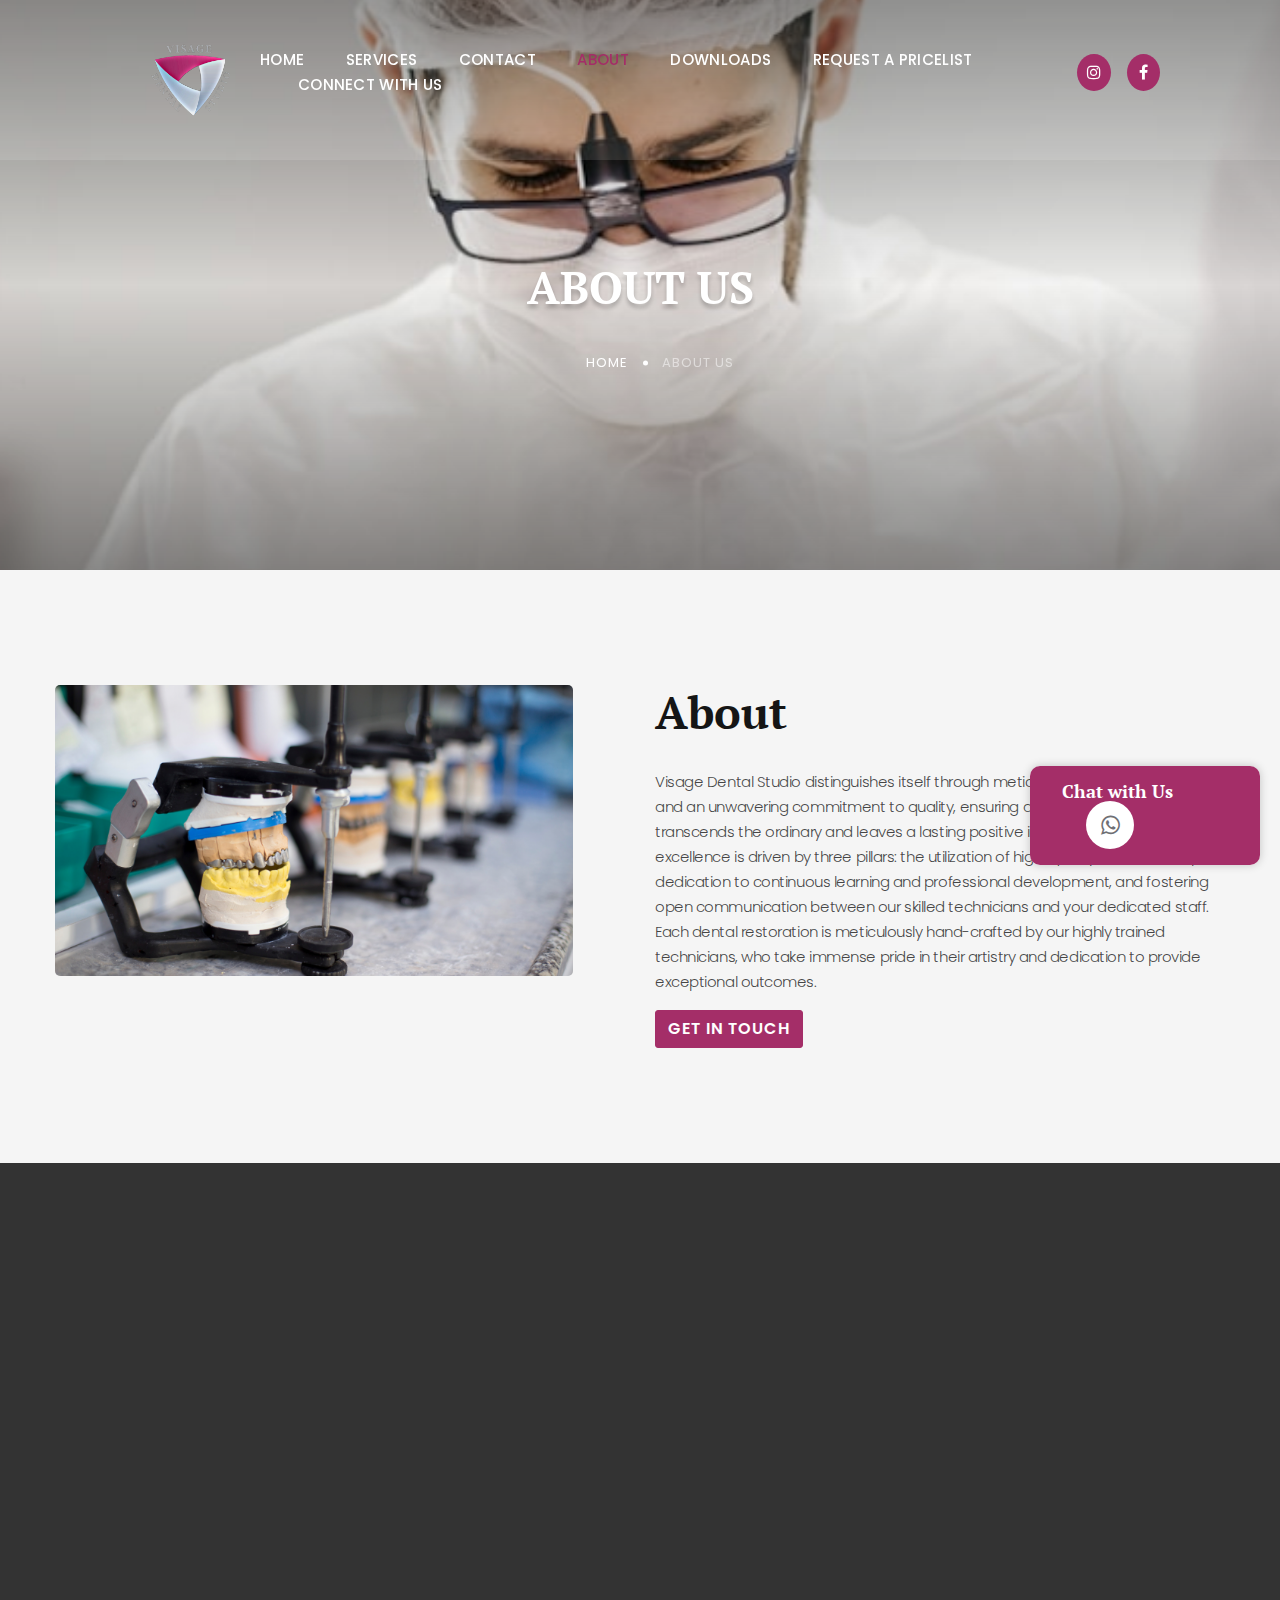
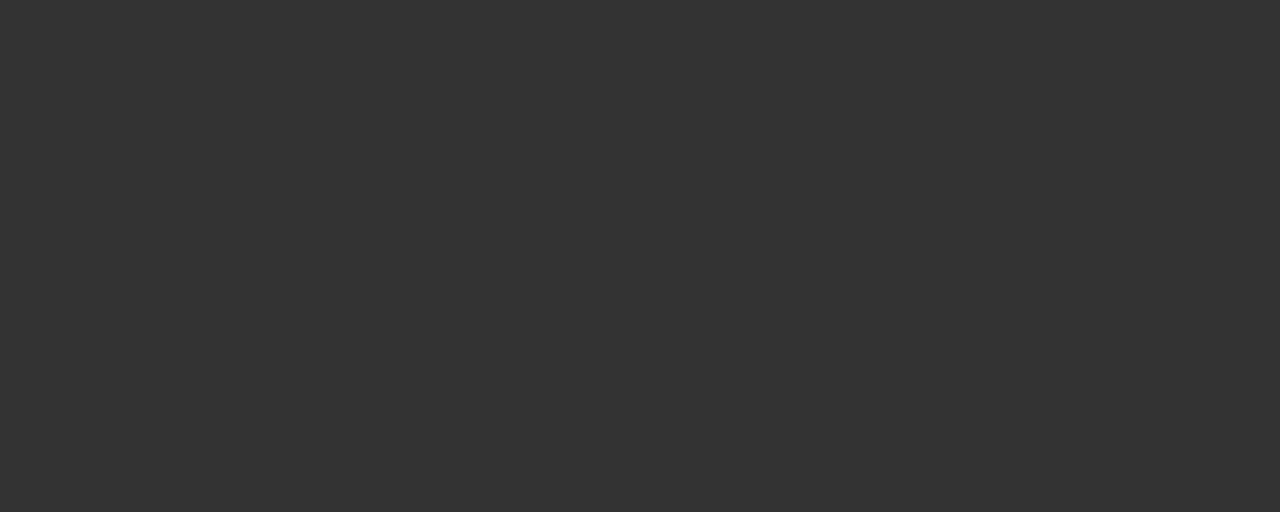
==== commit 854dcc8a: "updated" ====
--- a/about-us.html
+++ b/about-us.html
@@ -61,7 +61,7 @@
                   <!-- RD Navbar Toggle-->
                   <button class="rd-navbar-toggle" data-rd-navbar-toggle=".rd-navbar-nav-wrap"><span></span></button>
                   <!-- RD Navbar Brand-->
-                  <div class="rd-navbar-brand d-flex"><a href="index.html"><img src="images/Logo png.PNG" alt=""></a></div>
+                  <div class="rd-navbar-brand d-flex"><a href="#"><img src="images/Logo png.PNG" alt=""></a></div>
                   <!-- Instagram Logo for Mobile View -->
                   <div class="rd-navbar-wrap-mobile">
                     <a class="rd-nav-item icon icon-circle icon-circle-md-cp icon-bg-white fa-instagram" target="_blank"
@@ -88,8 +88,16 @@
                       </li>
                     </ul><a href="#"></a>
                   </div>
-                </div><a class="rd-nav-item icon icon-circle icon-circle-md-cp icon-bg-white fa-instagram" target="_blank"
-                href="https://www.instagram.com/visage_dentalstudio?"></a>
+                </div>
+                <div class="d-flex justify-content-center mb-3">
+                  <div>
+                    <a class="d-none d-lg-block rd-nav-item icon icon-circle icon-circle-md-cp icon-bg-pink fa-instagram" target="_blank"
+                    href="https://www.instagram.com/visage_dentalstudio?"></a>
+                  </div>
+                  <div>
+                    <a class="ml-3 d-none d-lg-block icon icon-circle icon-circle-md-cp-fb icon-bg-pink fa-facebook" target="_blank" href="https://www.facebook.com/visagedentalstudio"></a>
+                  </div>
+                </div>
               </div>
             </div>
           </nav>
--- a/css/style.css
+++ b/css/style.css
@@ -2365,6 +2365,11 @@
 	color: #6f7074;
 }
 
+.icon-bg-pink {
+	background: #A42E68;
+	color: white;
+}
+
 .icon-blue {
 	color: #135DEC;
 }
@@ -2394,6 +2399,11 @@
 
 .icon-circle-md-cp{
 	padding: 10px;
+}
+
+.icon-circle-md-cp-fb{
+	padding: 10px;
+	width: 33px;
 }
 
 .icon-sm {
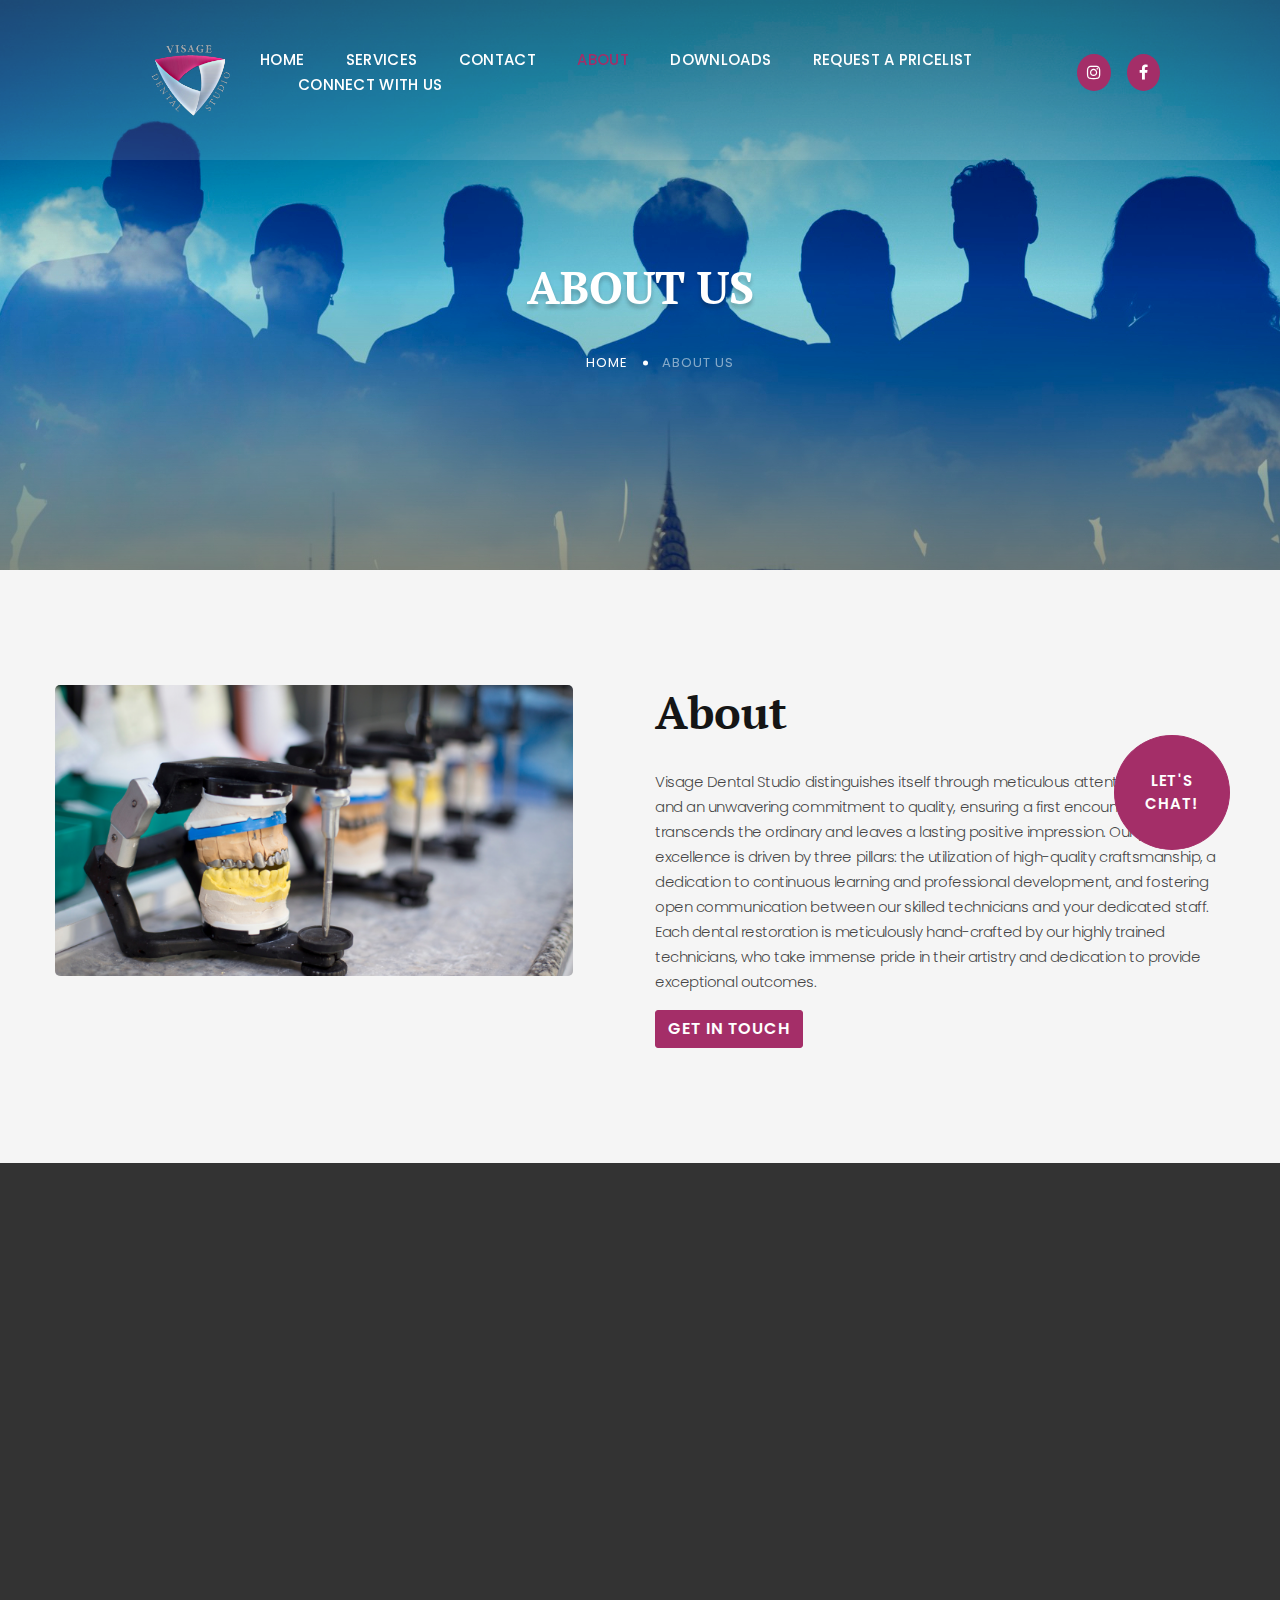
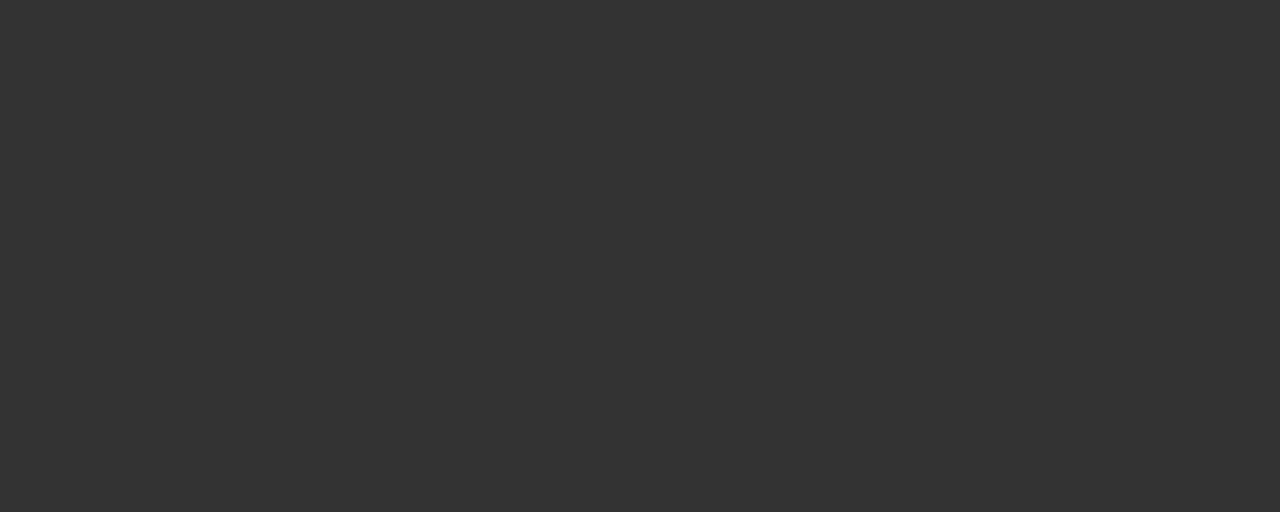
==== commit 9e6b242c: "updated" ====
--- a/about-us.html
+++ b/about-us.html
@@ -10,40 +10,24 @@
     <link rel="stylesheet" href="css/bootstrap.css">
     <link rel="stylesheet" href="css/fonts.css">
     <link rel="stylesheet" href="css/style.css">
-    <style>.ie-panel{display: none;background: #212121;padding: 10px 0;box-shadow: 3px 3px 5px 0 rgba(0,0,0,.3);clear: both;text-align:center;position: relative;z-index: 1;} html.ie-10 .ie-panel, html.lt-ie-10 .ie-panel {display: block;}
-    @media (min-width: 992px) {
-      .rd-navbar-wrap-mobile {
-        display: none;
-      }
-    }
-
-    @media (max-width: 991px) {
-      .rd-navbar-wrap-mobile {
-        display: block;
-        position: absolute;
-        top: 10px;
-        /* Adjust top position as needed */
-        right: 10px;
-        /* Adjust right position as needed */
-      }
-    }
-    </style>
+    <style>.ie-panel{display: none;background: #212121;padding: 10px 0;box-shadow: 3px 3px 5px 0 rgba(0,0,0,.3);clear: both;text-align:center;position: relative;z-index: 1;} html.ie-10 .ie-panel, html.lt-ie-10 .ie-panel {display: block;}</style>
   </head>
   <body>
     <div class="ie-panel"><a href="http://windows.microsoft.com/en-US/internet-explorer/"><img src="images/ie8-panel/warning_bar_0000_us.jpg" height="42" width="820" alt="You are using an outdated browser. For a faster, safer browsing experience, upgrade for free today."></a></div>
     <div class="preloader">
       <div class="preloader-body">
-        <div class="cssload-container">
-          <div class="cssload-speeding-wheel"></div>
-        </div>
-        <p>Loading...</p>
+          <div class="cssload-container">
+              <div class="preloader-logo">
+                  <img src="images/Logo png.PNG" alt="">
+              </div>
+              <div class="cssload-speeding-wheel"></div>
+          </div>
       </div>
-    </div>
-    <div class="chat-box">
-      <div class="chat-header text-white px-2 py-2 py-lg-3 px-lg-3 d-flex align-items-center justify-content-between" style="background-color: #a42e68;">
-        <h5 class="ml-3"><a class="text-white" target="_blank" href="https://wa.me/message/2ZGFVAIUIWW5P1">Chat with Us<span class="icon icon-sm icon-circle icon-circle-md icon-bg-white fa-whatsapp ml-2 ml-lg-4 ml-xs-3"></span></a></h5>
-      </div>
-    </div>
+  </div>
+  <div class="chat-component pe-2">
+    <button class="btn btn-primary btn-lg chat-button" id="chat-button"><a class="text-white" target="_blank"
+      href="https://wa.me/message/2ZGFVAIUIWW5P1">Let's <br> Chat!</a></button>
+  </div>
     <div class="page">
       <!-- Page Header-->
       <header class="section page-header">
@@ -64,8 +48,9 @@
                   <div class="rd-navbar-brand d-flex"><a href="#"><img src="images/Logo png.PNG" alt=""></a></div>
                   <!-- Instagram Logo for Mobile View -->
                   <div class="rd-navbar-wrap-mobile">
-                    <a class="rd-nav-item icon icon-circle icon-circle-md-cp icon-bg-white fa-instagram" target="_blank"
+                    <a class="rd-nav-item icon icon-circle icon-bg-sm-blank fa-instagram" target="_blank"
                       href="https://www.instagram.com/visage_dentalstudio?"></a>
+                      <a class="ml-2 rd-nav-item icon icon-circle icon-circle-md-cp-fb icon-bg-sm-blank fa-facebook" target="_blank" href="https://www.facebook.com/visagedentalstudio"></a>
                   </div>
                 </div>
                 <div class="rd-navbar-main-element">
--- a/css/style.css
+++ b/css/style.css
@@ -2370,6 +2370,10 @@
 	color: white;
 }
 
+.icon-bg-sm-blank{
+	color: white;
+}
+
 .icon-blue {
 	color: #135DEC;
 }
@@ -6684,61 +6688,70 @@
 * Preloader
 */
 .preloader {
-	position: fixed;
-	left: 0;
-	top: 0;
-	bottom: 0;
-	right: 0;
-	z-index: 10000;
-	display: flex;
-	justify-content: center;
-	align-items: center;
-	padding: 20px;
-	background: #ffffff;
-	transition: .3s all ease;
+    position: fixed;
+    left: 0;
+    top: 0;
+    bottom: 0;
+    right: 0;
+    z-index: 10000;
+    display: flex;
+    justify-content: center;
+    align-items: center;
+    /* padding: 20px; */
+    background: #ffffff;
+    transition: .3s all ease;
 }
 
 .preloader.loaded {
-	opacity: 0;
-	visibility: hidden;
+    opacity: 0;
+    visibility: hidden;
 }
 
 .preloader-body {
-	text-align: center;
-}
-
-.preloader-body p {
-	position: relative;
-	right: -8px;
+    text-align: center;
+}
+
+.preloader-logo {
+    position: absolute;
+    top: 50%;
+    left: 50%;
+    transform: translate(-50%, -50%);
+    z-index: 1;
+}
+
+.preloader-logo img {
+    width: 280px;
+    height: 130px;
 }
 
 .cssload-container {
-	width: 100%;
-	height: 100px;
-	text-align: center;
+    position: relative;
+    width: 230px;
+    height: 230px;
+    text-align: center;
 }
 
 .cssload-speeding-wheel {
-	width: 80px;
-	height: 80px;
-	margin: 0 auto;
-	border: 3px solid #6f7074;
-	border-radius: 50%;
-	border-left-color: transparent;
-	border-bottom-color: transparent;
-	animation: cssload-spin .88s infinite linear;
+    width: 100%;
+    height: 100%;
+    margin: 0 auto;
+    border: 3px solid #6f7074;
+    border-radius: 50%;
+    border-left-color: transparent;
+    border-bottom-color: transparent;
+    animation: cssload-spin .88s infinite linear;
 }
 
 @-webkit-keyframes cssload-spin {
-	100% {
-		transform: rotate(360deg);
-	}
+    100% {
+        transform: rotate(380deg);
+    }
 }
 
 @keyframes cssload-spin {
-	100% {
-		transform: rotate(360deg);
-	}
+    100% {
+        transform: rotate(380deg);
+    }
 }
 
 /*
@@ -13681,4 +13694,75 @@
           /** TEXT GRADIENT */ color: #A42E68; background-image: -webkit-linear-gradient(45deg, #A42E68 50%, #6F7074 50%); background-clip: text; -webkit-background-clip: text; text-fill-color: transparent; -webkit-text-fill-color: transparent;
           
         
-}+}
+
+.carousel {
+	/* height: 100vh; */
+  }
+
+  .carousel-item {
+	height: 100%;
+  }
+
+  .carousel-caption {
+	top: 60%;
+	transform: translateY(-50%);
+  }
+
+  @media (min-width: 992px) {
+	.rd-navbar-wrap-mobile {
+	  display: none;
+	}
+  }
+
+  @media (max-width: 991px) {
+	.rd-navbar-wrap-mobile {
+	  display: block;
+	  position: absolute;
+	  top: 5px;
+	  /* Adjust top position as needed */
+	  right: 30px;
+	  /* Adjust right position as needed */
+	}
+  }
+  .chat-component {
+  position: fixed;
+  bottom: 50px;
+  right: 50px;
+  z-index: 9999;
+}
+.chat-button {
+	border-radius: 50%;
+	position: relative;
+	padding: 34px 30px;
+	font-size: 15px;
+  }
+
+@media only screen and (max-width: 600px) {
+	.chat-component {
+		position: fixed;
+		bottom: 20px;
+		right: 20px;
+		z-index: 9999;
+	  }
+
+	  .chat-button {
+		border-radius: 50%;
+		position: relative;
+		padding: 24px 24px;
+		font-size: 10px;
+	  }
+  }
+
+
+.chat-box {
+  display: none;
+  position: absolute;
+  bottom: 70px;
+  right: 0;
+  width: 300px;
+  background-color: #fff;
+  border: 1px solid #ccc;
+  border-radius: 5px;
+  box-shadow: 0 0 10px rgba(0, 0, 0, 0.1);
+}
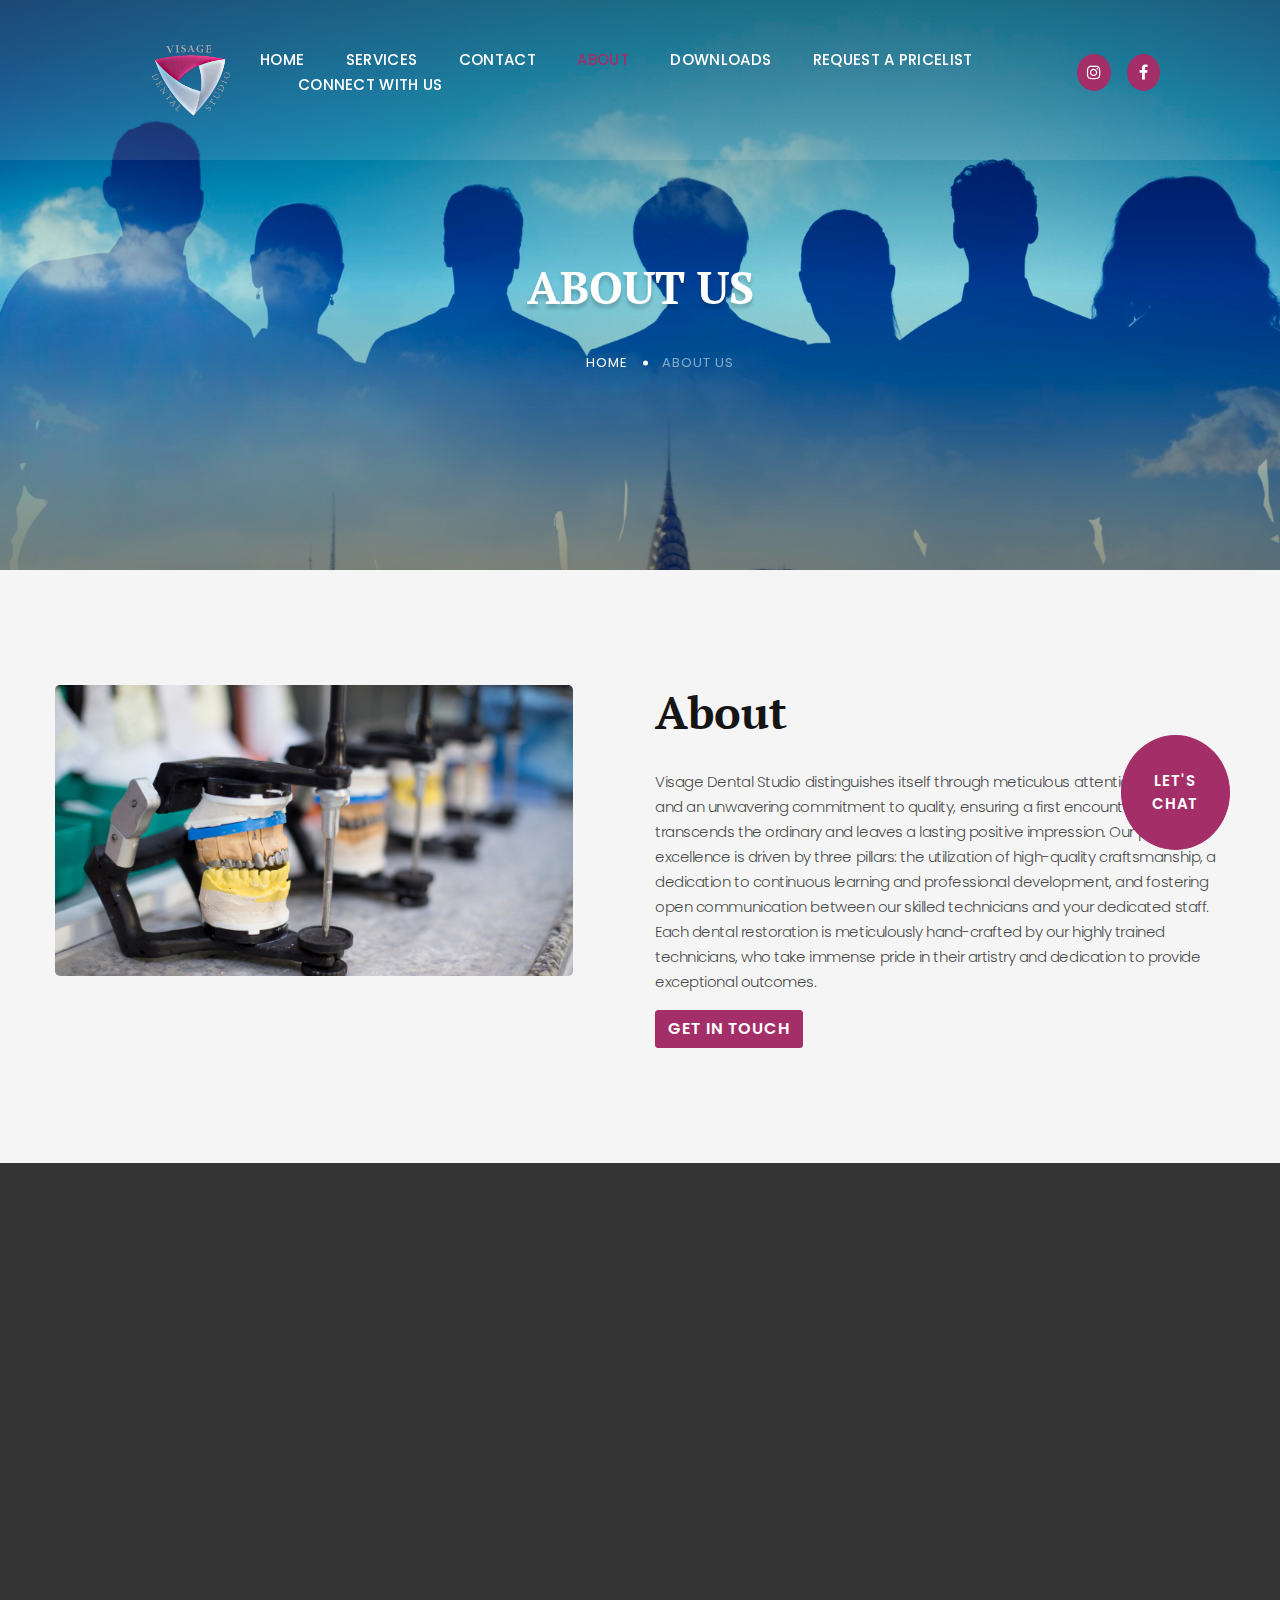
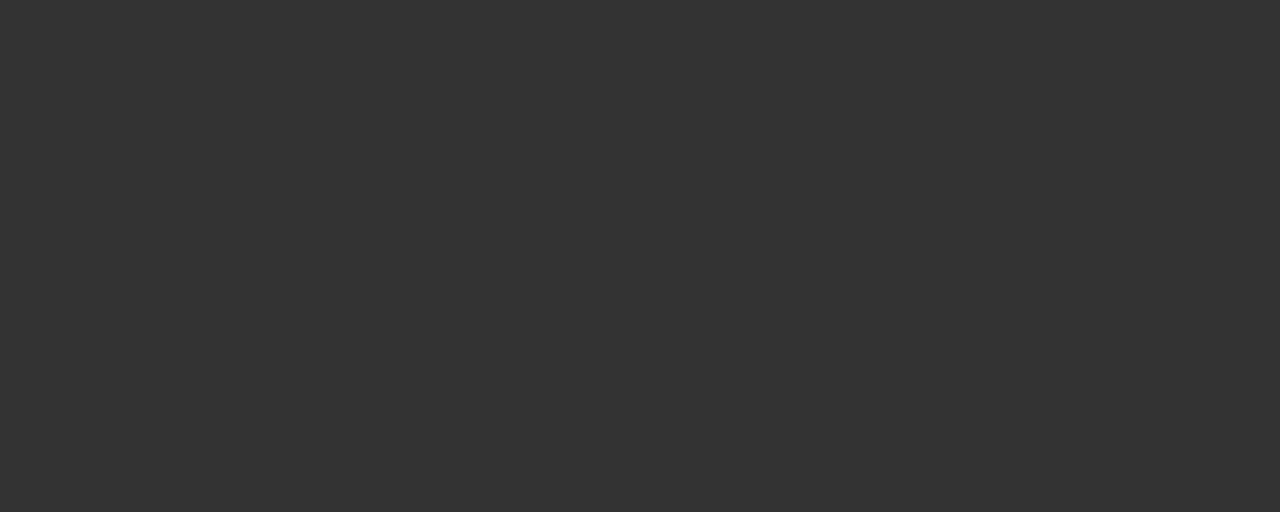
==== commit a4b2a882: "updated" ====
--- a/about-us.html
+++ b/about-us.html
@@ -26,7 +26,7 @@
   </div>
   <div class="chat-component pe-2">
     <button class="btn btn-primary btn-lg chat-button" id="chat-button"><a class="text-white" target="_blank"
-      href="https://wa.me/message/2ZGFVAIUIWW5P1">Let's <br> Chat!</a></button>
+      href="https://wa.me/message/2ZGFVAIUIWW5P1">Let's <br> Chat</a></button>
   </div>
     <div class="page">
       <!-- Page Header-->
--- a/css/style.css
+++ b/css/style.css
@@ -7042,7 +7042,7 @@
 }
 
 .rd-navbar-static .rd-nav-item.focus > .rd-navbar-submenu-toggle, .rd-navbar-static .rd-nav-item.opened > .rd-navbar-submenu-toggle {
-	color: #6f7074;
+	color: #000000;
 }
 
 .rd-navbar-static .rd-nav-item.active .rd-nav-link {
@@ -7755,12 +7755,12 @@
 
 .rd-navbar-fixed .rd-navbar-panel {
 	color: #9b9b9b;
-	background: #444141;
+	background: #000000;
 }
 
 .rd-navbar-fixed .rd-navbar-nav-wrap {
 	color: #ffffff;
-	background: #444141;
+	background: #000000;
 	border: 1px solid #444141;
 	box-shadow: 0px 0px 15px rgba(21, 21, 21, 0.35);
 }
@@ -13709,6 +13709,16 @@
 	transform: translateY(-50%);
   }
 
+  @media only screen and (max-width: 600px) {
+	.carousel-caption {
+		top: 30%;
+		transform: translateY(-50%);
+	  }
+	.h2{
+		font-size: 10px;
+	}
+  }
+
   @media (min-width: 992px) {
 	.rd-navbar-wrap-mobile {
 	  display: none;
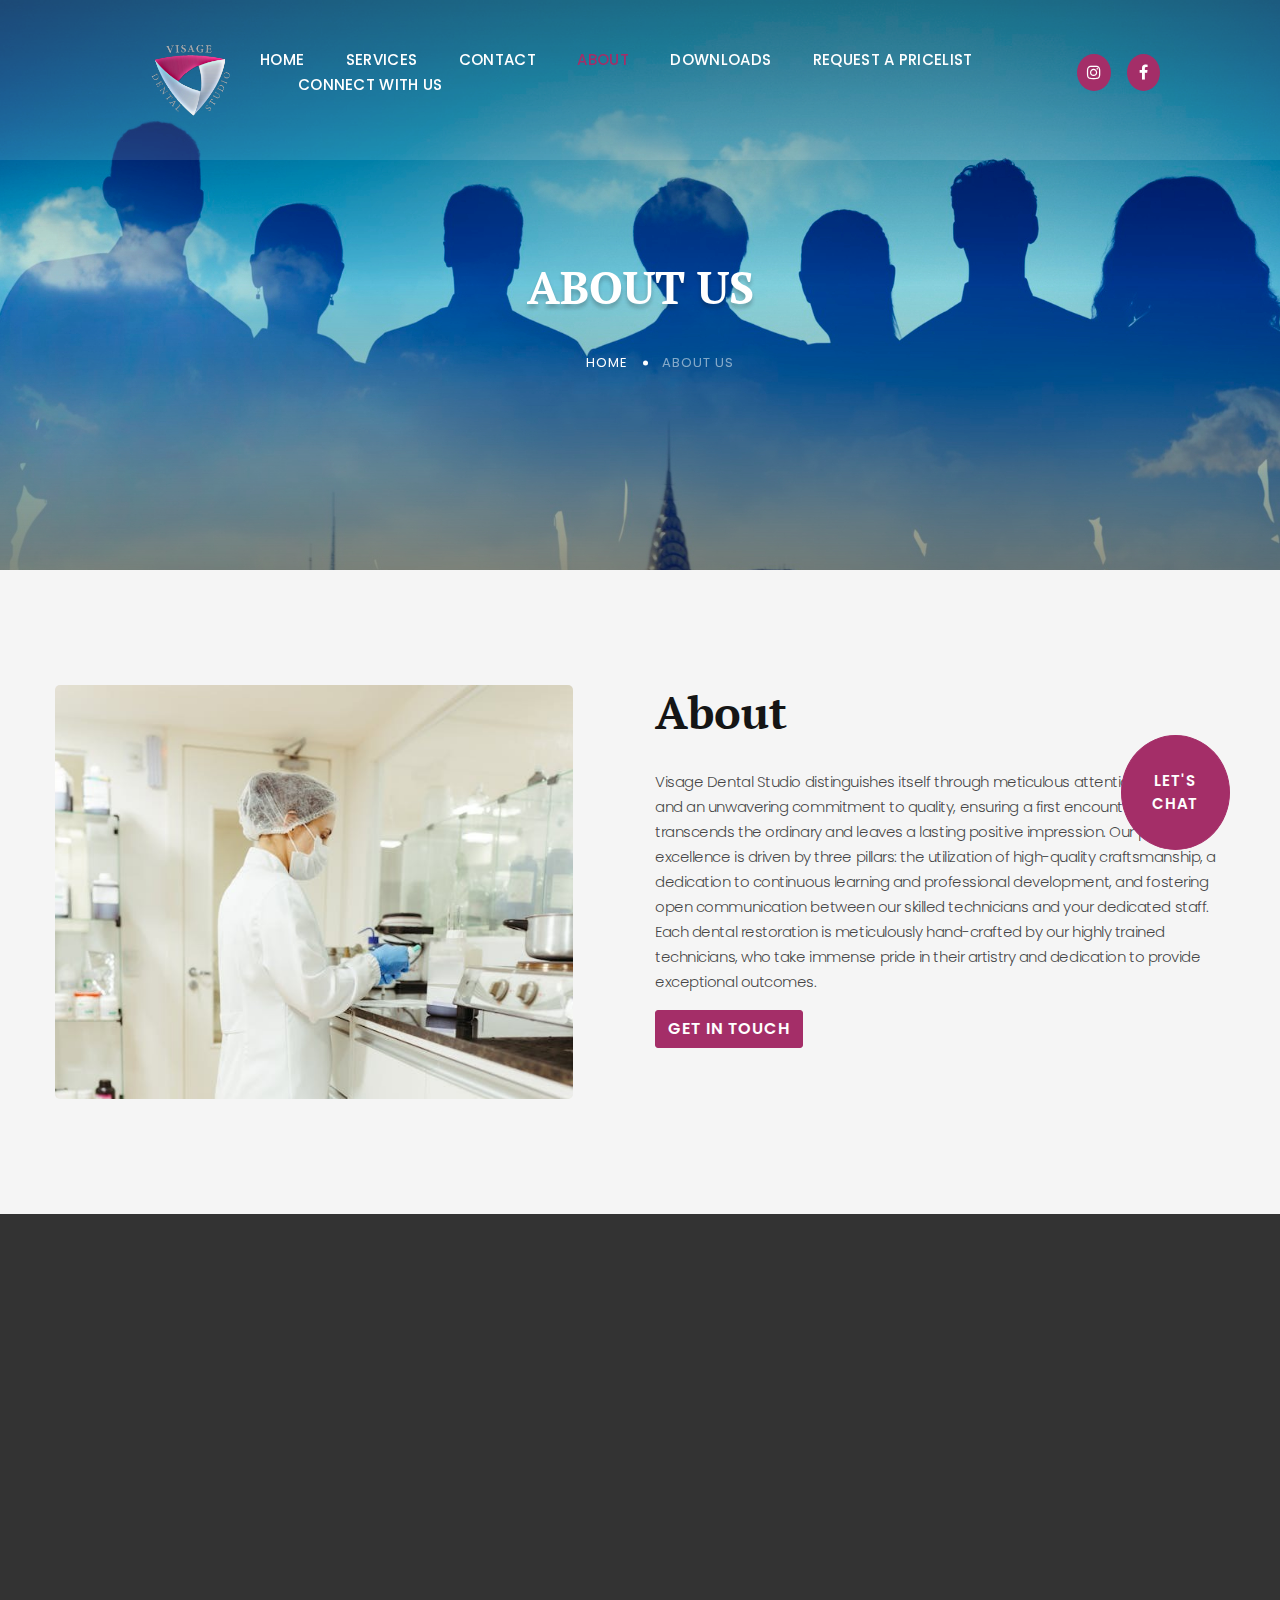
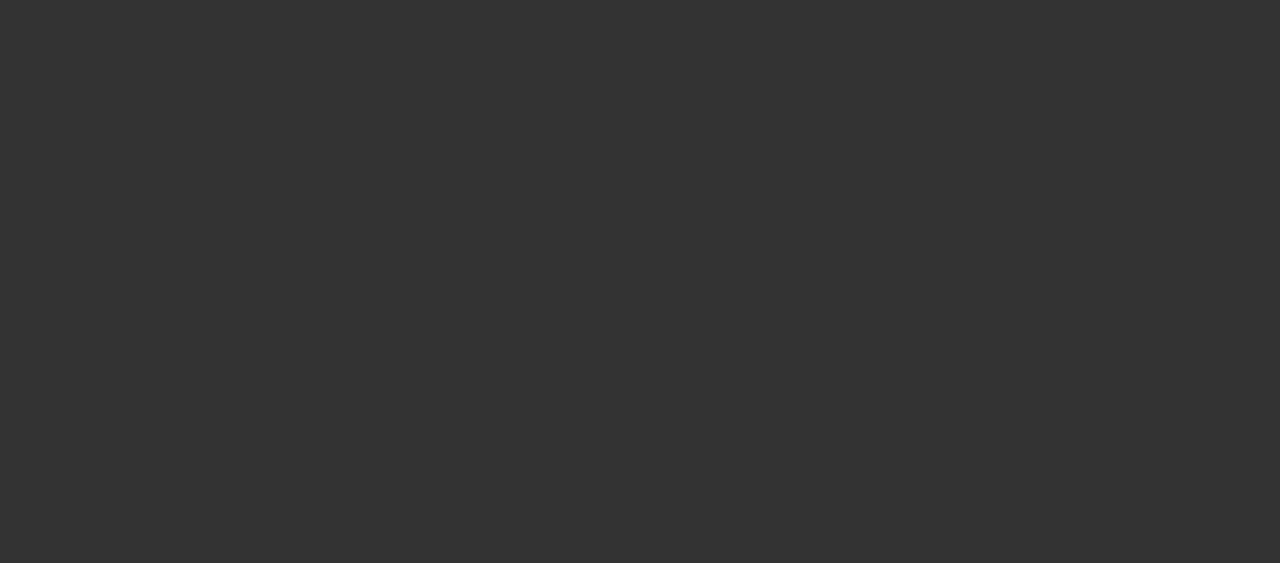
==== commit 9697e05e: "updated" ====
--- a/about-us.html
+++ b/about-us.html
@@ -106,7 +106,7 @@
       <section class="section section-lg bg-gray-1">
         <div class="container">
           <div class="row row-50">
-            <div class="col-lg-6 pr-xl-5"><img class="rounded" src="images/about-img.png" alt="" width="518" height="434"/>
+            <div class="col-lg-6 pr-xl-5"><img class="rounded" src="images/aboutus1.jpeg" alt="" width="518" height="434"/>
             </div>
             <div class="col-lg-6">
               <h2>About</h2>
--- a/css/style.css
+++ b/css/style.css
@@ -13690,10 +13690,8 @@
 }
 
 .text-grad{
-	
-          /** TEXT GRADIENT */ color: #A42E68; background-image: -webkit-linear-gradient(45deg, #A42E68 50%, #6F7074 50%); background-clip: text; -webkit-background-clip: text; text-fill-color: transparent; -webkit-text-fill-color: transparent;
-          
-        
+    color: #A42E68;
+	/* background-image: -webkit-linear-gradient(45deg, #A42E68 50%, #6F7074 50%); background-clip: text; -webkit-background-clip: text; text-fill-color: transparent; -webkit-text-fill-color: transparent; */
 }
 
 .carousel {
@@ -13776,3 +13774,42 @@
   border-radius: 5px;
   box-shadow: 0 0 10px rgba(0, 0, 0, 0.1);
 }
+
+.squada-one-regular {
+	font-family: "Squada One", sans-serif;
+	font-weight: 400;
+	font-style: normal;
+  }
+
+.text-h2-mob{
+	font-size: 60px;
+	text-shadow: #000000;
+	letter-spacing: 1px; 
+	word-spacing: 3px;
+}
+.text-h4-mob{
+	color: #eadaf0;
+	font-size: 30px;
+	letter-spacing: 1px; 
+	word-spacing: 3px;
+}
+
+@media only screen and (max-width: 600px) {
+	.text-h2-mob{
+		line-height: 28px;
+		font-size: 16px;
+		margin-top: 40px;
+		font-family: "Squada One", sans-serif;
+		font-weight: 400;
+		font-style: normal;
+		font-size: 25px;
+		text-shadow: black;
+	}
+	.text-h4-mob{
+		font-size: 13px;
+		color: #eadaf0;
+		letter-spacing: 0px; 
+		word-spacing: 3px;
+	}
+}
+
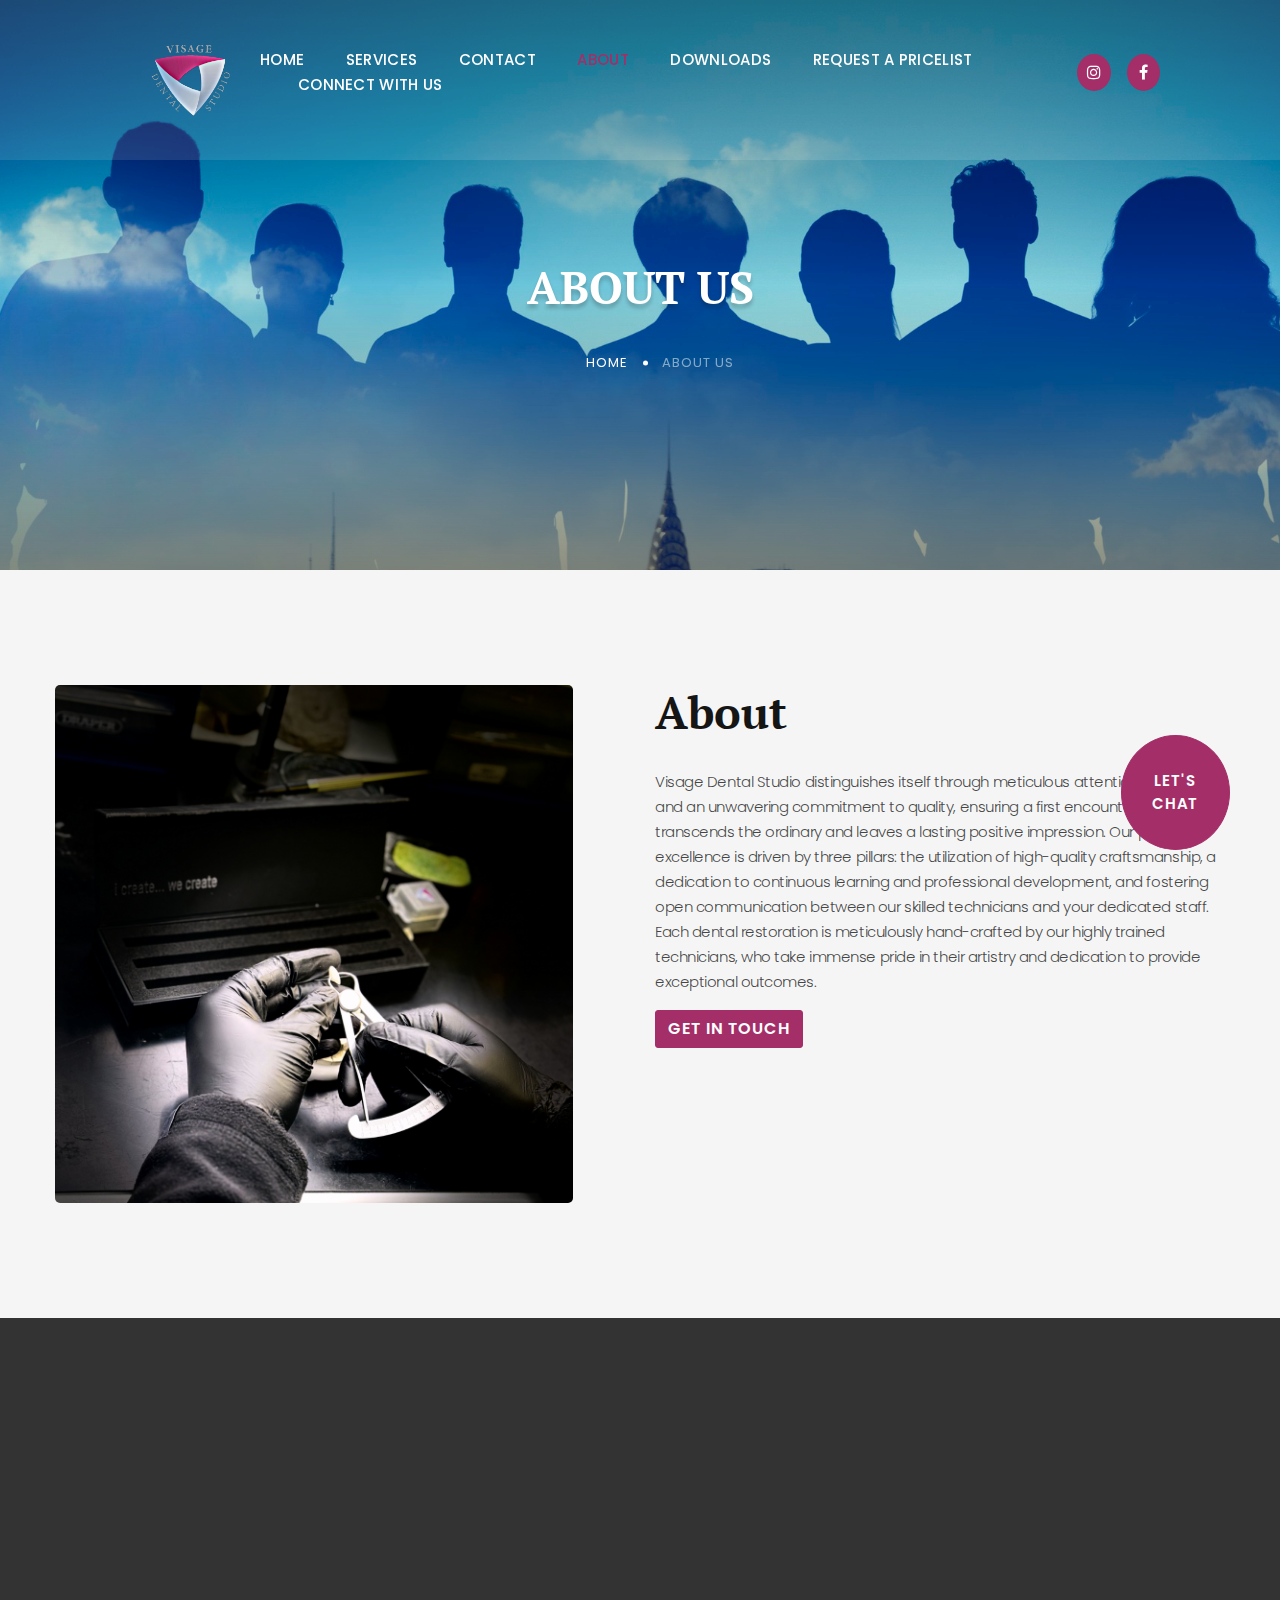
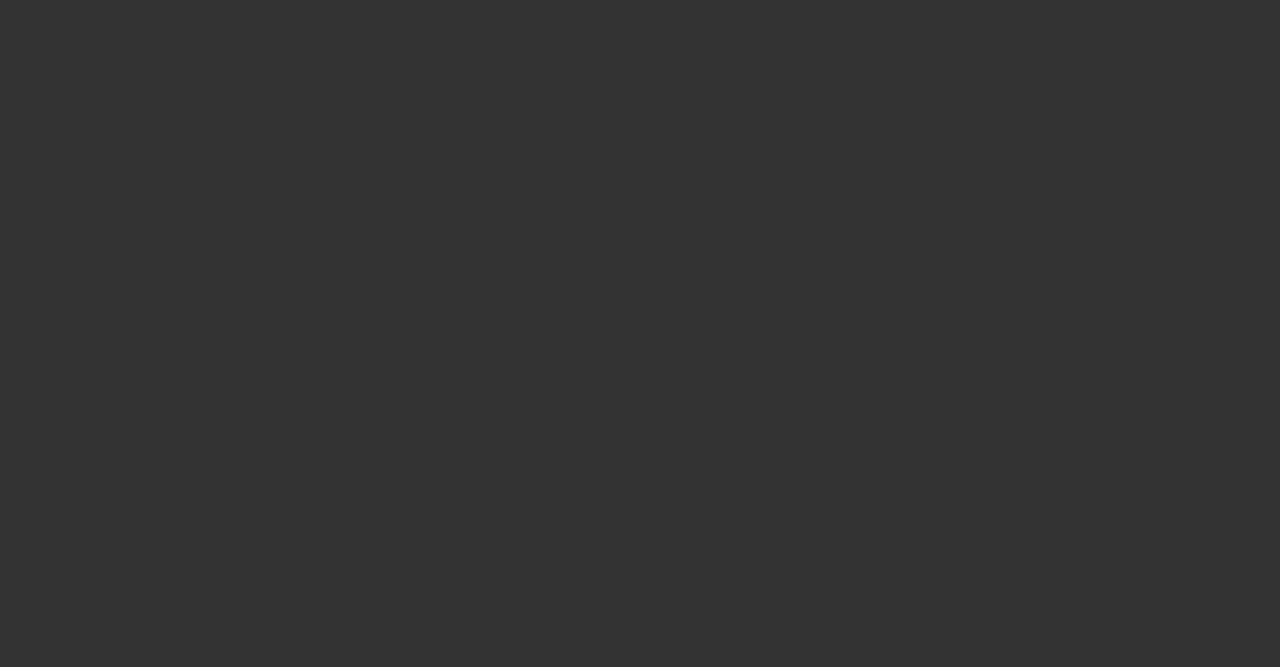
==== commit 4789a74a: "updated" ====
--- a/about-us.html
+++ b/about-us.html
@@ -106,7 +106,7 @@
       <section class="section section-lg bg-gray-1">
         <div class="container">
           <div class="row row-50">
-            <div class="col-lg-6 pr-xl-5"><img class="rounded" src="images/aboutus1.jpeg" alt="" width="518" height="434"/>
+            <div class="col-lg-6 pr-xl-5"><img class="rounded" src="images/about-us-2.png" alt="" width="518" height="434"/>
             </div>
             <div class="col-lg-6">
               <h2>About</h2>
--- a/css/style.css
+++ b/css/style.css
@@ -13774,42 +13774,56 @@
   border-radius: 5px;
   box-shadow: 0 0 10px rgba(0, 0, 0, 0.1);
 }
-
-.squada-one-regular {
-	font-family: "Squada One", sans-serif;
-	font-weight: 400;
+/* 
+.karma-bold {
+	font-family: "Karma", serif;
+	font-weight: 700;
 	font-style: normal;
-  }
+  } */
 
 .text-h2-mob{
+	font-weight: 900;
 	font-size: 60px;
 	text-shadow: #000000;
+}
+.text-h4-mob{
+	color: #eadaf0;
+	font-size: 25px;
 	letter-spacing: 1px; 
 	word-spacing: 3px;
 }
-.text-h4-mob{
-	color: #eadaf0;
-	font-size: 30px;
-	letter-spacing: 1px; 
-	word-spacing: 3px;
-}
 
 @media only screen and (max-width: 600px) {
 	.text-h2-mob{
-		line-height: 28px;
-		font-size: 16px;
+		font-weight: 200;
+		line-height: 20px;
+		font-size: 20px;
 		margin-top: 40px;
-		font-family: "Squada One", sans-serif;
 		font-weight: 400;
 		font-style: normal;
-		font-size: 25px;
 		text-shadow: black;
 	}
 	.text-h4-mob{
-		font-size: 13px;
+		font-size: 10px;
 		color: #eadaf0;
 		letter-spacing: 0px; 
-		word-spacing: 3px;
-	}
-}
-
+		word-spacing: 0px;
+	}
+}
+@media only screen and (max-width: 600px) {
+.breadcrumbs-custom-path {
+    margin-left: -44px;
+    margin-right: -15px;
+}
+.breadcrumbs-custom-path li {
+    position: relative;
+    display: inline-block;
+    vertical-align: middle;
+    font-size: 9px;
+    letter-spacing: .08em;
+    text-transform: uppercase;
+    font-weight: 400;
+    line-height: 1.7;
+    color: rgba(255, 255, 255, 0.5);
+}
+}